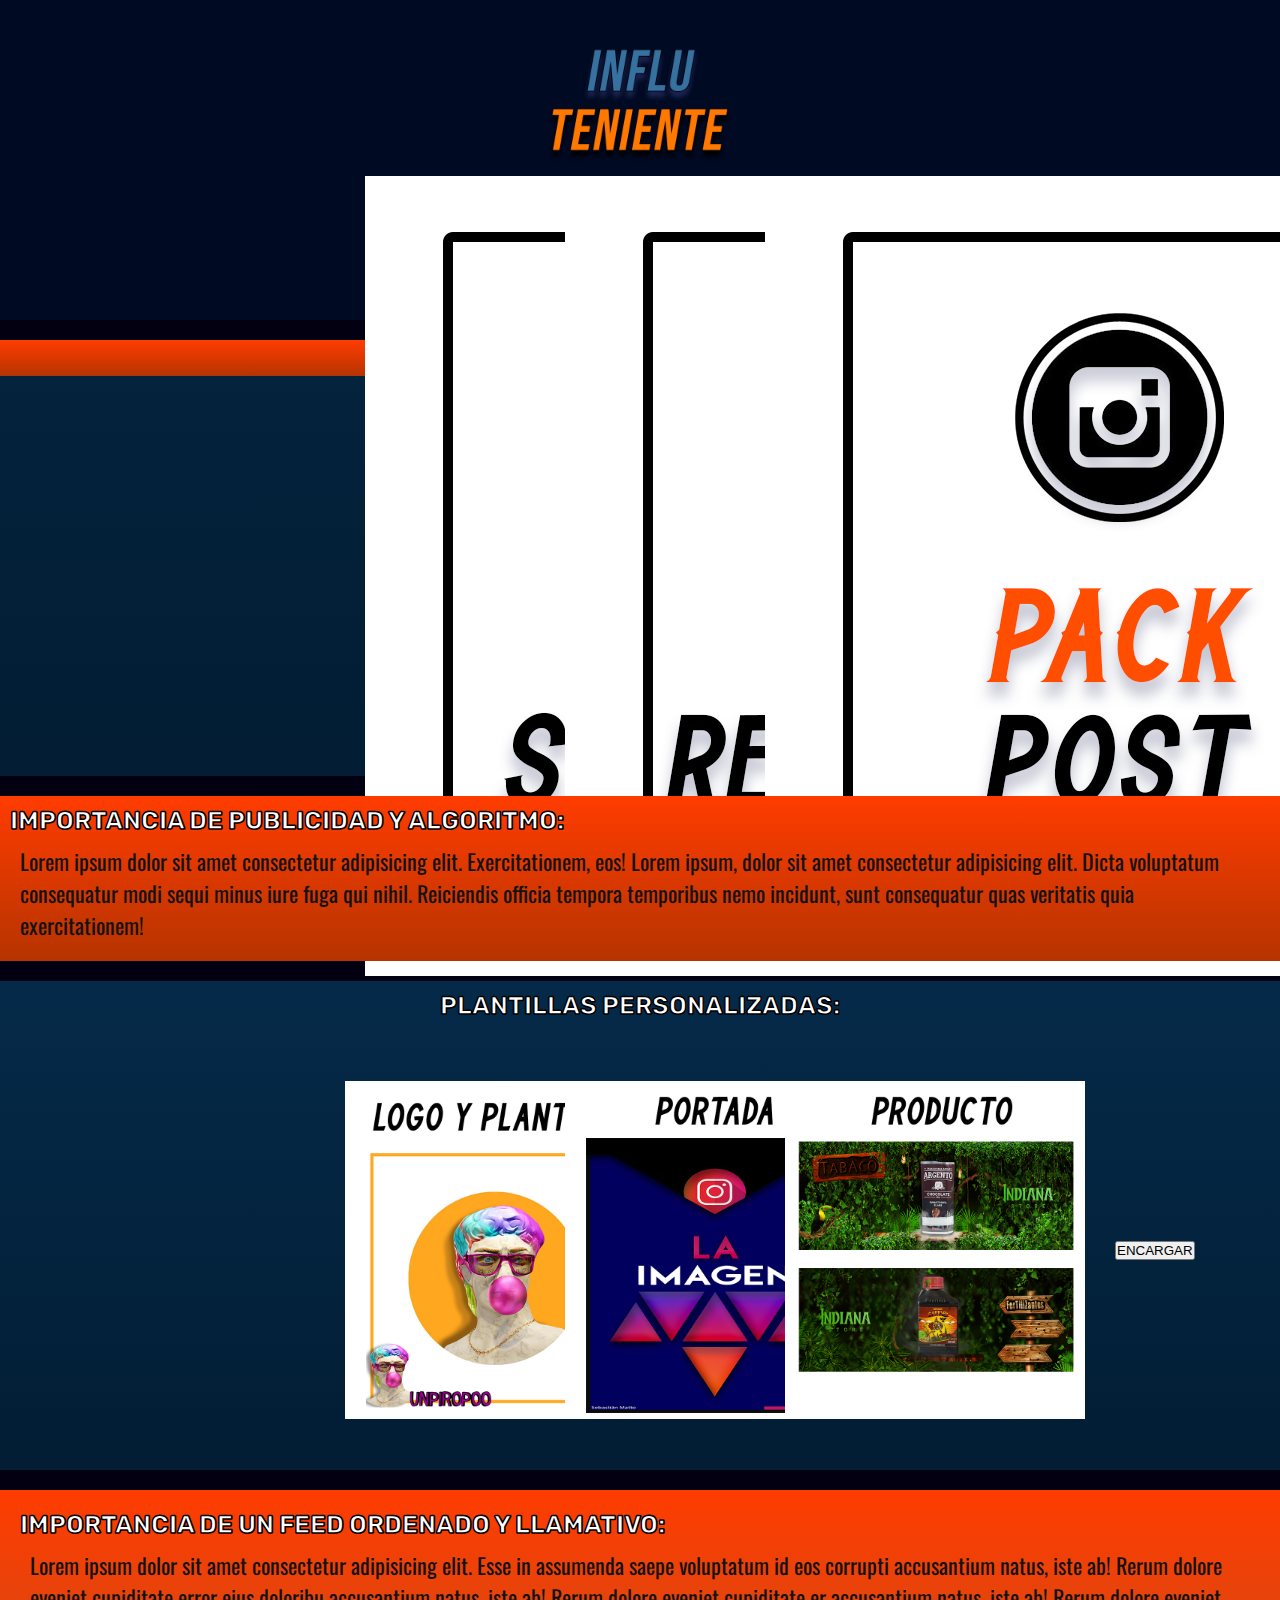
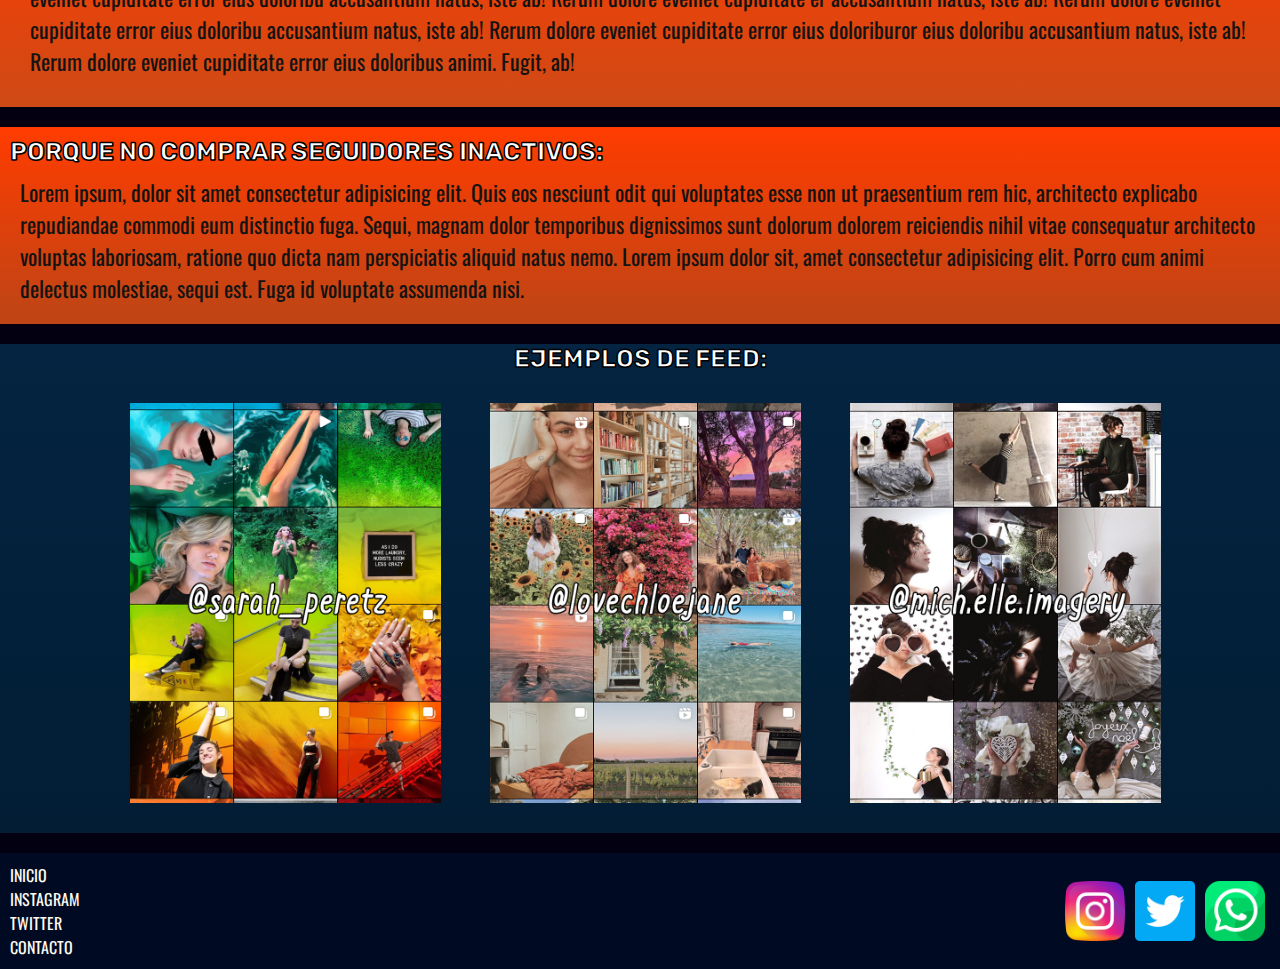
==== index.html @ 4d99fe79 "segundaPreEntrega" ====
<!DOCTYPE html>
<html lang="es">
<head>
    <meta charset="UTF-8">
    <meta http-equiv="X-UA-Compatible" content="IE=edge">
    <meta name="viewport" content="width=device-width, initial-scale=1.0">
    <title>influteniente</title>
    <link rel="stylesheet" href="css/styles.css">
    <!-- fuente rubik -->
    <link rel="preconnect" href="https://fonts.googleapis.com">
    <link rel="preconnect" href="https://fonts.gstatic.com" crossorigin>
    <link href="https://cdn.jsdelivr.net/npm/bootstrap@5.1.3/dist/css/bootstrap.min.css" rel="stylesheet" integrity="sha384-1BmE4kWBq78iYhFldvKuhfTAU6auU8tT94WrHftjDbrCEXSU1oBoqyl2QvZ6jIW3" crossorigin="anonymous">
    <link href="https://fonts.googleapis.com/css2?family=Oswald:wght@700&family=Rubik:ital,wght@1,900&display=swap" rel="stylesheet">
    <link href="https://fonts.googleapis.com/css2?family=Roboto:wght@300&display=swap" rel="stylesheet">


</head>

<body>
    <div class="bodydiv">

<!-------------------- Header -------------------->

        <header id="header" class="header">
        <img src="./multimedia/images/logo influteniente.png" alt="">
        <!----------------------- NAV ----------------------------->
        <section>
          <nav class="navbar navbar-expand-md ">
            <div class="container-fluid">
              <button class="navbar-toggler navbar-light " type="button" data-bs-toggle="collapse" data-bs-target="#navbarTogglerDemo02" aria-controls="navbarTogglerDemo02" aria-expanded="false" aria-label="Toggle navigation">
                <span class="navbar-toggler-icon"></span>
              </button>
              <div class="collapse navbar-collapse" id="navbarTogglerDemo02">
                <ul class="navbar-nav me-auto mb-2 mb-lg-0">
                  <li class="nav-item active">
                    <a class="nav-link" href="./index.html">inicio</a>
                  </li>
                  <li class="nav-item">
                    <a class="nav-link" href="./pages/instagram.html">instagram</a>
                  </li>
                  <li class="nav-item">
                    <a class="nav-link" href="./pages/twitter.html">twitter</a>
                  </li>
                  <li class="nav-item">
                    <a class="nav-link" href="./pages/nosotros.html">contacto</a>
                  </li>
                  <li class="nav-item">
                    <a class="nav-link" href="./pages/recomendado.html">recomendado</a>
                  </li>
                </ul>
              </div>
            </div>
          </nav>
        </section>
        </header>

<!-------------------- Section0 -------------------->
        
        <section class="section0">   
            <h1 class="tituloPrincipal">Mas comprado</h1>       
                <div>  

                    <div class="card">
                        <img src="./multimedia/images/masvendidoig.png" class="card-img-top" alt="...">
                        <div class="card-body">
                          <h5 class="card-title">5 historias en +1MM</h5>
                          <button type="button" class="btn btn-danger">COMPRAR</button>
                        </div>
                      </div>

                      <div class="card">
                        <img src="./multimedia/images/masvendidotw.png" class="card-img-top" alt="...">
                        <div class="card-body">
                          <h5 class="card-title">5 RTs en +1.5MM</h5>
                          <button type="button" class="btn btn-danger">COMPRAR</button>
                        </div>
                      </div>

                      <div class="card">
                        <img src="./multimedia/images/masvendidoig2.png" class="card-img-top" alt="...">
                        <div class="card-body">
                          <h5 class="card-title">5 posteos en +1MM</h5>
                          <button type="button" class="btn btn-danger">COMPRAR</button>
                        </div>
                      </div>
                </div>    
        </section>
        

<!-------------------- Section1 -------------------->

        <section class="section1">
            <h2 class="tituloSecundario">Importancia de publicidad y algoritmo:</h2>
            <div><p>Lorem ipsum dolor sit amet consectetur adipisicing elit. Exercitationem, eos! Lorem ipsum, dolor sit amet consectetur adipisicing elit. Dicta voluptatum consequatur modi sequi minus iure fuga qui nihil. Reiciendis officia tempora temporibus nemo incidunt, sunt consequatur quas veritatis quia exercitationem!</p></div>

<!-------------------- Section2 -------------------->


        </section>
        <section class="section2">
            <h2 class="tituloSecundario">Plantillas personalizadas:</h2>
            <div>  
              <div class="card">
                  <img src="./multimedia/images/diseño1.png" class="card-img-top" alt="...">
                  <div class="card-body">
                    <button type="button" class="btn btn-danger">ENCARGAR</button>
                  </div>
                </div>

                <div class="card">
                  <img src="./multimedia/images/diseño2.png" class="card-img-top" alt="...">
                  <div class="card-body">
                    <button type="button" class="btn btn-danger">ENCARGAR</button>
                  </div>
                </div>

                <div class="card">
                  <img src="./multimedia/images/diseño3.png" class="card-img-top" alt="...">
                  <div class="card-body">
                    <button type="button" class="btn btn-danger">ENCARGAR</button>
                  </div>
                </div>
          </div>    
        </section>
<!-------------------- Section3 -------------------->
        <section class="section3">
            <h2 class="tituloSecundario">importancia de un feed ordenado y llamativo:</h2>
            <p>Lorem ipsum dolor sit amet consectetur adipisicing elit. Esse in assumenda saepe voluptatum id eos corrupti accusantium natus, iste ab! Rerum dolore eveniet cupiditate error eius doloribu accusantium natus, iste ab! Rerum dolore eveniet cupiditate er accusantium natus, iste ab! Rerum dolore eveniet cupiditate error eius doloribu accusantium natus, iste ab! Rerum dolore eveniet cupiditate error eius doloriburor eius doloribu accusantium natus, iste ab! Rerum dolore eveniet cupiditate error eius doloribus animi. Fugit, ab!</p>
        </section>

<!-------------------- Section4 -------------------->

        <section class="section4">
            <h2 class="tituloSecundario">Porque no comprar seguidores inactivos:</h2>
            <p>Lorem ipsum, dolor sit amet consectetur adipisicing elit. Quis eos nesciunt odit qui voluptates esse non ut praesentium rem hic, architecto explicabo repudiandae commodi eum distinctio fuga. Sequi, magnam dolor temporibus dignissimos sunt dolorum dolorem reiciendis nihil vitae consequatur architecto voluptas laboriosam, ratione quo dicta nam perspiciatis aliquid natus nemo. Lorem ipsum dolor sit, amet consectetur adipisicing elit. Porro cum animi delectus molestiae, sequi est. Fuga id voluptate assumenda nisi.</p>
        </section>

<!-------------------- Section5 -------------------->

        <section class="section5">
            <h2 class="tituloSecundario">Ejemplos de feed:</h2>
        <div>
            <div><img src="./multimedia/images/feed1.png" alt=""></div>
            <div><img src="./multimedia/images/feed2.png" alt=""></div>
            <div><img src="./multimedia/images/feed3.png" alt=""></div>
        </div>
        </section>
<!-------------------- Footer -------------------->
        <footer class="footer">
         <!-- barra de vavegacion secundaria -->
        <ul>
            <li><a href="index.html">inicio</li></a>
            <li><a href="pages/instagram.html">Instagram</li></a>
            <li><a href="pages/twitter.html">Twitter</li></a> 
            <li><a href="pages/nosotros.html">contacto</li></a>
        </ul>
        <!-- iconos redes sociales -->
        <div>
            <a class="igicon" href="https://instagram.com"></a>
            <a class="twicon" href="https://twitter.com"></a>
            <a class="wpicon" href="https://web.whatsapp.com"></a>
        </div>
        </footer>
    </div>
   
    <script src="https://cdn.jsdelivr.net/npm/bootstrap@5.1.3/dist/js/bootstrap.bundle.min.js" integrity="sha384-ka7Sk0Gln4gmtz2MlQnikT1wXgYsOg+OMhuP+IlRH9sENBO0LRn5q+8nbTov4+1p" crossorigin="anonymous"></script>
</body>
</html>
---- css/styles.css ----
/* INDEX.HTML */
*{
    margin: 0%;
    padding: 0%;
    box-sizing: border-box;
}
/* FONTS */

    /* RUBIK:
    font-family: 'Oswald', sans-serif;
    font-family: 'Rubik', sans-serif; 
    font-family: 'Roboto', sans-serif; */


/*----------------------- TEXTOS-----------------------*/  
    
h1{
    font-size: 30px;
    font-family: 'Rubik', sans-serif;
    color: white;
    letter-spacing: 5px;
    text-transform: uppercase;
    -webkit-text-stroke-width: 1.5px;
    -webkit-text-stroke-color: black;
    background-image: linear-gradient( #ff3c00 , #b63400);
    width: 100%;
    align-self: center;
    display: flex;
    justify-content: center;
}
h2{
    font-size: 25px;
    font-family: 'Rubik', sans-serif;
    color: rgb(255, 255, 255);
    text-transform: uppercase;
    -webkit-text-stroke-width: 1.5px;
    -webkit-text-stroke-color: rgb(0, 0, 0);
}
p{
    font-size: 22px;
    color: rgb(20, 19, 19);
    font-family: 'Oswald', sans-serif;
    margin: 10px;
}

/*----------------------- GRID AREA-----------------------*/  
body{
    background-color: #030011;
    width: 100vw;
}
.bodydiv {
    display: grid;
    background-color: #030011;
    grid-template-columns: 1fr;
    gap: 20px 0px;
    grid-template-rows: 0.1fr 0.2fr auto 1fr auto auto 1fr 0.2fr;
    grid-template-areas: 
      "header"
      "section0"
      "section1"
      "section2"
      "section3"
      "section4"
      "section5"
      "footer";
    }


    

    /*----------------------- header -----------------------*/


.header{
    grid-area: header;
    background-color: #000a23;
    display: flex;
    flex-direction: column;
    align-items: center;
}
header img{
    max-width: 200px;
    max-height: 200px;
}
main{
    background-color: #101b38;
}
        /*----------------------- NAVBAR-----------------------*/
header section {
    width: 100%;
    height:;
    display: flex;
    justify-content: center;
}
.navbar div{
    display: flex;
    justify-content: center;
}
.navbar div ul li a{
    text-transform: uppercase;
    font-family: 'Rubik', sans-serif;
    font-size: 20px;
    margin-left: 10px;
    list-style: none;
    color: #ffffff;
    font-family: 'Rubik', sans-serif;
    -webkit-text-stroke-width: 1px;
    -webkit-text-stroke-color: rgb(34, 34, 34);
}
.navbar div ul li a:hover{
    transition: all 0.5s;
    color: #ff500a;
}



        /*----------------------- SECTION0-----------------------*/

.section0{
    background-image: linear-gradient(#04233d , #021d34 );
    width: 100vw;
    grid-area: section0;
    display: flex;
    align-items: center;
    flex-direction: column;
}
.section0 div{
    margin: 20px;
    display: flex;
    align-items: center;
}

.card-body{
    display: flex;
    flex-direction: column;
}

.card{
    height: 20rem;
    width: 10rem;
    margin: 10px;
    padding: 5px;
}
        /*----------------------- SECTION1-----------------------*/


.section1{
    grid-area: section1;
    width: 100vw;
    background-image: linear-gradient( #ff3c00 , #b63400);
    display: flex;
    flex-direction: column;
    padding: 10px;
}


        /*----------------------- SECTION2-----------------------*/


.section2{
    grid-area: section2;
    width: 100vw;
    background-image: linear-gradient(#052a49 , #021d34 );
    display: flex;
    align-items: center;
    flex-direction: column;
}
.section2 div{
    margin: 30px;
    display: flex;
    justify-content: space-around;
    align-items: center;

}
.section2 div div img{
    max-width: 300px;
}

.section2 h2{
    display: flex;
    align-items: center;
    margin: 10px;
}


        /*----------------------- SECTION3-----------------------*/

.section3{
    grid-area: section3;
    width: 100vw;
    display: flex;
    flex-direction: column;
    background-image: linear-gradient( #ff3c00 , #ce4a16);
    padding: 20px;

}


        /*----------------------- SECTION4-----------------------*/

.section4{
    grid-area: section4;
    width: 100vw;
    background-image: linear-gradient( #ff3c00 , #bd4516);
    display: flex;
    flex-direction: column;
    padding: 10px;
}

        /*----------------------- SECTION5-----------------------*/

.section5{
    grid-area: section5;
    display: flex;
    width: 100vw;
    background-image: linear-gradient(#042441 , #021d34 );
    align-items: center;
    justify-content: center;
    flex-direction: column;
}
.section5 div{
    display: flex;
    flex-direction: row;
}
.section5 div div{
    height: 400px;
    width: 300px;
    margin: 30px;
    background-color: cadetblue;
}
.section5 div div:hover{
    transition: all 1s;
    transform: scale(1.05);
}
.section5 h2{
    align-self: center;
}




/* --------------- ../PAGES --------------- */ /* --------------- GRIDS2.0 --------------- */


/* --------------- SECTION 1 TW E IG ----------------------------------------------------- */
.igtwsections {  
    display: grid;
    grid-template-columns: 1fr 1fr;
    grid-template-rows: 1fr 0.3fr auto auto;
    gap: 30px 10px;
    grid-auto-flow: row;
    grid-template-areas:
      "section1pages section1pages"
      "igtwsection2 igtwsection3"
      "igtwsection4 igtwsection4"
      "igtwsection5 igtwsection5";
  }
  

.igtwsection1{
    grid-area: section1pages;
    background-image: linear-gradient(#04233d , #021d34 );
    width: 100vw;
    display: flex;
    align-items: center;
    flex-direction: column;
}
.igtwsection1 div{
    margin: 20px;
    display: flex;
    align-items: center;
}
.igtwsection1 div div{
    height: 250px;
}

/* --------------- SECTION 2 ------------------------------------------------------ */

.igtwsection2 { 
    grid-area: igtwsection2;
    display: flex;
    padding: 10px;
    flex-direction: column;
    justify-content: center;
    align-items: center;
    background-color: #021d34;

}
.igtwsection2 ul{
    display: flex;
    flex-direction: column;
    justify-content: center;
    align-items: center;
}
.igtwsection2 ul li{
    list-style: none;
    font-family: 'Oswald', sans-serif;
    text-transform: uppercase;
    color: #ff3c00;
}

/* --------------- SECTION 3 ------------------------------------------------------ */

.igtwsection3 { 
    grid-area: igtwsection3;
    display: flex;
    justify-content: center;
    align-items: center;
    flex-direction: column;
    padding: 10px;
    background-color: #021d34;
}
.igtwsection3 ul li{
    list-style: none;
    font-family: 'Oswald', sans-serif;
    text-transform: uppercase;
    color: #ff3c00;
}

/* --------------- SECTION 4 ------------------------------------------------------ */

.igtwsection4 { 
    grid-area: igtwsection4;
    display: flex;
    width: 100vw;
    align-items: center;
    flex-direction: column;
    background-color: #ff3c00;

}

/* --------------- SECTION 5 ------------------------------------------------------ */

.igtwsection5 { 
    grid-area: igtwsection5;
    display: flex;
    width: 100vw;
    flex-direction: column;
    align-items: center;
    background-color: #ff3c00;
}

/*------------------------------------ RECOMENDADO.HTML ---------------------------*/
.recomendadomain{
    display: flex;
    flex-direction: column;
    align-items: center;
}

.recomendadosection1 div{
    display: flex;
    align-items: center;
    justify-content: space-around;
}
.recomendadosection2{
    display: flex;
    align-items: center;
    justify-content: space-around;
}
.recomendadosection3{
    display: flex;
    align-items: center;
    justify-content: space-around;
}
iframe{
    margin: 10px;
}

/*------------------------------------ CONTACTO.HTML ------------------------------*/
.contenedorForm{
    width: 100vw;
    min-height: 200px;
    display: flex;
    justify-content: center;
    background-color: #000a23;
}
form{
    display: flex;
    flex-direction: column;
}
form div{
    padding: 5px;
    background-color: #000a23;
    width: 300px;

}
form label{
    text-transform: uppercase;
    color: whitesmoke;
}
.nsection1{
    background-color: #05163f;
    display: flex;
    justify-content: center;
    align-items: center;
    width: 100vw;
    height: 350px;
}
.carousel{
    padding: 50px;
    width: 500px;
    height: 300px;
}
    /*----------------------- FOOTER -----------------------*/

.footer{
    grid-area: footer;
    width: 100vw;   
    background-color: #000a23;
    display: flex;
    justify-content: space-between;
    align-items: center;
    padding: 10px;
    
}
.footer ul{
    list-style: none;
}
.footer ul li a{
    color: floralwhite;
    text-decoration: wavy;
    font-family: 'Oswald', sans-serif;
    text-transform: uppercase;

}
.footer ul li a:hover{
    transition: all 0,2;
    color: rgb(235, 88, 88);

}
.footer div{
    display: flex;

}
.footer div a{
    margin: 5px;
    height: 60px;
    width: 60px;
    
}
.igicon{
    background-image: url(../multimedia/images/instagram.png);
    background-size: cover;

}
.twicon{
    background-image: url(../multimedia/images/twitter.png);
    background-size: cover;
}
.wpicon{
    background-image: url(../multimedia/images/whatsapp.png);
    background-size: cover;
}

    /*----------------------- MEDIA QUERIES -----------------------*/
  
    
    @media (max-width: 650px) {
        .igtwsections {  
            display: grid;
            grid-template-areas:
              "section1pages"
              "igtwsection2"
              "igtwsection3"
              "igtwsection4"
              "igtwsection5";
        }

        .section0 div{
           flex-direction: column;
        }
        .section2{
            flex-direction: column;
            align-items: center;
        }
    
        .section2 div{
            flex-direction: column;
        }
    }    

@media (max-width: 1100px) {

    .bodydiv {
        grid-template-rows: 0.1fr 0.2fr auto 0.5fr auto auto 1fr 0.2fr;
        }
    

    .section1{
        align-items: center;
        padding: 10px ;
        justify-content: center;
    }

    .section3{
        align-items: center;
        padding: 10px ;
        justify-content: center;
    }
    .section4{
        align-items: center;
        padding: 10px ;
        justify-content: center;
    }
    .section5 div{
        flex-direction: column;
    }

}

@media (max-width: 1200px) {

    .recomendadosection1 div{
        flex-direction: column;
    }
    .recomendadosection2{
        flex-direction: column;
    }
    .recomendadosection3{
        flex-direction: column;
    }

}


@media (max-width: 920px){
    .igtwsection1 div{
    flex-direction: column;
    }
}


@media (max-width: 500px){
    .header nav ul{

        flex-direction: column;
    }
}

@media (max-width: 400px){
    .footer{
        justify-content: center;
    }
    .footer div{
        flex-direction: column;
        margin-left: 20px;
}
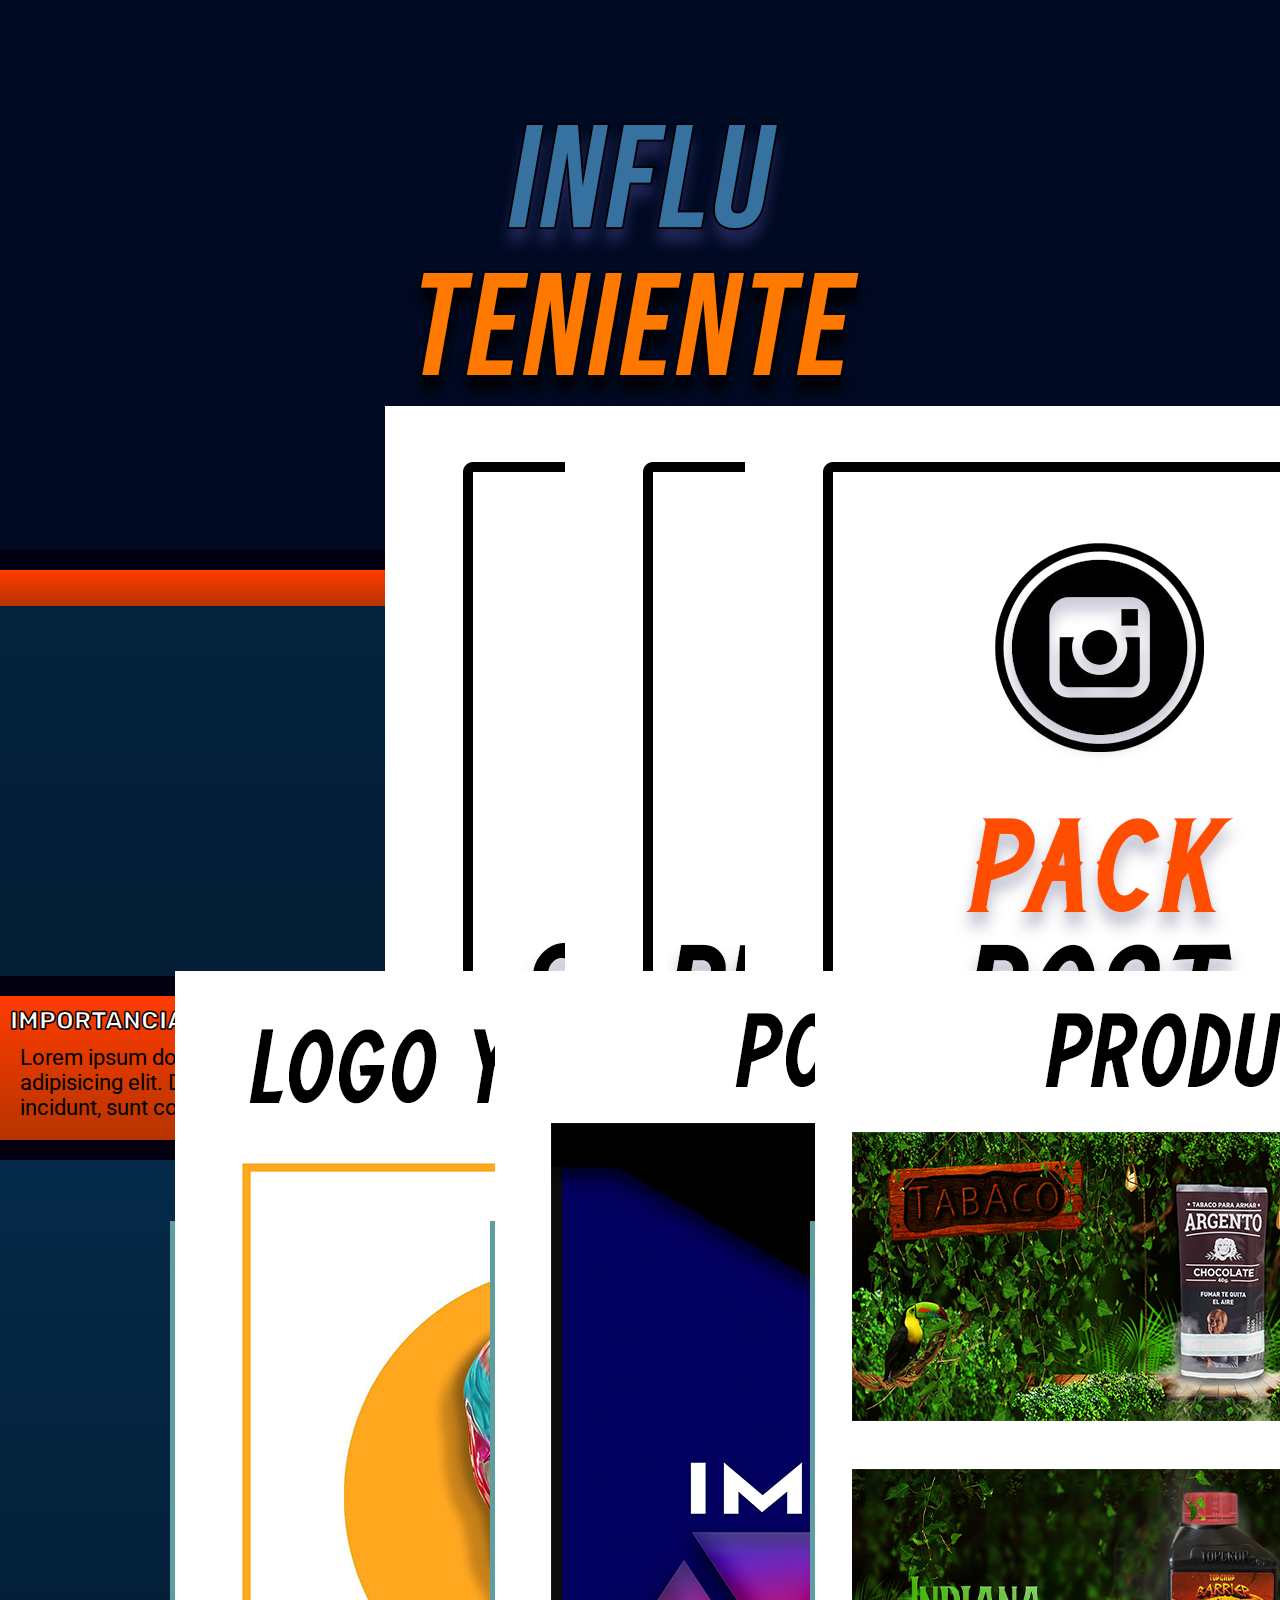
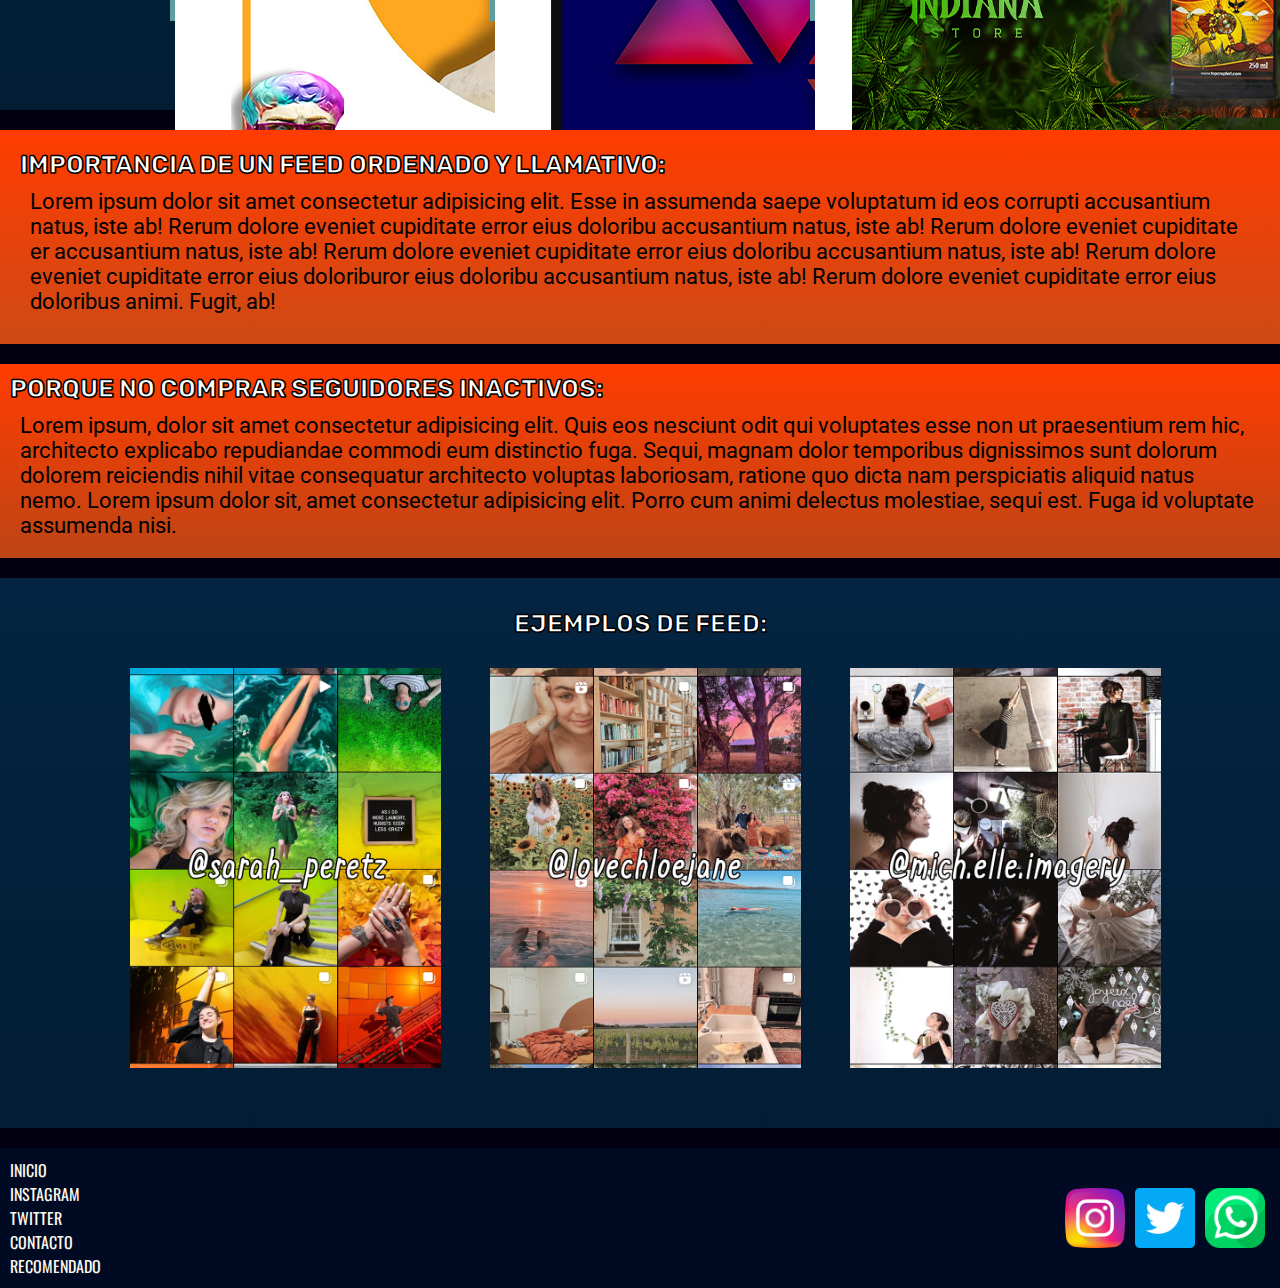
==== commit c2ce7e5b: "agregandoSCSS" ====
--- a/index.html
+++ b/index.html
@@ -153,6 +153,7 @@
             <li><a href="pages/instagram.html">Instagram</li></a>
             <li><a href="pages/twitter.html">Twitter</li></a> 
             <li><a href="pages/nosotros.html">contacto</li></a>
+            <li><a href="pages/recomendado.html">recomendado</li></a>
         </ul>
         <!-- iconos redes sociales -->
         <div>
--- a/css/styles.css
+++ b/css/styles.css
@@ -1,547 +1,485 @@
 /* INDEX.HTML */
-*{
-    margin: 0%;
-    padding: 0%;
-    box-sizing: border-box;
-}
+* {
+  margin: 0%;
+  padding: 0%;
+  box-sizing: border-box;
+}
+
 /* FONTS */
-
-    /* RUBIK:
-    font-family: 'Oswald', sans-serif;
-    font-family: 'Rubik', sans-serif; 
-    font-family: 'Roboto', sans-serif; */
-
-
-/*----------------------- TEXTOS-----------------------*/  
-    
-h1{
-    font-size: 30px;
-    font-family: 'Rubik', sans-serif;
-    color: white;
-    letter-spacing: 5px;
-    text-transform: uppercase;
-    -webkit-text-stroke-width: 1.5px;
-    -webkit-text-stroke-color: black;
-    background-image: linear-gradient( #ff3c00 , #b63400);
-    width: 100%;
-    align-self: center;
-    display: flex;
-    justify-content: center;
-}
-h2{
-    font-size: 25px;
-    font-family: 'Rubik', sans-serif;
-    color: rgb(255, 255, 255);
-    text-transform: uppercase;
-    -webkit-text-stroke-width: 1.5px;
-    -webkit-text-stroke-color: rgb(0, 0, 0);
-}
-p{
-    font-size: 22px;
-    color: rgb(20, 19, 19);
-    font-family: 'Oswald', sans-serif;
-    margin: 10px;
-}
-
-/*----------------------- GRID AREA-----------------------*/  
-body{
-    background-color: #030011;
-    width: 100vw;
-}
+/* RUBIK:
+font-family: 'Oswald', sans-serif;
+font-family: 'Rubik', sans-serif; 
+font-family: 'Roboto', sans-serif; */
+/*----------------------- TEXTOS-----------------------*/
+h1 {
+  font-size: 30px;
+  font-family: "Rubik", sans-serif;
+  color: white;
+  letter-spacing: 5px;
+  text-transform: uppercase;
+  -webkit-text-stroke-width: 1.5px;
+  -webkit-text-stroke-color: black;
+  background-image: linear-gradient(#ff3c00, #b63400);
+  width: 100%;
+  align-self: center;
+  display: flex;
+  justify-content: center;
+}
+
+h2 {
+  font-size: 25px;
+  font-family: "Rubik", sans-serif;
+  color: white;
+  text-transform: uppercase;
+  -webkit-text-stroke-width: 1.5px;
+  -webkit-text-stroke-color: black;
+}
+
+p {
+  font-size: 22px;
+  font-family: "Roboto", sans-serif;
+  margin: 10px;
+}
+
+/*----------------------- GRID AREA-----------------------*/
+body {
+  background-color: #030011;
+  width: 100vw;
+}
+
 .bodydiv {
+  display: grid;
+  background-color: #030011;
+  grid-template-columns: 1fr;
+  gap: 20px 0px;
+  grid-template-rows: 0.1fr 0.4fr auto 1fr auto auto 1fr 0.2fr;
+  grid-template-areas: "header" "section0" "section1" "section2" "section3" "section4" "section5" "footer";
+}
+
+/*----------------------- header -----------------------*/
+.header {
+  grid-area: header;
+  background-color: #000a23;
+  display: flex;
+  width: 100vw;
+  flex-direction: column;
+  align-items: center;
+}
+
+header div {
+  display: flex;
+  background-image: url(../multimedia/images/logo\ influteniente.png);
+  background-size: cover;
+  height: 200px;
+  width: 200px;
+}
+
+/*----------------------- NAVBAR-----------------------*/
+.navbar {
+  width: 100vw;
+  display: flex;
+  justify-content: center;
+  max-height: 50px;
+}
+
+.navbar-brand {
+  margin: 20px;
+}
+
+.navbar div {
+  display: flex;
+  justify-content: center;
+}
+
+.navbar ul li a {
+  text-transform: uppercase;
+  font-family: "Rubik", sans-serif;
+  color: #ffd5c8;
+  list-style: none;
+}
+
+.navbar a {
+  color: #ffffff;
+  font-family: "Rubik", sans-serif;
+  -webkit-text-stroke-width: 1px;
+  -webkit-text-stroke-color: #302f2e;
+}
+
+/*----------------------- SECTION0-----------------------*/
+.section0 {
+  background-image: linear-gradient(#04233d, #021d34);
+  width: 100vw;
+  grid-area: section0;
+  display: flex;
+  align-items: center;
+  flex-direction: column;
+}
+
+.section0 div {
+  margin-top: 20px;
+  display: flex;
+  align-items: center;
+}
+
+.card {
+  height: 20rem;
+  width: 10rem;
+  margin: 10px;
+  padding: 5px;
+}
+
+.section0 div div:hover {
+  transition: all 1s;
+  transform: scale(1.15);
+}
+
+/*----------------------- SECTION1-----------------------*/
+.section1 {
+  grid-area: section1;
+  width: 100vw;
+  background-image: linear-gradient(#ff3c00, #b63400);
+  display: flex;
+  flex-direction: column;
+  padding: 10px;
+}
+
+/*----------------------- SECTION2-----------------------*/
+.section2 {
+  grid-area: section2;
+  width: 100vw;
+  background-image: linear-gradient(#052a49, #021d34);
+  display: flex;
+  align-items: center;
+  flex-direction: column;
+}
+
+.section2 div {
+  margin: 2px;
+  display: flex;
+  justify-content: space-around;
+  align-items: center;
+}
+
+.section2 div div {
+  height: 400px;
+  width: 300px;
+  margin: 10px;
+  background-color: cadetblue;
+}
+
+.section2 div div:hover {
+  transition: all 1s;
+  transform: scale(1.15);
+}
+
+.section2 h2 {
+  display: flex;
+  align-items: center;
+  margin: 10px;
+}
+
+/*----------------------- SECTION3-----------------------*/
+.section3 {
+  grid-area: section3;
+  width: 100vw;
+  display: flex;
+  flex-direction: column;
+  background-image: linear-gradient(#ff3c00, #ce4a16);
+  padding: 20px;
+}
+
+/*----------------------- SECTION4-----------------------*/
+.section4 {
+  grid-area: section4;
+  width: 100vw;
+  background-image: linear-gradient(#ff3c00, #bd4516);
+  display: flex;
+  flex-direction: column;
+  padding: 10px;
+}
+
+/*----------------------- SECTION5-----------------------*/
+.section5 {
+  grid-area: section5;
+  display: flex;
+  width: 100vw;
+  background-image: linear-gradient(#042441, #021d34);
+  align-items: center;
+  justify-content: center;
+  flex-direction: column;
+}
+
+.section5 div {
+  display: flex;
+  flex-direction: row;
+}
+
+.section5 div div {
+  height: 400px;
+  width: 300px;
+  margin: 30px;
+  background-color: cadetblue;
+}
+
+.section5 div div:hover {
+  transition: all 1s;
+  transform: scale(1.15);
+}
+
+.section5 h2 {
+  align-self: center;
+}
+
+/* --------------- ../PAGES --------------- */
+/* --------------- GRIDS2.0 --------------- */
+/* --------------- SECTION 1 TW E IG ----------------------------------------------------- */
+.igtwsections {
+  display: grid;
+  grid-template-columns: 1fr 1fr;
+  grid-template-rows: 1fr 0.3fr auto auto;
+  gap: 5px 2px;
+  grid-auto-flow: row;
+  grid-template-areas: "section1pages section1pages" "igtwsection2 igtwsection3" "igtwsection4 igtwsection4" "igtwsection5 igtwsection5";
+}
+
+.igtwsection1 {
+  grid-area: section1pages;
+  width: 100vw;
+  background-color: #021d34;
+  display: flex;
+  align-items: center;
+  flex-direction: column;
+}
+
+.igtwsection1 div {
+  margin-top: 20px;
+  display: flex;
+  justify-content: center;
+  align-items: center;
+}
+
+.igtwsection1 div div {
+  height: 200px;
+  width: 200px;
+  margin: 20px;
+  background-color: cadetblue;
+}
+
+.igtwsection1 div div:hover {
+  transition: all 1s;
+  transform: scale(1.15);
+}
+
+/* --------------- SECTION 2 ------------------------------------------------------ */
+.igtwsection2 {
+  grid-area: igtwsection2;
+  display: flex;
+  flex-direction: column;
+  align-items: center;
+  padding: 10px;
+  justify-content: center;
+  background-color: #021d34;
+}
+
+.igtwsection2 ul li {
+  list-style: none;
+  font-family: "Oswald", sans-serif;
+  text-transform: uppercase;
+  color: #ff3c00;
+}
+
+/* --------------- SECTION 3 ------------------------------------------------------ */
+.igtwsection3 {
+  grid-area: igtwsection3;
+  display: flex;
+  justify-content: center;
+  align-items: center;
+  flex-direction: column;
+  padding: 10px;
+  background-color: #021d34;
+}
+
+.igtwsection3 ul li {
+  list-style: none;
+  font-family: "Oswald", sans-serif;
+  text-transform: uppercase;
+  color: #ff3c00;
+}
+
+/* --------------- SECTION 4 ------------------------------------------------------ */
+.igtwsection4 {
+  grid-area: igtwsection4;
+  display: flex;
+  width: 100vw;
+  align-items: center;
+  flex-direction: column;
+  background-color: #ff3c00;
+}
+
+/* --------------- SECTION 5 ------------------------------------------------------ */
+.igtwsection5 {
+  grid-area: igtwsection5;
+  display: flex;
+  width: 100vw;
+  flex-direction: column;
+  align-items: center;
+  background-color: #ff3c00;
+}
+
+/*-------------- CONTACTO.HTML ------------------*/
+.contenedorForm {
+  width: 100vw;
+  min-height: 200px;
+  display: flex;
+  justify-content: center;
+  background-color: #000a23;
+}
+
+form {
+  display: flex;
+  flex-direction: column;
+}
+
+form div {
+  padding: 5px;
+  background-color: #000a23;
+  width: 300px;
+}
+
+form label {
+  text-transform: uppercase;
+  color: whitesmoke;
+}
+
+.nsection1 {
+  background-color: #05163f;
+  display: flex;
+  justify-content: center;
+  align-items: center;
+  width: 100vw;
+  height: 350px;
+}
+
+.carousel {
+  padding: 50px;
+  width: 500px;
+  height: 300px;
+}
+
+/*----------------------- FOOTER -----------------------*/
+.footer {
+  grid-area: footer;
+  width: 100vw;
+  background-color: #000a23;
+  display: flex;
+  justify-content: space-between;
+  align-items: center;
+  padding: 10px;
+}
+
+.footer ul {
+  list-style: none;
+}
+
+.footer ul li a {
+  color: floralwhite;
+  text-decoration: wavy;
+  font-family: "Oswald", sans-serif;
+  text-transform: uppercase;
+}
+
+.footer ul li a:hover {
+  transition: all 0, 2;
+  color: #eb5858;
+}
+
+.footer div {
+  display: flex;
+}
+
+.footer div a {
+  margin: 5px;
+  height: 60px;
+  width: 60px;
+}
+
+.igicon {
+  background-image: url(../multimedia/images/instagram.png);
+  background-size: cover;
+}
+
+.twicon {
+  background-image: url(../multimedia/images/twitter.png);
+  background-size: cover;
+}
+
+.wpicon {
+  background-image: url(../multimedia/images/whatsapp.png);
+  background-size: cover;
+}
+
+/*----------------------- MEDIA QUERIES -----------------------*/
+@media (max-width: 650px) {
+  .igtwsections {
     display: grid;
-    background-color: #030011;
-    grid-template-columns: 1fr;
-    gap: 20px 0px;
-    grid-template-rows: 0.1fr 0.2fr auto 1fr auto auto 1fr 0.2fr;
-    grid-template-areas: 
-      "header"
-      "section0"
-      "section1"
-      "section2"
-      "section3"
-      "section4"
-      "section5"
-      "footer";
-    }
-
-
-    
-
-    /*----------------------- header -----------------------*/
-
-
-.header{
-    grid-area: header;
-    background-color: #000a23;
-    display: flex;
-    flex-direction: column;
-    align-items: center;
-}
-header img{
-    max-width: 200px;
-    max-height: 200px;
-}
-main{
-    background-color: #101b38;
-}
-        /*----------------------- NAVBAR-----------------------*/
-header section {
-    width: 100%;
-    height:;
-    display: flex;
-    justify-content: center;
-}
-.navbar div{
-    display: flex;
-    justify-content: center;
-}
-.navbar div ul li a{
-    text-transform: uppercase;
-    font-family: 'Rubik', sans-serif;
-    font-size: 20px;
-    margin-left: 10px;
-    list-style: none;
-    color: #ffffff;
-    font-family: 'Rubik', sans-serif;
-    -webkit-text-stroke-width: 1px;
-    -webkit-text-stroke-color: rgb(34, 34, 34);
-}
-.navbar div ul li a:hover{
-    transition: all 0.5s;
-    color: #ff500a;
-}
-
-
-
-        /*----------------------- SECTION0-----------------------*/
-
-.section0{
-    background-image: linear-gradient(#04233d , #021d34 );
-    width: 100vw;
-    grid-area: section0;
-    display: flex;
-    align-items: center;
-    flex-direction: column;
-}
-.section0 div{
-    margin: 20px;
-    display: flex;
-    align-items: center;
-}
-
-.card-body{
-    display: flex;
-    flex-direction: column;
-}
-
-.card{
-    height: 20rem;
-    width: 10rem;
-    margin: 10px;
-    padding: 5px;
-}
-        /*----------------------- SECTION1-----------------------*/
-
-
-.section1{
-    grid-area: section1;
-    width: 100vw;
-    background-image: linear-gradient( #ff3c00 , #b63400);
-    display: flex;
-    flex-direction: column;
-    padding: 10px;
-}
-
-
-        /*----------------------- SECTION2-----------------------*/
-
-
-.section2{
-    grid-area: section2;
-    width: 100vw;
-    background-image: linear-gradient(#052a49 , #021d34 );
-    display: flex;
-    align-items: center;
-    flex-direction: column;
-}
-.section2 div{
-    margin: 30px;
-    display: flex;
-    justify-content: space-around;
-    align-items: center;
-
-}
-.section2 div div img{
-    max-width: 300px;
-}
-
-.section2 h2{
-    display: flex;
-    align-items: center;
-    margin: 10px;
-}
-
-
-        /*----------------------- SECTION3-----------------------*/
-
-.section3{
-    grid-area: section3;
-    width: 100vw;
-    display: flex;
-    flex-direction: column;
-    background-image: linear-gradient( #ff3c00 , #ce4a16);
-    padding: 20px;
-
-}
-
-
-        /*----------------------- SECTION4-----------------------*/
-
-.section4{
-    grid-area: section4;
-    width: 100vw;
-    background-image: linear-gradient( #ff3c00 , #bd4516);
-    display: flex;
-    flex-direction: column;
-    padding: 10px;
-}
-
-        /*----------------------- SECTION5-----------------------*/
-
-.section5{
-    grid-area: section5;
-    display: flex;
-    width: 100vw;
-    background-image: linear-gradient(#042441 , #021d34 );
-    align-items: center;
-    justify-content: center;
-    flex-direction: column;
-}
-.section5 div{
-    display: flex;
-    flex-direction: row;
-}
-.section5 div div{
-    height: 400px;
-    width: 300px;
-    margin: 30px;
-    background-color: cadetblue;
-}
-.section5 div div:hover{
-    transition: all 1s;
-    transform: scale(1.05);
-}
-.section5 h2{
-    align-self: center;
-}
-
-
-
-
-/* --------------- ../PAGES --------------- */ /* --------------- GRIDS2.0 --------------- */
-
-
-/* --------------- SECTION 1 TW E IG ----------------------------------------------------- */
-.igtwsections {  
-    display: grid;
-    grid-template-columns: 1fr 1fr;
-    grid-template-rows: 1fr 0.3fr auto auto;
-    gap: 30px 10px;
-    grid-auto-flow: row;
-    grid-template-areas:
-      "section1pages section1pages"
-      "igtwsection2 igtwsection3"
-      "igtwsection4 igtwsection4"
-      "igtwsection5 igtwsection5";
-  }
-  
-
-.igtwsection1{
-    grid-area: section1pages;
-    background-image: linear-gradient(#04233d , #021d34 );
-    width: 100vw;
-    display: flex;
-    align-items: center;
-    flex-direction: column;
-}
-.igtwsection1 div{
-    margin: 20px;
-    display: flex;
-    align-items: center;
-}
-.igtwsection1 div div{
-    height: 250px;
-}
-
-/* --------------- SECTION 2 ------------------------------------------------------ */
-
-.igtwsection2 { 
-    grid-area: igtwsection2;
-    display: flex;
-    padding: 10px;
-    flex-direction: column;
-    justify-content: center;
-    align-items: center;
-    background-color: #021d34;
-
-}
-.igtwsection2 ul{
-    display: flex;
-    flex-direction: column;
-    justify-content: center;
-    align-items: center;
-}
-.igtwsection2 ul li{
-    list-style: none;
-    font-family: 'Oswald', sans-serif;
-    text-transform: uppercase;
-    color: #ff3c00;
-}
-
-/* --------------- SECTION 3 ------------------------------------------------------ */
-
-.igtwsection3 { 
-    grid-area: igtwsection3;
-    display: flex;
-    justify-content: center;
-    align-items: center;
-    flex-direction: column;
-    padding: 10px;
-    background-color: #021d34;
-}
-.igtwsection3 ul li{
-    list-style: none;
-    font-family: 'Oswald', sans-serif;
-    text-transform: uppercase;
-    color: #ff3c00;
-}
-
-/* --------------- SECTION 4 ------------------------------------------------------ */
-
-.igtwsection4 { 
-    grid-area: igtwsection4;
-    display: flex;
-    width: 100vw;
-    align-items: center;
-    flex-direction: column;
-    background-color: #ff3c00;
-
-}
-
-/* --------------- SECTION 5 ------------------------------------------------------ */
-
-.igtwsection5 { 
-    grid-area: igtwsection5;
-    display: flex;
-    width: 100vw;
-    flex-direction: column;
-    align-items: center;
-    background-color: #ff3c00;
-}
-
-/*------------------------------------ RECOMENDADO.HTML ---------------------------*/
-.recomendadomain{
-    display: flex;
-    flex-direction: column;
-    align-items: center;
-}
-
-.recomendadosection1 div{
-    display: flex;
-    align-items: center;
-    justify-content: space-around;
-}
-.recomendadosection2{
-    display: flex;
-    align-items: center;
-    justify-content: space-around;
-}
-.recomendadosection3{
-    display: flex;
-    align-items: center;
-    justify-content: space-around;
-}
-iframe{
-    margin: 10px;
-}
-
-/*------------------------------------ CONTACTO.HTML ------------------------------*/
-.contenedorForm{
-    width: 100vw;
-    min-height: 200px;
-    display: flex;
-    justify-content: center;
-    background-color: #000a23;
-}
-form{
-    display: flex;
-    flex-direction: column;
-}
-form div{
-    padding: 5px;
-    background-color: #000a23;
-    width: 300px;
-
-}
-form label{
-    text-transform: uppercase;
-    color: whitesmoke;
-}
-.nsection1{
-    background-color: #05163f;
-    display: flex;
-    justify-content: center;
-    align-items: center;
-    width: 100vw;
-    height: 350px;
-}
-.carousel{
-    padding: 50px;
-    width: 500px;
-    height: 300px;
-}
-    /*----------------------- FOOTER -----------------------*/
-
-.footer{
-    grid-area: footer;
-    width: 100vw;   
-    background-color: #000a23;
-    display: flex;
-    justify-content: space-between;
+    grid-template-areas: "section1pages" "igtwsection2" "igtwsection3" "igtwsection4" "igtwsection5";
+  }
+
+  .section0 div {
+    flex-direction: column;
+  }
+}
+@media (max-width: 1020px) {
+  .section1 {
     align-items: center;
     padding: 10px;
-    
-}
-.footer ul{
-    list-style: none;
-}
-.footer ul li a{
-    color: floralwhite;
-    text-decoration: wavy;
-    font-family: 'Oswald', sans-serif;
-    text-transform: uppercase;
-
-}
-.footer ul li a:hover{
-    transition: all 0,2;
-    color: rgb(235, 88, 88);
-
-}
-.footer div{
-    display: flex;
-
-}
-.footer div a{
-    margin: 5px;
-    height: 60px;
-    width: 60px;
-    
-}
-.igicon{
-    background-image: url(../multimedia/images/instagram.png);
-    background-size: cover;
-
-}
-.twicon{
-    background-image: url(../multimedia/images/twitter.png);
-    background-size: cover;
-}
-.wpicon{
-    background-image: url(../multimedia/images/whatsapp.png);
-    background-size: cover;
-}
-
-    /*----------------------- MEDIA QUERIES -----------------------*/
-  
-    
-    @media (max-width: 650px) {
-        .igtwsections {  
-            display: grid;
-            grid-template-areas:
-              "section1pages"
-              "igtwsection2"
-              "igtwsection3"
-              "igtwsection4"
-              "igtwsection5";
-        }
-
-        .section0 div{
-           flex-direction: column;
-        }
-        .section2{
-            flex-direction: column;
-            align-items: center;
-        }
-    
-        .section2 div{
-            flex-direction: column;
-        }
-    }    
-
-@media (max-width: 1100px) {
-
-    .bodydiv {
-        grid-template-rows: 0.1fr 0.2fr auto 0.5fr auto auto 1fr 0.2fr;
-        }
-    
-
-    .section1{
-        align-items: center;
-        padding: 10px ;
-        justify-content: center;
-    }
-
-    .section3{
-        align-items: center;
-        padding: 10px ;
-        justify-content: center;
-    }
-    .section4{
-        align-items: center;
-        padding: 10px ;
-        justify-content: center;
-    }
-    .section5 div{
-        flex-direction: column;
-    }
-
-}
-
-@media (max-width: 1200px) {
-
-    .recomendadosection1 div{
-        flex-direction: column;
-    }
-    .recomendadosection2{
-        flex-direction: column;
-    }
-    .recomendadosection3{
-        flex-direction: column;
-    }
-
-}
-
-
-@media (max-width: 920px){
-    .igtwsection1 div{
-    flex-direction: column;
-    }
-}
-
-
-@media (max-width: 500px){
-    .header nav ul{
-
-        flex-direction: column;
-    }
-}
-
-@media (max-width: 400px){
-    .footer{
-        justify-content: center;
-    }
-    .footer div{
-        flex-direction: column;
-        margin-left: 20px;
-}
+    justify-content: center;
+  }
+
+  .section2 {
+    flex-direction: column;
+    align-items: center;
+  }
+
+  .section2 div {
+    flex-direction: column;
+  }
+
+  .section3 {
+    align-items: center;
+    padding: 10px;
+    justify-content: center;
+  }
+
+  .section4 {
+    align-items: center;
+    padding: 10px;
+    justify-content: center;
+  }
+
+  .section5 div {
+    flex-direction: column;
+  }
+}
+@media (max-width: 920px) {
+  .igtwsection1 div {
+    flex-direction: column;
+  }
+}
+@media (max-width: 500px) {
+  .header nav ul {
+    flex-direction: column;
+  }
+}
+@media (max-width: 400px) {
+  .footer {
+    justify-content: center;
+  }
+
+  .footer div {
+    flex-direction: column;
+    margin-left: 20px;
+  }
+}
+
+/*# sourceMappingURL=styles.css.map */
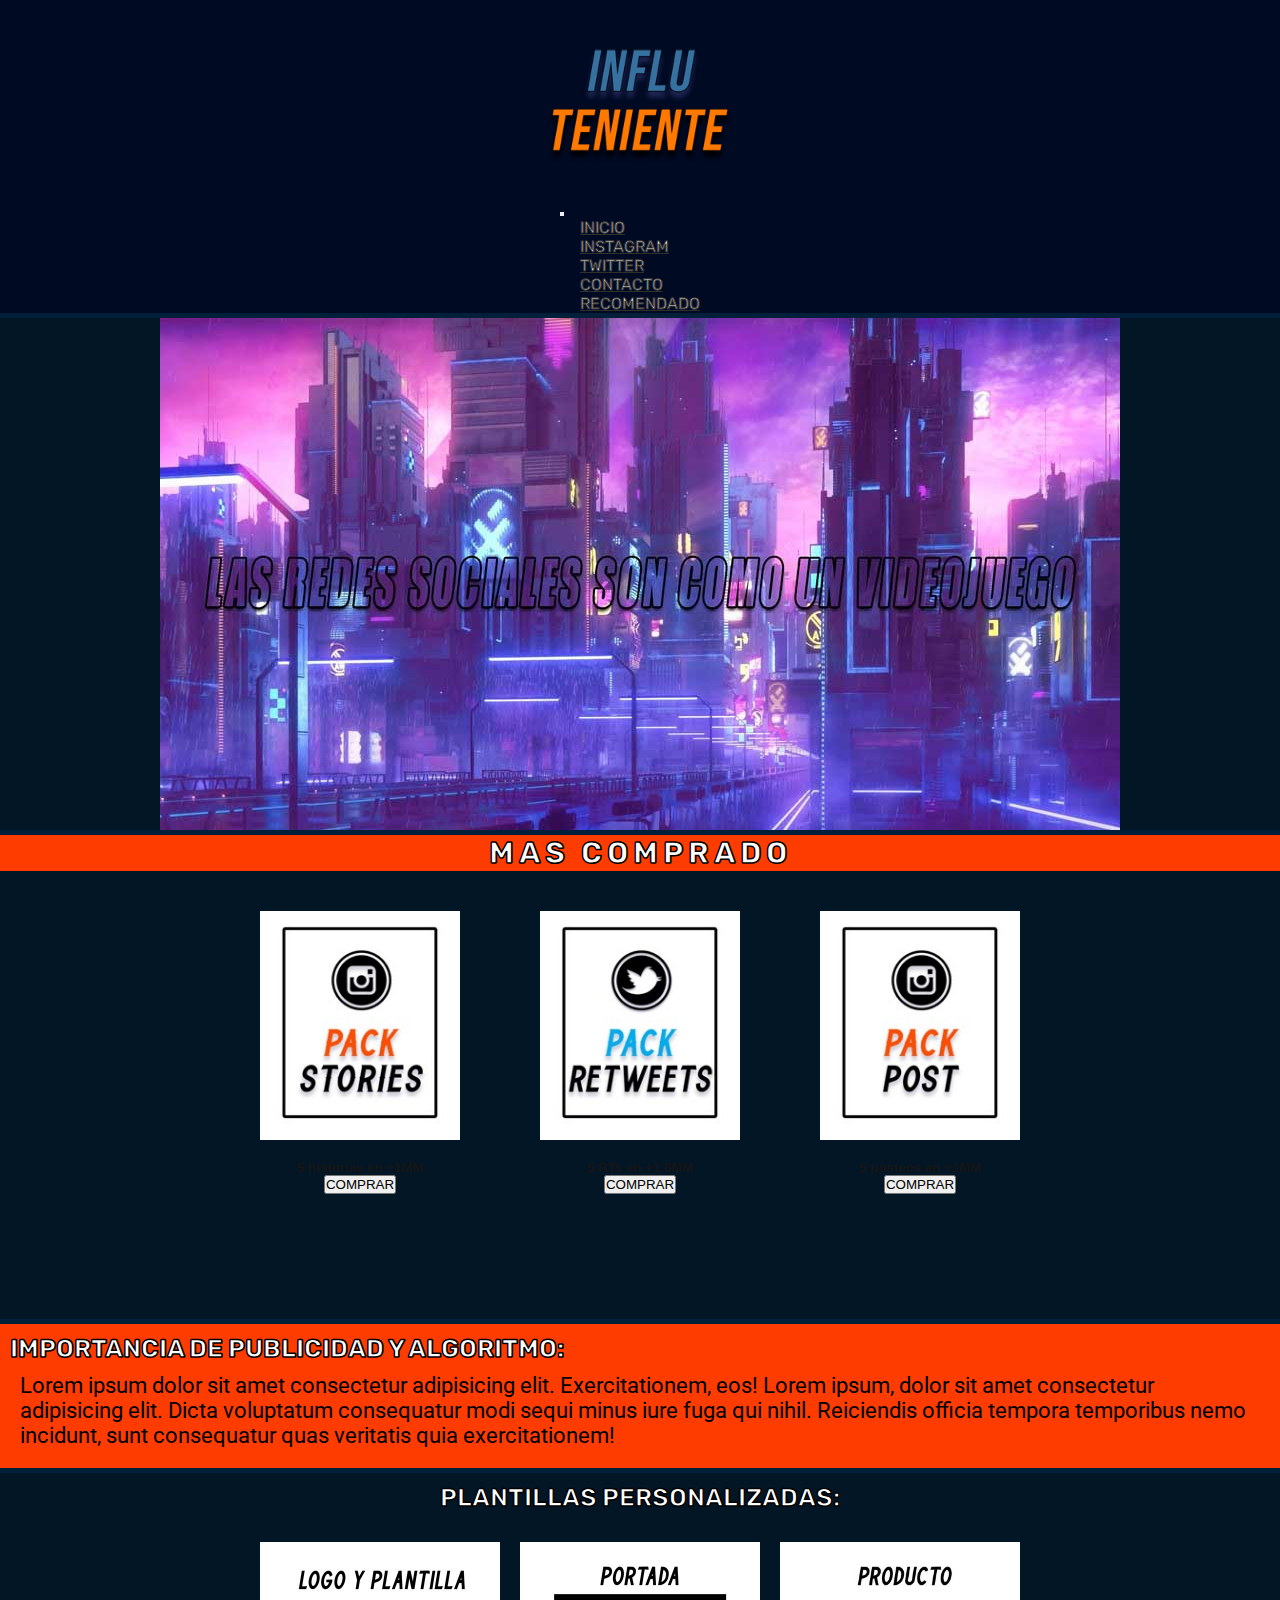
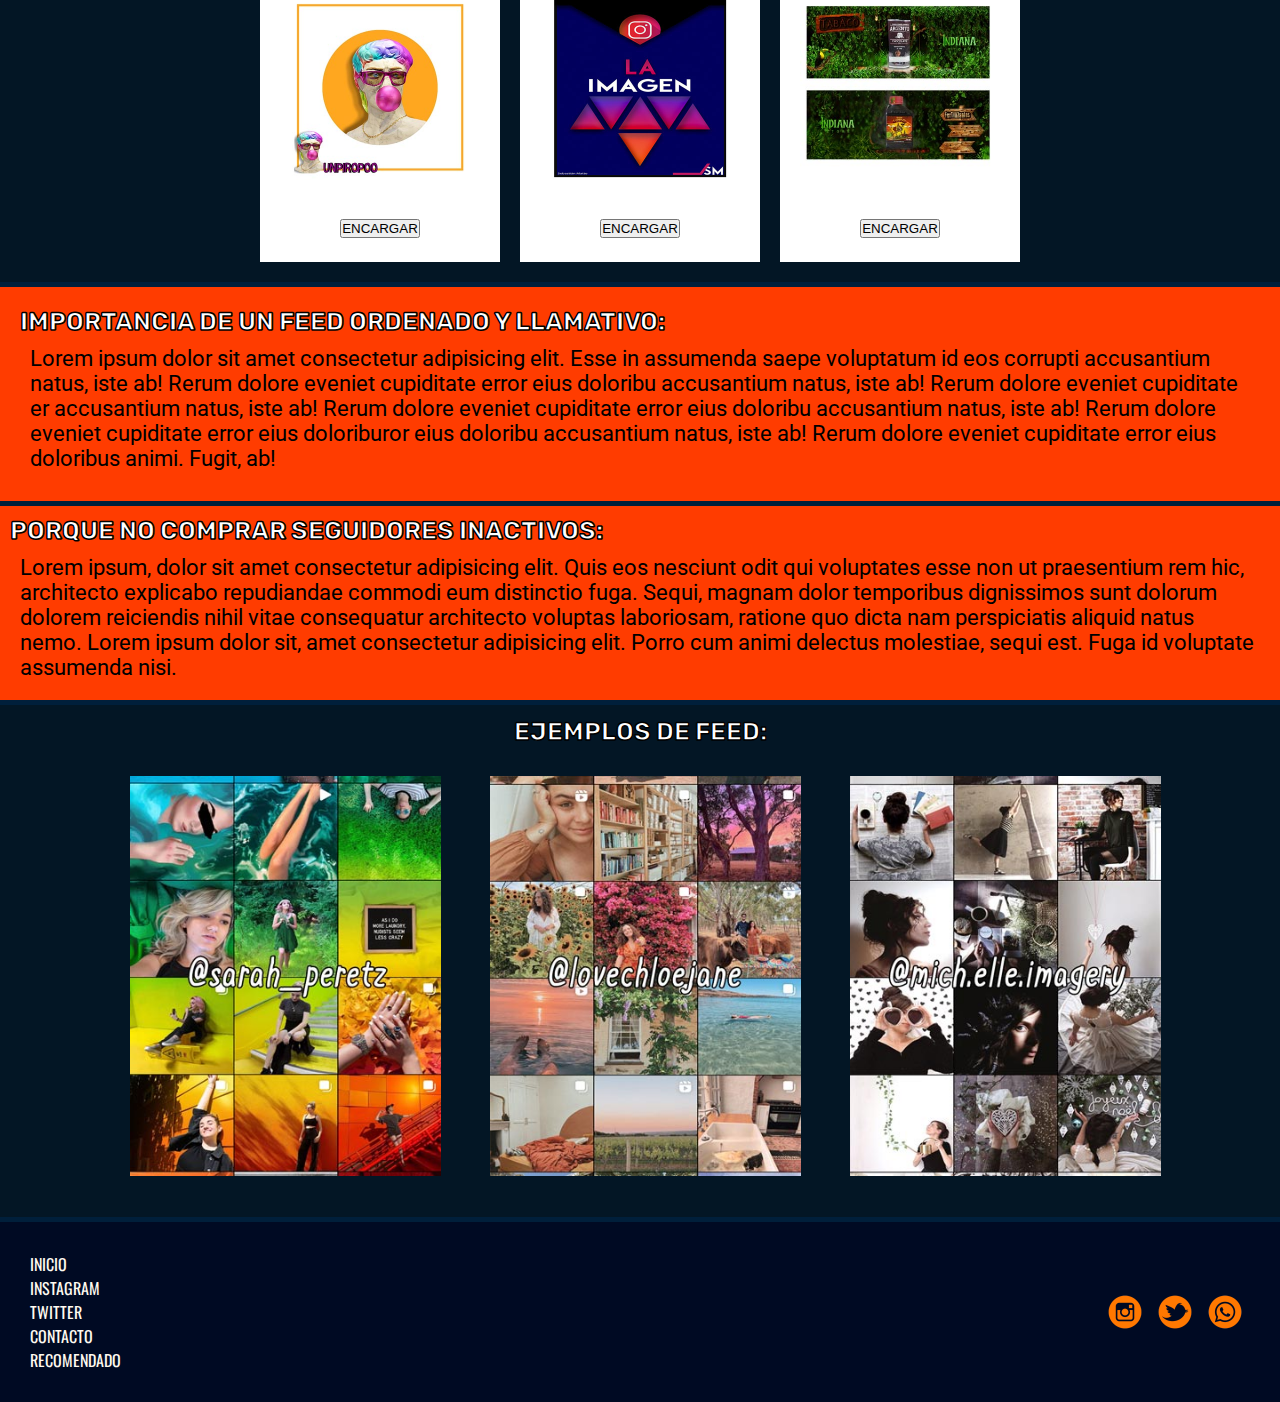
==== commit ac6916f9: "SEO" ====
--- a/index.html
+++ b/index.html
@@ -8,11 +8,13 @@
     <link rel="stylesheet" href="css/styles.css">
     <!-- fuente rubik -->
     <link rel="preconnect" href="https://fonts.googleapis.com">
-    <link rel="preconnect" href="https://fonts.gstatic.com" crossorigin>
+    <link rel="preconnect" href="https://fonts.gstatic.com" crossorigin> 
     <link href="https://cdn.jsdelivr.net/npm/bootstrap@5.1.3/dist/css/bootstrap.min.css" rel="stylesheet" integrity="sha384-1BmE4kWBq78iYhFldvKuhfTAU6auU8tT94WrHftjDbrCEXSU1oBoqyl2QvZ6jIW3" crossorigin="anonymous">
     <link href="https://fonts.googleapis.com/css2?family=Oswald:wght@700&family=Rubik:ital,wght@1,900&display=swap" rel="stylesheet">
     <link href="https://fonts.googleapis.com/css2?family=Roboto:wght@300&display=swap" rel="stylesheet">
-
+    <!-- kEYWORDS y description-->
+    <meta name="keywords" content="marketing digital , instagram , facebook , twitter , tiktok , algoritmo , ganar seguidores , interacciones , likes , visitas , engaña al algoritmo , redes sociales , como ganar mas seguidores , como ganar mas likes , tener crecimiento en las redes , hacerme viral , viralizarme , viralizar , a que hora postear , como postear">
+    <meta name="description" content="te enseñamos a jugar con el algoritmo de las redes sociales o aprender sobre el, si queres distingir con tu perfil debes usarlo diferente a los demas">
 
 </head>
 
@@ -22,12 +24,12 @@
 <!-------------------- Header -------------------->
 
         <header id="header" class="header">
-        <img src="./multimedia/images/logo influteniente.png" alt="">
+        <img src="./multimedia/images/logoinfluteniente.png" alt="Logo de Influ Teniente">
         <!----------------------- NAV ----------------------------->
-        <section>
+        <div>  
           <nav class="navbar navbar-expand-md ">
             <div class="container-fluid">
-              <button class="navbar-toggler navbar-light " type="button" data-bs-toggle="collapse" data-bs-target="#navbarTogglerDemo02" aria-controls="navbarTogglerDemo02" aria-expanded="false" aria-label="Toggle navigation">
+              <button class="navbar-toggler navbar-dark " type="button" data-bs-toggle="collapse" data-bs-target="#navbarTogglerDemo02" aria-controls="navbarTogglerDemo02" aria-expanded="false" aria-label="Toggle navigation">
                 <span class="navbar-toggler-icon"></span>
               </button>
               <div class="collapse navbar-collapse" id="navbarTogglerDemo02">
@@ -51,17 +53,20 @@
               </div>
             </div>
           </nav>
-        </section>
+        </div>
         </header>
 
+        <section class="hero">
+          <img src="./multimedia/images/hero.jpg" alt="Fondo Cyberpunk con frase: las redes sociales son un video juego">
+        </section>
 <!-------------------- Section0 -------------------->
         
         <section class="section0">   
-            <h1 class="tituloPrincipal">Mas comprado</h1>       
+            <h1 alt="primer titulo: mas comprado" class="tituloPrincipal">Mas comprado</h1>       
                 <div>  
 
                     <div class="card">
-                        <img src="./multimedia/images/masvendidoig.png" class="card-img-top" alt="...">
+                        <img src="./multimedia/images/masvendidoig.jpg" class="card-img-top" alt="pack historias de instagram">
                         <div class="card-body">
                           <h5 class="card-title">5 historias en +1MM</h5>
                           <button type="button" class="btn btn-danger">COMPRAR</button>
@@ -69,7 +74,7 @@
                       </div>
 
                       <div class="card">
-                        <img src="./multimedia/images/masvendidotw.png" class="card-img-top" alt="...">
+                        <img src="./multimedia/images/masvendidotw.jpg" class="card-img-top" alt="pack Rt de twitter">
                         <div class="card-body">
                           <h5 class="card-title">5 RTs en +1.5MM</h5>
                           <button type="button" class="btn btn-danger">COMPRAR</button>
@@ -77,7 +82,7 @@
                       </div>
 
                       <div class="card">
-                        <img src="./multimedia/images/masvendidoig2.png" class="card-img-top" alt="...">
+                        <img src="./multimedia/images/masvendidoig2.jpg" class="card-img-top" alt="pack posteos en instagram">
                         <div class="card-body">
                           <h5 class="card-title">5 posteos en +1MM</h5>
                           <button type="button" class="btn btn-danger">COMPRAR</button>
@@ -90,7 +95,7 @@
 <!-------------------- Section1 -------------------->
 
         <section class="section1">
-            <h2 class="tituloSecundario">Importancia de publicidad y algoritmo:</h2>
+            <h2  alt="Importancia de publicidad y algoritmo: segundo titutulo" class="tituloSecundario">Importancia de publicidad y algoritmo:</h2>
             <div><p>Lorem ipsum dolor sit amet consectetur adipisicing elit. Exercitationem, eos! Lorem ipsum, dolor sit amet consectetur adipisicing elit. Dicta voluptatum consequatur modi sequi minus iure fuga qui nihil. Reiciendis officia tempora temporibus nemo incidunt, sunt consequatur quas veritatis quia exercitationem!</p></div>
 
 <!-------------------- Section2 -------------------->
@@ -98,24 +103,24 @@
 
         </section>
         <section class="section2">
-            <h2 class="tituloSecundario">Plantillas personalizadas:</h2>
+            <h2 alt="Plantillas personalizadas: tercer titulo" class="tituloSecundario">Plantillas personalizadas:</h2>
             <div>  
-              <div class="card">
-                  <img src="./multimedia/images/diseño1.png" class="card-img-top" alt="...">
+              <div class="card2">
+                  <img src="./multimedia/images/diseño1.jpg" class="card-img-top" alt="pack logo + plantillas para posteos">
                   <div class="card-body">
                     <button type="button" class="btn btn-danger">ENCARGAR</button>
                   </div>
                 </div>
 
-                <div class="card">
-                  <img src="./multimedia/images/diseño2.png" class="card-img-top" alt="...">
+                <div class="card2">
+                  <img src="./multimedia/images/diseño2.jpg" class="card-img-top" alt="pack portadas variadas">
                   <div class="card-body">
                     <button type="button" class="btn btn-danger">ENCARGAR</button>
                   </div>
                 </div>
 
-                <div class="card">
-                  <img src="./multimedia/images/diseño3.png" class="card-img-top" alt="...">
+                <div class="card2">
+                  <img src="./multimedia/images/diseño3.jpg" class="card-img-top" alt="Pack diseños de productos">
                   <div class="card-body">
                     <button type="button" class="btn btn-danger">ENCARGAR</button>
                   </div>
@@ -140,9 +145,9 @@
         <section class="section5">
             <h2 class="tituloSecundario">Ejemplos de feed:</h2>
         <div>
-            <div><img src="./multimedia/images/feed1.png" alt=""></div>
-            <div><img src="./multimedia/images/feed2.png" alt=""></div>
-            <div><img src="./multimedia/images/feed3.png" alt=""></div>
+            <div><img src="./multimedia/images/feed1.jpg" alt="Ejemplo de feed de instagram"></div>
+            <div><img src="./multimedia/images/feed2.jpg" alt="Ejemplo de feed de instagram"></div>
+            <div><img src="./multimedia/images/feed3.jpg" alt="Ejemplo de feed de instagram"></div>
         </div>
         </section>
 <!-------------------- Footer -------------------->
--- a/css/styles.css
+++ b/css/styles.css
@@ -6,12 +6,19 @@
 }
 
 /* FONTS */
-/* RUBIK:
-font-family: 'Oswald', sans-serif;
-font-family: 'Rubik', sans-serif; 
-font-family: 'Roboto', sans-serif; */
+/* Parrafos */
+/* Titulos y navLinks  */
+/* listas de cuentas  */
+/* COLORS */
+/* fondo general */
+/* Fondo de sections azules */
+/* Fondo de sections/1erTitulo naranjas */
 /*----------------------- TEXTOS-----------------------*/
 h1 {
+  display: flex;
+  justify-content: center;
+  width: 100%;
+  background-color: #ff3c00;
   font-size: 30px;
   font-family: "Rubik", sans-serif;
   color: white;
@@ -19,11 +26,6 @@
   text-transform: uppercase;
   -webkit-text-stroke-width: 1.5px;
   -webkit-text-stroke-color: black;
-  background-image: linear-gradient(#ff3c00, #b63400);
-  width: 100%;
-  align-self: center;
-  display: flex;
-  justify-content: center;
 }
 
 h2 {
@@ -41,103 +43,125 @@
   margin: 10px;
 }
 
+h5 {
+  font-family: Impact, "Arial Narrow Bold", sans-serif;
+  color: #161515;
+}
+
 /*----------------------- GRID AREA-----------------------*/
-body {
-  background-color: #030011;
-  width: 100vw;
-}
-
 .bodydiv {
   display: grid;
-  background-color: #030011;
+  background-color: #001f3b;
   grid-template-columns: 1fr;
-  gap: 20px 0px;
-  grid-template-rows: 0.1fr 0.4fr auto 1fr auto auto 1fr 0.2fr;
-  grid-template-areas: "header" "section0" "section1" "section2" "section3" "section4" "section5" "footer";
+  gap: 5px 0px;
+  grid-template-rows: auto 0.6fr 0.4fr auto 0.2fr auto auto 1fr 0.2fr;
+  grid-template-areas: "header" "hero" "section0" "section1" "section2" "section3" "section4" "section5" "footer";
+}
+
+body {
+  background-color: #001f3b;
+  width: 100vw;
+}
+
+main {
+  background-color: #001f3b;
+}
+
+.bodydiv {
+  width: 100vw;
 }
 
 /*----------------------- header -----------------------*/
 .header {
   grid-area: header;
+  display: flex;
   background-color: #000a23;
-  display: flex;
-  width: 100vw;
-  flex-direction: column;
-  align-items: center;
-}
-
-header div {
-  display: flex;
+  flex-direction: column;
+  align-items: center;
+}
+
+header img {
   background-image: url(../multimedia/images/logo\ influteniente.png);
   background-size: cover;
-  height: 200px;
-  width: 200px;
+  max-height: 200px;
+  max-width: 200px;
 }
 
 /*----------------------- NAVBAR-----------------------*/
-.navbar {
-  width: 100vw;
-  display: flex;
-  justify-content: center;
-  max-height: 50px;
-}
-
 .navbar-brand {
   margin: 20px;
 }
 
-.navbar div {
-  display: flex;
-  justify-content: center;
+.navbar ul {
+  list-style: none;
 }
 
 .navbar ul li a {
   text-transform: uppercase;
   font-family: "Rubik", sans-serif;
-  color: #ffd5c8;
-  list-style: none;
-}
-
-.navbar a {
   color: #ffffff;
-  font-family: "Rubik", sans-serif;
   -webkit-text-stroke-width: 1px;
   -webkit-text-stroke-color: #302f2e;
+  margin: 20px;
+}
+
+.navbar ul li a:hover {
+  transition: all 0.5s;
+  color: #ffffff;
+  transform: scale(1.15);
+}
+
+/*------------------------ HERO -------------------------*/
+.hero {
+  grid-area: hero;
+  display: flex;
+  justify-content: center;
+  align-items: center;
+  background-color: #031625;
+}
+
+.hero img {
+  max-width: 100%;
 }
 
 /*----------------------- SECTION0-----------------------*/
 .section0 {
-  background-image: linear-gradient(#04233d, #021d34);
-  width: 100vw;
   grid-area: section0;
   display: flex;
+  background-color: #031625;
+  width: 100vw;
   align-items: center;
   flex-direction: column;
 }
 
 .section0 div {
-  margin-top: 20px;
+  margin: 20px;
   display: flex;
   align-items: center;
 }
 
 .card {
-  height: 20rem;
-  width: 10rem;
-  margin: 10px;
-  padding: 5px;
-}
-
-.section0 div div:hover {
-  transition: all 1s;
-  transform: scale(1.15);
+  display: flex;
+  flex-direction: column;
+  height: 23rem;
+  width: 15rem;
+  margin: 10px;
+}
+
+.card div {
+  display: flex;
+  flex-direction: column;
+}
+
+.card img {
+  max-width: 200px;
 }
 
 /*----------------------- SECTION1-----------------------*/
 .section1 {
   grid-area: section1;
   width: 100vw;
-  background-image: linear-gradient(#ff3c00, #b63400);
+  background-color: #ff3c00;
   display: flex;
   flex-direction: column;
   padding: 10px;
@@ -147,29 +171,30 @@
 .section2 {
   grid-area: section2;
   width: 100vw;
-  background-image: linear-gradient(#052a49, #021d34);
+  background-color: #031625;
   display: flex;
   align-items: center;
   flex-direction: column;
 }
 
 .section2 div {
-  margin: 2px;
+  margin: 10px;
   display: flex;
   justify-content: space-around;
   align-items: center;
 }
 
-.section2 div div {
-  height: 400px;
-  width: 300px;
-  margin: 10px;
-  background-color: cadetblue;
-}
-
-.section2 div div:hover {
-  transition: all 1s;
-  transform: scale(1.15);
+.card2 {
+  display: flex;
+  flex-direction: column;
+  height: 20rem;
+  width: 15rem;
+  margin: 10px;
+  background-color: #ffffff;
+}
+
+.card2 img {
+  max-width: 200px;
 }
 
 .section2 h2 {
@@ -184,7 +209,7 @@
   width: 100vw;
   display: flex;
   flex-direction: column;
-  background-image: linear-gradient(#ff3c00, #ce4a16);
+  background-color: #ff3c00;
   padding: 20px;
 }
 
@@ -192,7 +217,7 @@
 .section4 {
   grid-area: section4;
   width: 100vw;
-  background-image: linear-gradient(#ff3c00, #bd4516);
+  background-color: #ff3c00;
   display: flex;
   flex-direction: column;
   padding: 10px;
@@ -203,7 +228,7 @@
   grid-area: section5;
   display: flex;
   width: 100vw;
-  background-image: linear-gradient(#042441, #021d34);
+  background-color: #031625;
   align-items: center;
   justify-content: center;
   flex-direction: column;
@@ -218,12 +243,11 @@
   height: 400px;
   width: 300px;
   margin: 30px;
-  background-color: cadetblue;
 }
 
 .section5 div div:hover {
   transition: all 1s;
-  transform: scale(1.15);
+  transform: scale(1.11);
 }
 
 .section5 h2 {
@@ -236,18 +260,18 @@
 .igtwsections {
   display: grid;
   grid-template-columns: 1fr 1fr;
-  grid-template-rows: 1fr 0.3fr auto auto;
-  gap: 5px 2px;
+  grid-template-rows: 0.2fr 0.4fr 0.3fr auto auto 0.3fr;
+  gap: 2px 2px;
   grid-auto-flow: row;
-  grid-template-areas: "section1pages section1pages" "igtwsection2 igtwsection3" "igtwsection4 igtwsection4" "igtwsection5 igtwsection5";
+  grid-template-areas: "header header" "section1pages section1pages" "igtwsection2 igtwsection3" "igtwsection4 igtwsection4" "igtwsection5 igtwsection5" "footer footer";
 }
 
 .igtwsection1 {
   grid-area: section1pages;
-  width: 100vw;
-  background-color: #021d34;
-  display: flex;
-  align-items: center;
+  display: flex;
+  width: 100vw;
+  background-color: #031625;
+  justify-content: center;
   flex-direction: column;
 }
 
@@ -258,16 +282,22 @@
   align-items: center;
 }
 
-.igtwsection1 div div {
-  height: 200px;
-  width: 200px;
-  margin: 20px;
-  background-color: cadetblue;
-}
-
-.igtwsection1 div div:hover {
-  transition: all 1s;
-  transform: scale(1.15);
+.cardIgTw {
+  display: flex;
+  flex-direction: column;
+  height: 23rem;
+  width: 15rem;
+  margin: 10px;
+}
+
+.cardIgTw div {
+  display: flex;
+  flex-direction: column;
+  max-height: 20px;
+}
+
+.cardIgTw img {
+  max-width: 200px;
 }
 
 /* --------------- SECTION 2 ------------------------------------------------------ */
@@ -278,32 +308,32 @@
   align-items: center;
   padding: 10px;
   justify-content: center;
-  background-color: #021d34;
+  background-color: #031625;
 }
 
 .igtwsection2 ul li {
   list-style: none;
   font-family: "Oswald", sans-serif;
   text-transform: uppercase;
-  color: #ff3c00;
+  color: white;
 }
 
 /* --------------- SECTION 3 ------------------------------------------------------ */
 .igtwsection3 {
   grid-area: igtwsection3;
   display: flex;
-  justify-content: center;
-  align-items: center;
-  flex-direction: column;
+  flex-direction: column;
+  align-items: center;
   padding: 10px;
-  background-color: #021d34;
+  justify-content: center;
+  background-color: #031625;
 }
 
 .igtwsection3 ul li {
   list-style: none;
   font-family: "Oswald", sans-serif;
   text-transform: uppercase;
-  color: #ff3c00;
+  color: white;
 }
 
 /* --------------- SECTION 4 ------------------------------------------------------ */
@@ -326,13 +356,14 @@
   background-color: #ff3c00;
 }
 
-/*-------------- CONTACTO.HTML ------------------*/
+/*---------------------------------- CONTACTO.HTML ----------------------------------*/
+/*-------------- FORM ------------------*/
 .contenedorForm {
-  width: 100vw;
-  min-height: 200px;
-  display: flex;
-  justify-content: center;
-  background-color: #000a23;
+  display: flex;
+  width: 100vw;
+  padding: 10px;
+  margin-top: 10px;
+  background-color: #031625;
 }
 
 form {
@@ -341,40 +372,65 @@
 }
 
 form div {
-  padding: 5px;
-  background-color: #000a23;
-  width: 300px;
-}
-
-form label {
-  text-transform: uppercase;
+  display: flex;
+}
+
+form div label {
+  text-transform: uppercase;
+  width: 500px;
   color: whitesmoke;
 }
 
+form div input {
+  display: flex;
+  justify-content: left;
+}
+
+form button {
+  max-height: 100px;
+}
+
+/*-------------- SECTION1 contacto ------------------*/
 .nsection1 {
-  background-color: #05163f;
-  display: flex;
-  justify-content: center;
-  align-items: center;
-  width: 100vw;
-  height: 350px;
+  background-color: #031625;
+  display: flex;
+  justify-content: center;
+  width: 100vw;
+  min-height: 500px;
 }
 
 .carousel {
   padding: 50px;
-  width: 500px;
+  width: 600px;
   height: 300px;
+}
+
+/*----------------------- RECOMENDADO.HTML -----------------------*/
+.recomendadomain {
+  background-color: #031625;
+  display: flex;
+  flex-direction: column;
+  align-items: center;
+}
+
+.recomendadomain section {
+  display: flex;
+  flex-direction: row;
+}
+
+.recomendadomain section div {
+  margin: 10px;
 }
 
 /*----------------------- FOOTER -----------------------*/
 .footer {
   grid-area: footer;
-  width: 100vw;
   background-color: #000a23;
   display: flex;
   justify-content: space-between;
   align-items: center;
-  padding: 10px;
+  padding: 30px;
+  width: 100vw;
 }
 
 .footer ul {
@@ -399,52 +455,47 @@
 
 .footer div a {
   margin: 5px;
-  height: 60px;
-  width: 60px;
+  height: 40px;
+  width: 40px;
 }
 
 .igicon {
-  background-image: url(../multimedia/images/instagram.png);
+  background-image: url(../multimedia/images/logoig.png);
   background-size: cover;
 }
 
 .twicon {
-  background-image: url(../multimedia/images/twitter.png);
+  background-image: url(../multimedia/images/logotw.png);
   background-size: cover;
 }
 
 .wpicon {
-  background-image: url(../multimedia/images/whatsapp.png);
+  background-image: url(../multimedia/images/logowp.png);
   background-size: cover;
 }
 
-/*----------------------- MEDIA QUERIES -----------------------*/
-@media (max-width: 650px) {
-  .igtwsections {
-    display: grid;
-    grid-template-areas: "section1pages" "igtwsection2" "igtwsection3" "igtwsection4" "igtwsection5";
-  }
-
-  .section0 div {
+/*---------------------------------- MEDIA QUERIES -----------------------------------*/
+@media (max-width: 1180px) {
+  .recomendadomain section {
+    flex-direction: column;
+  }
+}
+@media (max-width: 1080px) {
+  .section5 div {
     flex-direction: column;
   }
 }
 @media (max-width: 1020px) {
+  .igtwsection1 div {
+    flex-direction: column;
+  }
+
   .section1 {
     align-items: center;
     padding: 10px;
     justify-content: center;
   }
 
-  .section2 {
-    flex-direction: column;
-    align-items: center;
-  }
-
-  .section2 div {
-    flex-direction: column;
-  }
-
   .section3 {
     align-items: center;
     padding: 10px;
@@ -456,18 +507,33 @@
     padding: 10px;
     justify-content: center;
   }
-
-  .section5 div {
-    flex-direction: column;
-  }
 }
 @media (max-width: 920px) {
-  .igtwsection1 div {
-    flex-direction: column;
-  }
-}
-@media (max-width: 500px) {
-  .header nav ul {
+  .section0 div {
+    flex-direction: column;
+  }
+
+  .section2 {
+    flex-direction: column;
+    align-items: center;
+  }
+
+  .section2 div {
+    flex-direction: column;
+  }
+}
+@media (max-width: 650px) {
+  .igtwsections {
+    display: grid;
+    grid-template-areas: "header" "section1pages" "igtwsection2" "igtwsection3" "igtwsection4" "igtwsection5" "footer";
+  }
+
+  .recomendadomain section div iframe {
+    max-width: 300px;
+  }
+}
+@media (max-width: 720px) {
+  .header div nav {
     flex-direction: column;
   }
 }
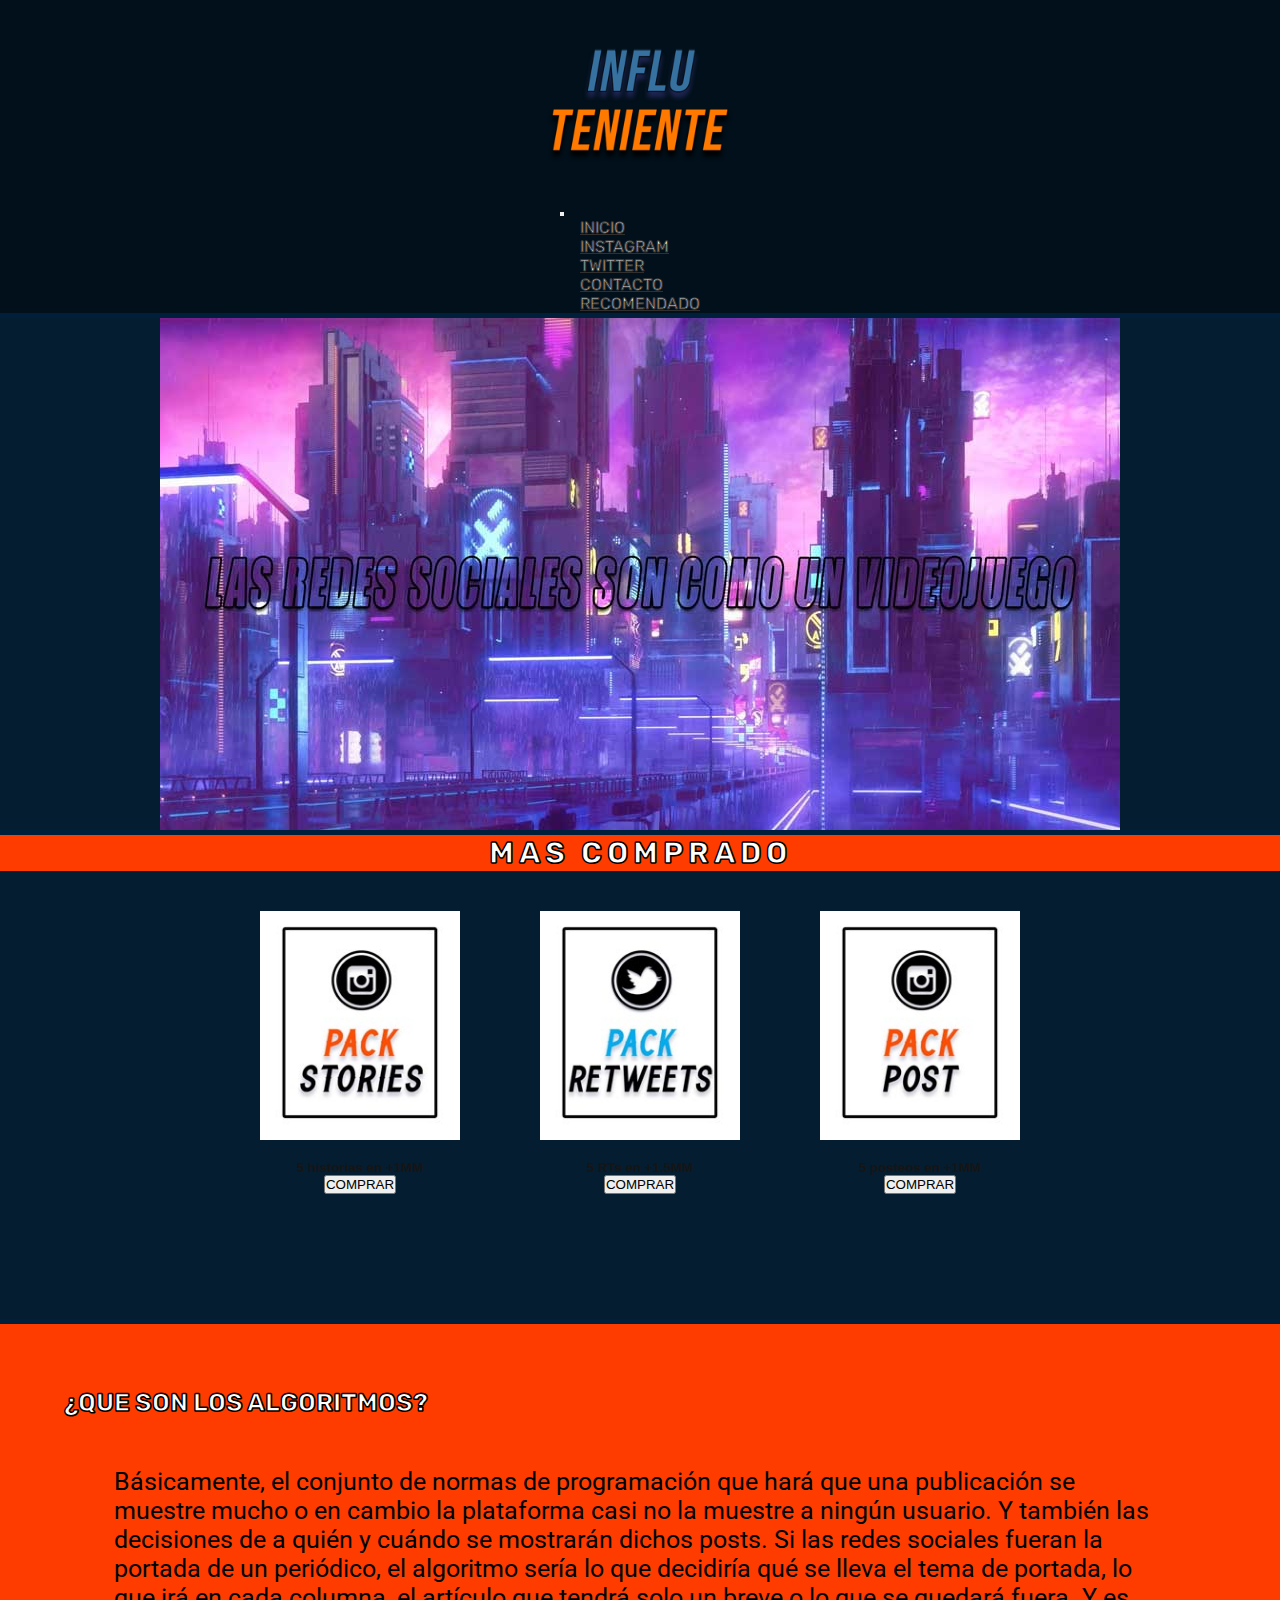
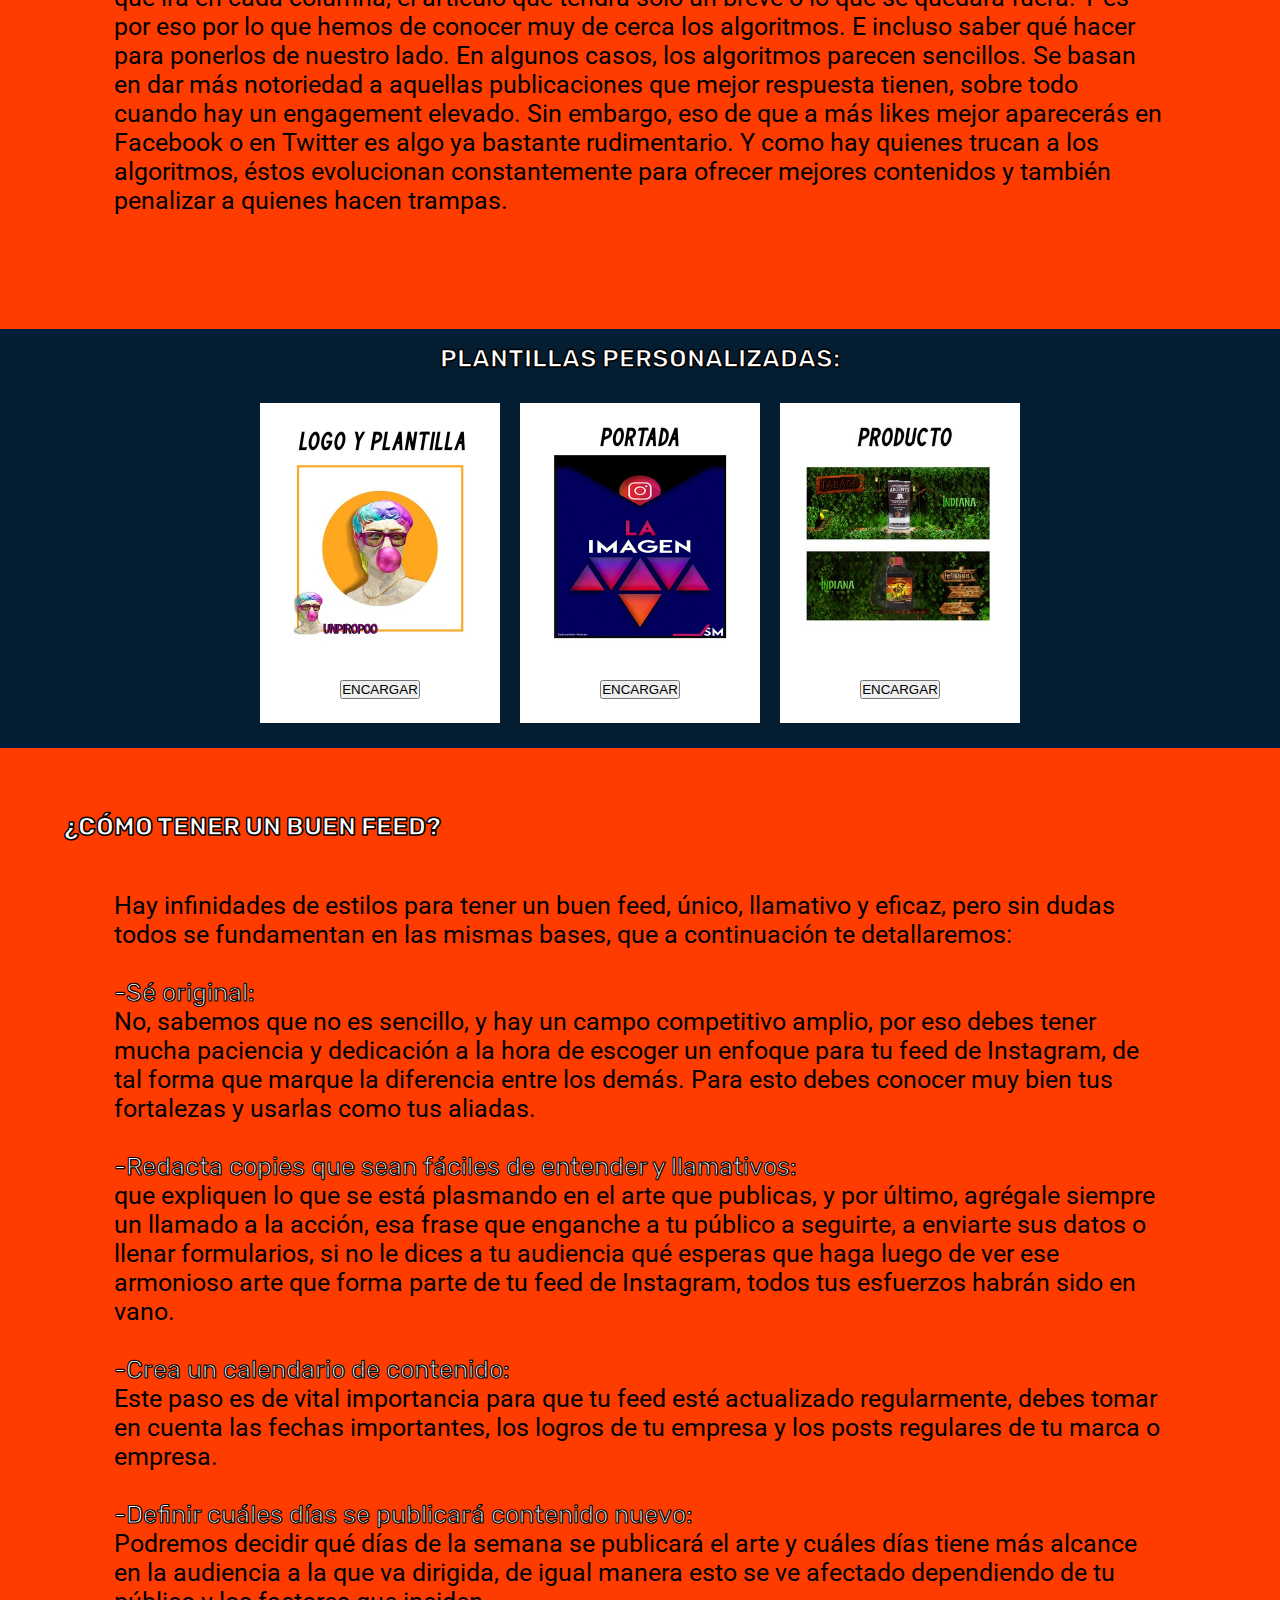
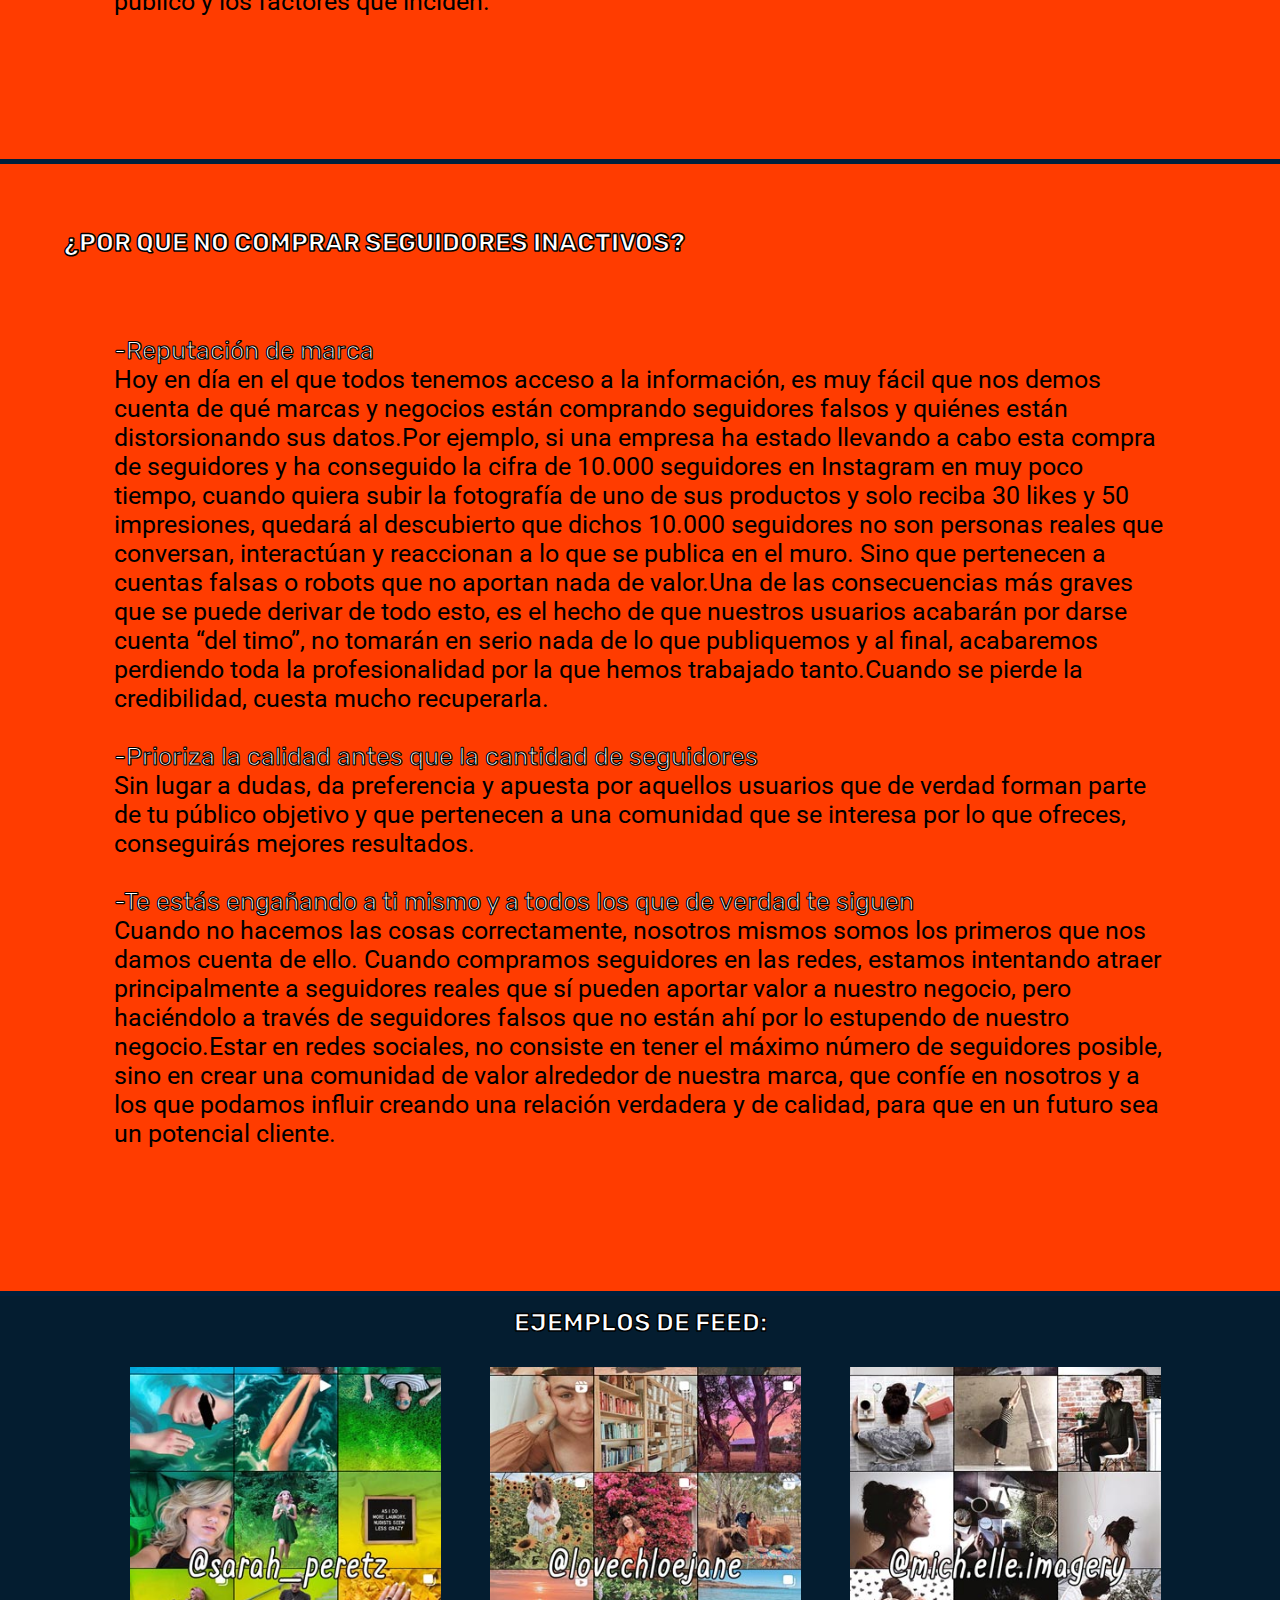
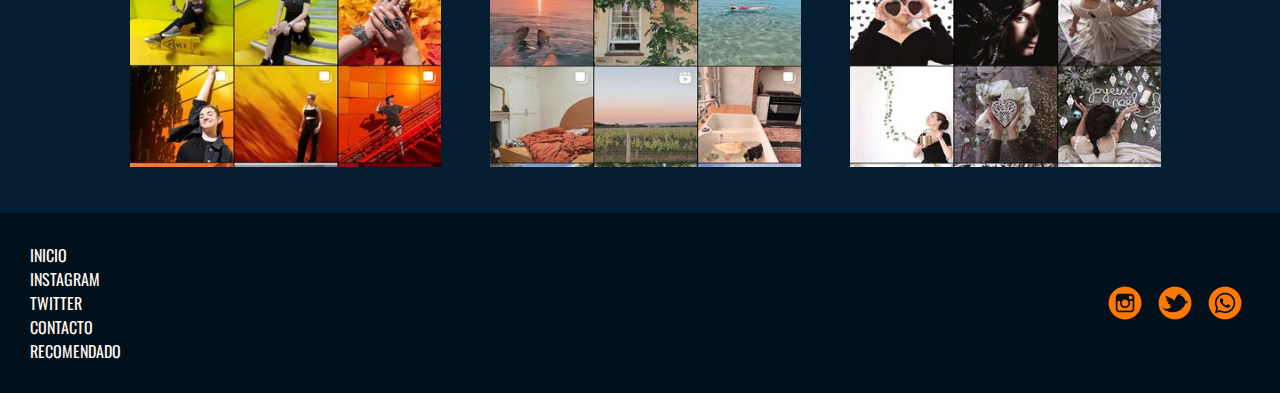
==== commit 8c12b4b7: "seo2" ====
--- a/index.html
+++ b/index.html
@@ -95,8 +95,10 @@
 <!-------------------- Section1 -------------------->
 
         <section class="section1">
-            <h2  alt="Importancia de publicidad y algoritmo: segundo titutulo" class="tituloSecundario">Importancia de publicidad y algoritmo:</h2>
-            <div><p>Lorem ipsum dolor sit amet consectetur adipisicing elit. Exercitationem, eos! Lorem ipsum, dolor sit amet consectetur adipisicing elit. Dicta voluptatum consequatur modi sequi minus iure fuga qui nihil. Reiciendis officia tempora temporibus nemo incidunt, sunt consequatur quas veritatis quia exercitationem!</p></div>
+            <h2  alt="Importancia de publicidad y algoritmo: segundo titutulo" class="tituloSecundario">¿Que son los algoritmos?</h2>
+            <div>
+              <p>Básicamente, el conjunto de normas de programación que hará que una publicación se muestre mucho o en cambio la plataforma casi no la muestre a ningún usuario. Y también las decisiones de a quién y cuándo se mostrarán dichos posts. Si las redes sociales fueran la portada de un periódico, el algoritmo sería lo que decidiría qué se lleva el tema de portada, lo que irá en cada columna, el artículo que tendrá solo un breve o lo que se quedará fuera. Y es por eso por lo que hemos de conocer muy de cerca los algoritmos. E incluso saber qué hacer para ponerlos de nuestro lado. En algunos casos, los algoritmos parecen sencillos. Se basan en dar más notoriedad a aquellas publicaciones que mejor respuesta tienen, sobre todo cuando hay un engagement elevado. Sin embargo, eso de que a más likes mejor aparecerás en Facebook o en Twitter es algo ya bastante rudimentario. Y como hay quienes trucan a los algoritmos, éstos evolucionan constantemente para ofrecer mejores contenidos y también penalizar a quienes hacen trampas.</p>
+            </div>
 
 <!-------------------- Section2 -------------------->
 
@@ -129,15 +131,40 @@
         </section>
 <!-------------------- Section3 -------------------->
         <section class="section3">
-            <h2 class="tituloSecundario">importancia de un feed ordenado y llamativo:</h2>
-            <p>Lorem ipsum dolor sit amet consectetur adipisicing elit. Esse in assumenda saepe voluptatum id eos corrupti accusantium natus, iste ab! Rerum dolore eveniet cupiditate error eius doloribu accusantium natus, iste ab! Rerum dolore eveniet cupiditate er accusantium natus, iste ab! Rerum dolore eveniet cupiditate error eius doloribu accusantium natus, iste ab! Rerum dolore eveniet cupiditate error eius doloriburor eius doloribu accusantium natus, iste ab! Rerum dolore eveniet cupiditate error eius doloribus animi. Fugit, ab!</p>
+            <h2 class="tituloSecundario">¿Cómo tener un buen feed?</h2>
+            <p>
+              Hay infinidades de estilos para tener un buen feed, único, llamativo y eficaz, pero sin dudas todos se fundamentan en las mismas bases, que a continuación te detallaremos: <br><br>
+              
+              <span>-Sé original:</span> <br>
+              No, sabemos que no es sencillo, y hay un campo competitivo amplio, por eso debes tener mucha paciencia y dedicación a la hora de escoger un enfoque para tu feed de Instagram, de tal forma que marque la diferencia entre los demás. Para esto debes conocer muy bien tus fortalezas y usarlas como tus aliadas. <br><br>
+              
+              <span>-Redacta copies que sean fáciles de entender y llamativos:</span><br>
+              que expliquen lo que se está plasmando en el arte que publicas, y por último, agrégale siempre un llamado a la acción, esa frase que enganche a tu público a seguirte, a enviarte sus datos o llenar formularios, si no le dices a tu audiencia qué esperas que haga luego de ver ese armonioso arte que forma parte de tu feed de Instagram, todos tus esfuerzos habrán sido en vano. <br><br>
+              
+              <span>-Crea un calendario de contenido:</span><br>
+              Este paso es de vital importancia para que tu feed esté actualizado regularmente, debes tomar en cuenta las fechas importantes, los logros de tu empresa y los posts regulares de tu marca o empresa. <br><br>
+              
+             <span>-Definir cuáles días se publicará contenido nuevo:</span><br>
+              Podremos decidir qué días de la semana se publicará el arte y cuáles días tiene más alcance en la audiencia a la que va dirigida, de igual manera esto se ve afectado dependiendo de tu público y los factores que inciden. <br><br>
+              
+              </p>
         </section>
 
 <!-------------------- Section4 -------------------->
 
         <section class="section4">
-            <h2 class="tituloSecundario">Porque no comprar seguidores inactivos:</h2>
-            <p>Lorem ipsum, dolor sit amet consectetur adipisicing elit. Quis eos nesciunt odit qui voluptates esse non ut praesentium rem hic, architecto explicabo repudiandae commodi eum distinctio fuga. Sequi, magnam dolor temporibus dignissimos sunt dolorum dolorem reiciendis nihil vitae consequatur architecto voluptas laboriosam, ratione quo dicta nam perspiciatis aliquid natus nemo. Lorem ipsum dolor sit, amet consectetur adipisicing elit. Porro cum animi delectus molestiae, sequi est. Fuga id voluptate assumenda nisi.</p>
+            <h2 class="tituloSecundario">¿por que no comprar seguidores inactivos?</h2>
+            <p>
+              <br><span>-Reputación de marca</span><br>
+              Hoy en día en el que todos tenemos acceso a la información, es muy fácil que nos demos cuenta de qué marcas y negocios están comprando seguidores falsos y quiénes están distorsionando sus datos.Por ejemplo, si una empresa ha estado llevando a cabo esta compra de seguidores y ha conseguido la cifra de 10.000 seguidores en Instagram en muy poco tiempo, cuando quiera subir la fotografía de uno de sus productos y solo reciba 30 likes y 50 impresiones, quedará al descubierto que dichos 10.000 seguidores no son personas reales que conversan, interactúan y reaccionan a lo que se publica en el muro. Sino que pertenecen a cuentas falsas o robots que no aportan nada de valor.Una de las consecuencias más graves que se puede derivar de todo esto, es el hecho de que nuestros usuarios acabarán por darse cuenta “del timo”, no tomarán en serio nada de lo que publiquemos y al final, acabaremos perdiendo toda la profesionalidad por la que hemos trabajado tanto.Cuando se pierde la credibilidad, cuesta mucho recuperarla.<br><br>
+              
+              <span>-Prioriza la calidad antes que la cantidad de seguidores</span><br>
+              Sin lugar a dudas, da preferencia y apuesta por aquellos usuarios que de verdad forman parte de tu público objetivo y que pertenecen a una comunidad que se interesa por lo que ofreces, conseguirás mejores resultados. <br><br>
+              
+             <span>-Te estás engañando a ti mismo y a todos los que de verdad te siguen
+            </span><br>
+            Cuando no hacemos las cosas correctamente, nosotros mismos somos los primeros que nos damos cuenta de ello. Cuando compramos seguidores en las redes, estamos intentando atraer principalmente a seguidores reales que sí pueden aportar valor a nuestro negocio, pero haciéndolo a través de seguidores falsos que no están ahí por lo estupendo de nuestro negocio.Estar en redes sociales, no consiste en tener el máximo número de seguidores posible, sino en crear una comunidad de valor alrededor de nuestra marca, que confíe en nosotros y a los que podamos influir creando una relación verdadera y de calidad, para que en un futuro sea un potencial cliente.<br><br>
+            </p>
         </section>
 
 <!-------------------- Section5 -------------------->
--- a/css/styles.css
+++ b/css/styles.css
@@ -13,6 +13,7 @@
 /* fondo general */
 /* Fondo de sections azules */
 /* Fondo de sections/1erTitulo naranjas */
+/* fondo header y footer */
 /*----------------------- TEXTOS-----------------------*/
 h1 {
   display: flex;
@@ -38,9 +39,18 @@
 }
 
 p {
-  font-size: 22px;
+  font-size: 25px;
   font-family: "Roboto", sans-serif;
-  margin: 10px;
+  margin: 50px;
+  color: black;
+}
+
+p span {
+  font-size: 25px;
+  color: white;
+  font-family: "Rubik", sans-serif;
+  -webkit-text-stroke-width: 1.2px;
+  -webkit-text-stroke-color: black;
 }
 
 h5 {
@@ -75,7 +85,7 @@
 .header {
   grid-area: header;
   display: flex;
-  background-color: #000a23;
+  background-color: #02101b;
   flex-direction: column;
   align-items: center;
 }
@@ -117,7 +127,7 @@
   display: flex;
   justify-content: center;
   align-items: center;
-  background-color: #031625;
+  background-color: #041d30;
 }
 
 .hero img {
@@ -128,7 +138,7 @@
 .section0 {
   grid-area: section0;
   display: flex;
-  background-color: #031625;
+  background-color: #041d30;
   width: 100vw;
   align-items: center;
   flex-direction: column;
@@ -164,14 +174,14 @@
   background-color: #ff3c00;
   display: flex;
   flex-direction: column;
-  padding: 10px;
+  padding: 5%;
 }
 
 /*----------------------- SECTION2-----------------------*/
 .section2 {
   grid-area: section2;
   width: 100vw;
-  background-color: #031625;
+  background-color: #041d30;
   display: flex;
   align-items: center;
   flex-direction: column;
@@ -210,7 +220,7 @@
   display: flex;
   flex-direction: column;
   background-color: #ff3c00;
-  padding: 20px;
+  padding: 5%;
 }
 
 /*----------------------- SECTION4-----------------------*/
@@ -220,7 +230,7 @@
   background-color: #ff3c00;
   display: flex;
   flex-direction: column;
-  padding: 10px;
+  padding: 5%;
 }
 
 /*----------------------- SECTION5-----------------------*/
@@ -228,7 +238,7 @@
   grid-area: section5;
   display: flex;
   width: 100vw;
-  background-color: #031625;
+  background-color: #041d30;
   align-items: center;
   justify-content: center;
   flex-direction: column;
@@ -260,17 +270,17 @@
 .igtwsections {
   display: grid;
   grid-template-columns: 1fr 1fr;
-  grid-template-rows: 0.2fr 0.4fr 0.3fr auto auto 0.3fr;
-  gap: 2px 2px;
+  grid-template-rows: 0.4fr 0.3fr auto auto;
+  gap: 0px 0px;
   grid-auto-flow: row;
-  grid-template-areas: "header header" "section1pages section1pages" "igtwsection2 igtwsection3" "igtwsection4 igtwsection4" "igtwsection5 igtwsection5" "footer footer";
+  grid-template-areas: "section1pages section1pages" "igtwsection2 igtwsection3" "igtwsection4 igtwsection4" "igtwsection5 igtwsection5";
 }
 
 .igtwsection1 {
   grid-area: section1pages;
   display: flex;
   width: 100vw;
-  background-color: #031625;
+  background-color: #041d30;
   justify-content: center;
   flex-direction: column;
 }
@@ -308,14 +318,11 @@
   align-items: center;
   padding: 10px;
   justify-content: center;
-  background-color: #031625;
-}
-
-.igtwsection2 ul li {
-  list-style: none;
-  font-family: "Oswald", sans-serif;
-  text-transform: uppercase;
-  color: white;
+  background-color: #041d30;
+}
+
+.igtwsection2 div {
+  width: 90%;
 }
 
 /* --------------- SECTION 3 ------------------------------------------------------ */
@@ -326,34 +333,84 @@
   align-items: center;
   padding: 10px;
   justify-content: center;
-  background-color: #031625;
-}
-
-.igtwsection3 ul li {
-  list-style: none;
-  font-family: "Oswald", sans-serif;
-  text-transform: uppercase;
-  color: white;
+  background-color: #041d30;
+}
+
+.igtwsection3 div {
+  width: 90%;
 }
 
 /* --------------- SECTION 4 ------------------------------------------------------ */
+.igtwsection4 ::-webkit-scrollbar {
+  display: none;
+}
+
 .igtwsection4 {
   grid-area: igtwsection4;
   display: flex;
   width: 100vw;
-  align-items: center;
-  flex-direction: column;
+}
+
+.igtwsection4titulo {
+  display: flex;
+  align-items: center;
+  justify-content: center;
+  width: 50%;
+  padding: 5%;
+  background-image: url(../multimedia/images/fondosection1.png);
+  background-size: cover;
+}
+
+.igtwsection4parrafo {
+  padding: 2%;
+  width: 50%;
   background-color: #ff3c00;
 }
 
+.igtwsection4parrafo nav {
+  display: flex;
+  justify-content: center;
+}
+
+.igtwsection4parrafo div {
+  position: relative;
+  overflow-y: scroll;
+  max-height: 400px;
+}
+
 /* --------------- SECTION 5 ------------------------------------------------------ */
+.igtwsection5 ::-webkit-scrollbar {
+  display: none;
+}
+
 .igtwsection5 {
   grid-area: igtwsection5;
   display: flex;
-  width: 100vw;
-  flex-direction: column;
-  align-items: center;
+  flex-direction: row-reverse;
+  width: 100vw;
   background-color: #ff3c00;
+}
+
+.igtwsection5titulo {
+  display: flex;
+  align-items: center;
+  justify-content: center;
+  width: 50%;
+  padding: 5%;
+  background-image: url(../multimedia/images/fondosection2.png);
+  background-size: cover;
+}
+
+.igtwsection5parrafo {
+  width: 50%;
+  background-color: #ff3c00;
+  padding: 2%;
+}
+
+.igtwsection5parrafo div {
+  position: relative;
+  overflow-y: scroll;
+  max-height: 400px;
 }
 
 /*---------------------------------- CONTACTO.HTML ----------------------------------*/
@@ -363,7 +420,7 @@
   width: 100vw;
   padding: 10px;
   margin-top: 10px;
-  background-color: #031625;
+  background-color: #041d30;
 }
 
 form {
@@ -392,7 +449,7 @@
 
 /*-------------- SECTION1 contacto ------------------*/
 .nsection1 {
-  background-color: #031625;
+  background-color: #041d30;
   display: flex;
   justify-content: center;
   width: 100vw;
@@ -407,7 +464,7 @@
 
 /*----------------------- RECOMENDADO.HTML -----------------------*/
 .recomendadomain {
-  background-color: #031625;
+  background-color: #041d30;
   display: flex;
   flex-direction: column;
   align-items: center;
@@ -425,7 +482,7 @@
 /*----------------------- FOOTER -----------------------*/
 .footer {
   grid-area: footer;
-  background-color: #000a23;
+  background-color: #02101b;
   display: flex;
   justify-content: space-between;
   align-items: center;
@@ -525,7 +582,7 @@
 @media (max-width: 650px) {
   .igtwsections {
     display: grid;
-    grid-template-areas: "header" "section1pages" "igtwsection2" "igtwsection3" "igtwsection4" "igtwsection5" "footer";
+    grid-template-areas: "section1pages" "igtwsection2" "igtwsection3" "igtwsection4" "igtwsection5";
   }
 
   .recomendadomain section div iframe {
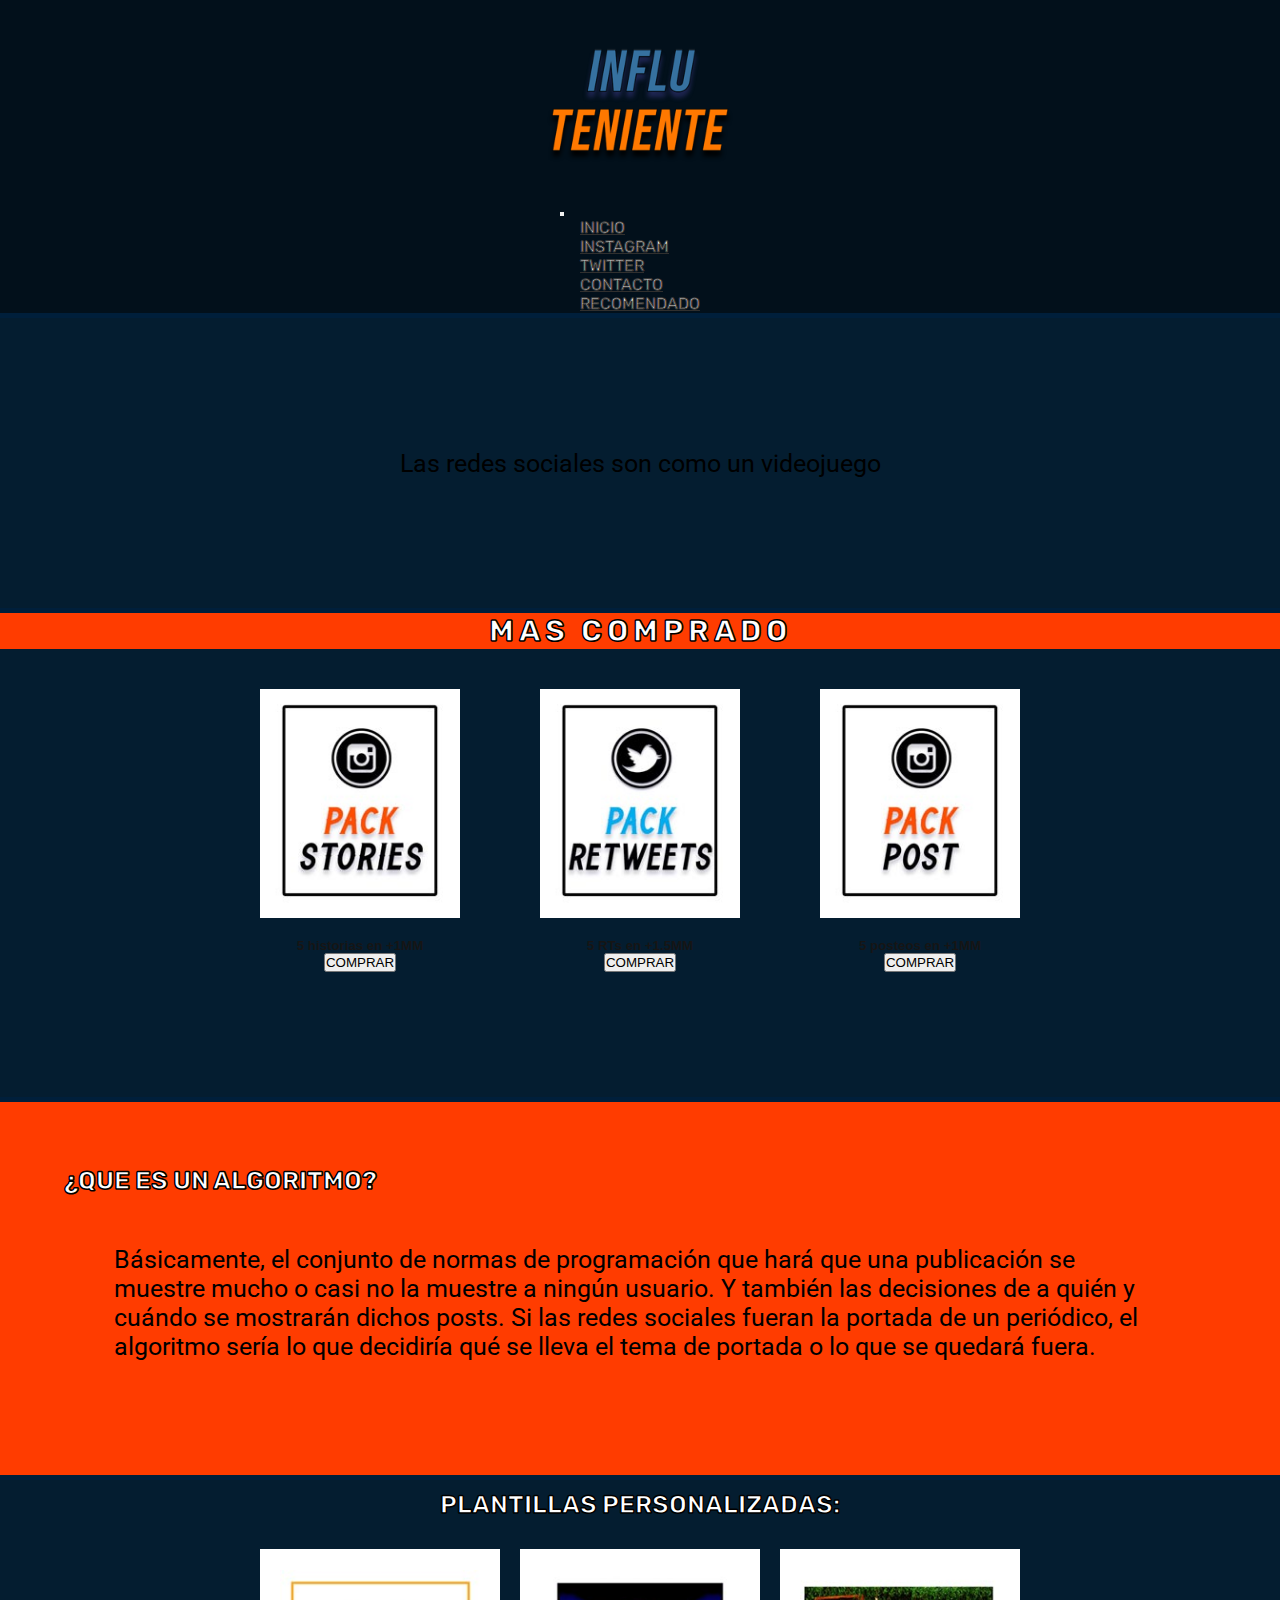
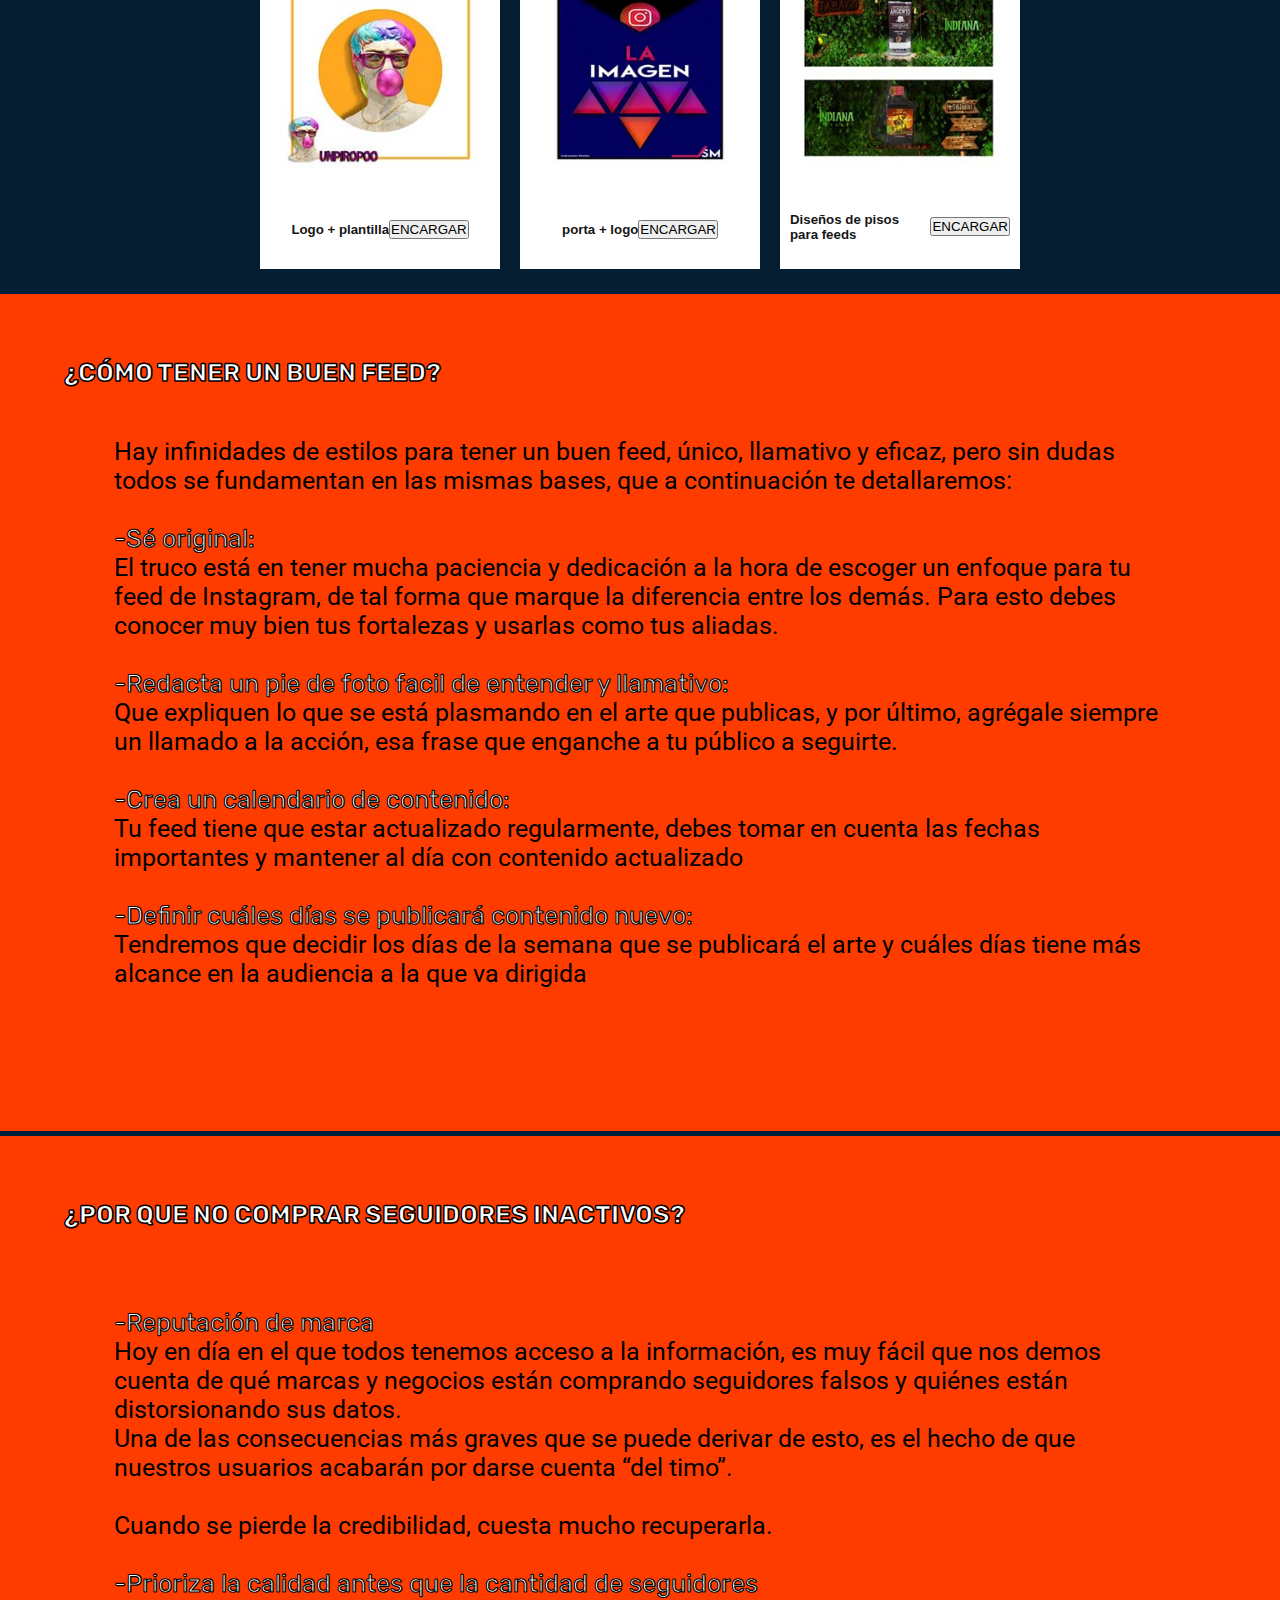
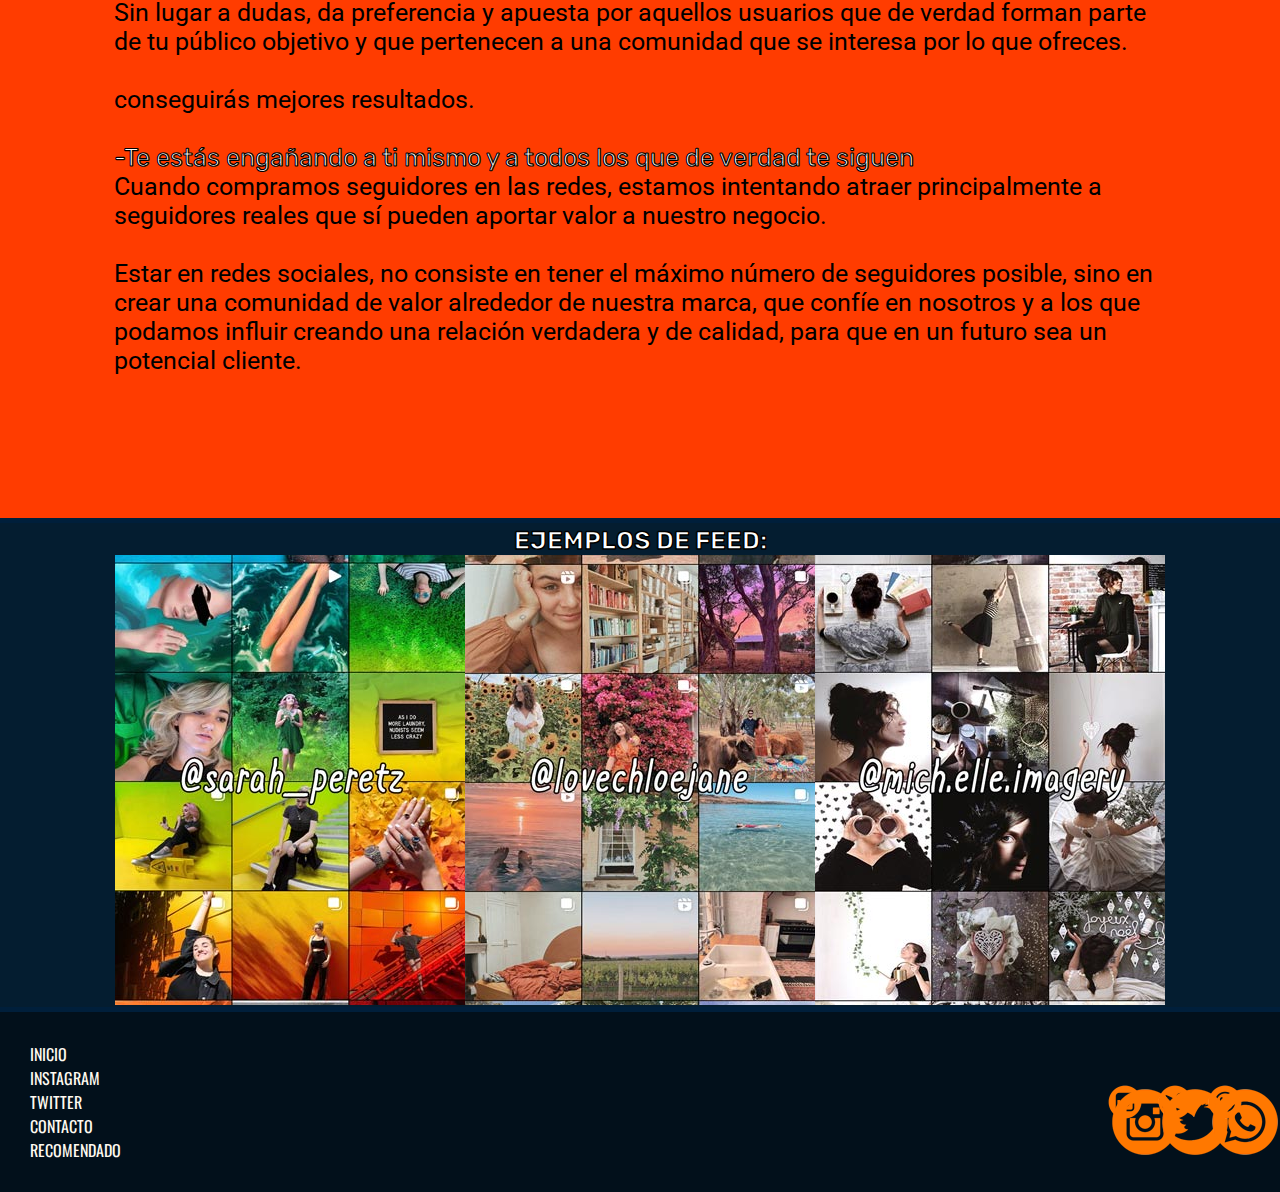
==== commit f69f21ff: "AnidandoYorganizandoSCSS" ====
--- a/index.html
+++ b/index.html
@@ -5,21 +5,25 @@
     <meta http-equiv="X-UA-Compatible" content="IE=edge">
     <meta name="viewport" content="width=device-width, initial-scale=1.0">
     <title>influteniente</title>
+    <!-- CSS -->
     <link rel="stylesheet" href="css/styles.css">
-    <!-- fuente rubik -->
+    <!-- FUENTE-->
     <link rel="preconnect" href="https://fonts.googleapis.com">
-    <link rel="preconnect" href="https://fonts.gstatic.com" crossorigin> 
-    <link href="https://cdn.jsdelivr.net/npm/bootstrap@5.1.3/dist/css/bootstrap.min.css" rel="stylesheet" integrity="sha384-1BmE4kWBq78iYhFldvKuhfTAU6auU8tT94WrHftjDbrCEXSU1oBoqyl2QvZ6jIW3" crossorigin="anonymous">
+    <link rel="preconnect" href="https://fonts.gstatic.com" crossorigin>
+    <link href="https://fonts.googleapis.com/css2?family=Alfa+Slab+One&display=swap" rel="stylesheet">
     <link href="https://fonts.googleapis.com/css2?family=Oswald:wght@700&family=Rubik:ital,wght@1,900&display=swap" rel="stylesheet">
     <link href="https://fonts.googleapis.com/css2?family=Roboto:wght@300&display=swap" rel="stylesheet">
+    <!-- BOOSTRAP -->
+    <link href="https://cdn.jsdelivr.net/npm/bootstrap@5.1.3/dist/css/bootstrap.min.css" rel="stylesheet" integrity="sha384-1BmE4kWBq78iYhFldvKuhfTAU6auU8tT94WrHftjDbrCEXSU1oBoqyl2QvZ6jIW3" crossorigin="anonymous">
     <!-- kEYWORDS y description-->
     <meta name="keywords" content="marketing digital , instagram , facebook , twitter , tiktok , algoritmo , ganar seguidores , interacciones , likes , visitas , engaña al algoritmo , redes sociales , como ganar mas seguidores , como ganar mas likes , tener crecimiento en las redes , hacerme viral , viralizarme , viralizar , a que hora postear , como postear">
     <meta name="description" content="te enseñamos a jugar con el algoritmo de las redes sociales o aprender sobre el, si queres distingir con tu perfil debes usarlo diferente a los demas">
+    <!-- open graph -->
+
 
 </head>
 
-<body>
-    <div class="bodydiv">
+<body class="bodydiv">
 
 <!-------------------- Header -------------------->
 
@@ -55,128 +59,133 @@
           </nav>
         </div>
         </header>
-
-        <section class="hero">
-          <img src="./multimedia/images/hero.jpg" alt="Fondo Cyberpunk con frase: las redes sociales son un video juego">
-        </section>
-<!-------------------- Section0 -------------------->
-        
-        <section class="section0">   
-            <h1 alt="primer titulo: mas comprado" class="tituloPrincipal">Mas comprado</h1>       
-                <div>  
-
-                    <div class="card">
-                        <img src="./multimedia/images/masvendidoig.jpg" class="card-img-top" alt="pack historias de instagram">
-                        <div class="card-body">
-                          <h5 class="card-title">5 historias en +1MM</h5>
-                          <button type="button" class="btn btn-danger">COMPRAR</button>
+          <section class="hero">
+            <div>
+              <p class="textohero">Las redes sociales son como un videojuego</p>
+            </div>
+          </section>
+  <!-------------------- Section0 -------------------->
+          
+          <section class="section0">   
+              <h1 alt="primer titulo: mas comprado" class="tituloPrincipal">Mas comprado</h1>       
+                  <div>  
+
+                      <div class="card">
+                          <img src="./multimedia/images/masvendidoig.jpg" class="card-img-top" alt="pack historias de instagram">
+                          <div class="card-body">
+                            <h5 class="card-title">5 historias en +1MM</h5>
+                            <button type="button" class="btn btn-danger">COMPRAR</button>
+                          </div>
                         </div>
-                      </div>
-
-                      <div class="card">
-                        <img src="./multimedia/images/masvendidotw.jpg" class="card-img-top" alt="pack Rt de twitter">
-                        <div class="card-body">
-                          <h5 class="card-title">5 RTs en +1.5MM</h5>
-                          <button type="button" class="btn btn-danger">COMPRAR</button>
+
+                        <div class="card">
+                          <img src="./multimedia/images/masvendidotw.jpg" class="card-img-top" alt="pack Rt de twitter">
+                          <div class="card-body">
+                            <h5 class="card-title">5 RTs en +1.5MM</h5>
+                            <button type="button" class="btn btn-danger">COMPRAR</button>
+                          </div>
                         </div>
-                      </div>
-
-                      <div class="card">
-                        <img src="./multimedia/images/masvendidoig2.jpg" class="card-img-top" alt="pack posteos en instagram">
-                        <div class="card-body">
-                          <h5 class="card-title">5 posteos en +1MM</h5>
-                          <button type="button" class="btn btn-danger">COMPRAR</button>
+
+                        <div class="card">
+                          <img src="./multimedia/images/masvendidoig2.jpg" class="card-img-top" alt="pack posteos en instagram">
+                          <div class="card-body">
+                            <h5 class="card-title">5 posteos en +1MM</h5>
+                            <button type="button" class="btn btn-danger">COMPRAR</button>
+                          </div>
                         </div>
-                      </div>
-                </div>    
-        </section>
-        
-
-<!-------------------- Section1 -------------------->
-
-        <section class="section1">
-            <h2  alt="Importancia de publicidad y algoritmo: segundo titutulo" class="tituloSecundario">¿Que son los algoritmos?</h2>
-            <div>
-              <p>Básicamente, el conjunto de normas de programación que hará que una publicación se muestre mucho o en cambio la plataforma casi no la muestre a ningún usuario. Y también las decisiones de a quién y cuándo se mostrarán dichos posts. Si las redes sociales fueran la portada de un periódico, el algoritmo sería lo que decidiría qué se lleva el tema de portada, lo que irá en cada columna, el artículo que tendrá solo un breve o lo que se quedará fuera. Y es por eso por lo que hemos de conocer muy de cerca los algoritmos. E incluso saber qué hacer para ponerlos de nuestro lado. En algunos casos, los algoritmos parecen sencillos. Se basan en dar más notoriedad a aquellas publicaciones que mejor respuesta tienen, sobre todo cuando hay un engagement elevado. Sin embargo, eso de que a más likes mejor aparecerás en Facebook o en Twitter es algo ya bastante rudimentario. Y como hay quienes trucan a los algoritmos, éstos evolucionan constantemente para ofrecer mejores contenidos y también penalizar a quienes hacen trampas.</p>
-            </div>
-
-<!-------------------- Section2 -------------------->
-
-
-        </section>
-        <section class="section2">
-            <h2 alt="Plantillas personalizadas: tercer titulo" class="tituloSecundario">Plantillas personalizadas:</h2>
-            <div>  
-              <div class="card2">
-                  <img src="./multimedia/images/diseño1.jpg" class="card-img-top" alt="pack logo + plantillas para posteos">
+                  </div>    
+          </section>
+          
+
+  <!-------------------- Section1 -------------------->
+
+          <section class="section1">
+              <h2  alt="Importancia de publicidad y algoritmo: segundo titutulo" class="tituloSecundario">¿Que es un algoritmo?</h2>
+              <div>
+                <p>Básicamente, el conjunto de normas de programación que hará que una publicación se muestre mucho o casi no la muestre a ningún usuario. Y también las decisiones de a quién y cuándo se mostrarán dichos posts. Si las redes sociales fueran la portada de un periódico, el algoritmo sería lo que decidiría qué se lleva el tema de portada o lo que se quedará fuera.</p>
+              </div>
+
+  <!-------------------- Section2 -------------------->
+
+
+          </section>
+          <section class="section2">
+              <h2 alt="Plantillas personalizadas: tercer titulo" class="tituloSecundario">Plantillas personalizadas:</h2>
+              <div>  
+
+                <div class="card2">
+                  <img src="./multimedia/images/diseño1.jpg" class="card-img-top" alt="Pack diseños de productos">
                   <div class="card-body">
+                    <h5 class="card-title">Logo + plantilla</h5>
                     <button type="button" class="btn btn-danger">ENCARGAR</button>
                   </div>
                 </div>
 
                 <div class="card2">
-                  <img src="./multimedia/images/diseño2.jpg" class="card-img-top" alt="pack portadas variadas">
-                  <div class="card-body">
-                    <button type="button" class="btn btn-danger">ENCARGAR</button>
-                  </div>
+                    <img src="./multimedia/images/diseño2.jpg" class="card-img-top" alt="pack portadas variadas">
+                    <div class="card-body">
+                      <h5 class="card-title">porta + logo</h5>
+                      <button type="button" class="btn btn-danger">ENCARGAR</button>
+                    </div>
                 </div>
 
                 <div class="card2">
-                  <img src="./multimedia/images/diseño3.jpg" class="card-img-top" alt="Pack diseños de productos">
-                  <div class="card-body">
-                    <button type="button" class="btn btn-danger">ENCARGAR</button>
-                  </div>
+                    <img src="./multimedia/images/diseño3.jpg" class="card-img-top" alt="Pack diseños de productos">
+                    <div class="card-body">
+                      <h5 class="card-title">Diseños de pisos para feeds</h5>
+                      <button type="button" class="btn btn-danger">ENCARGAR</button>
+                    </div>
                 </div>
-          </div>    
-        </section>
-<!-------------------- Section3 -------------------->
-        <section class="section3">
-            <h2 class="tituloSecundario">¿Cómo tener un buen feed?</h2>
-            <p>
-              Hay infinidades de estilos para tener un buen feed, único, llamativo y eficaz, pero sin dudas todos se fundamentan en las mismas bases, que a continuación te detallaremos: <br><br>
-              
-              <span>-Sé original:</span> <br>
-              No, sabemos que no es sencillo, y hay un campo competitivo amplio, por eso debes tener mucha paciencia y dedicación a la hora de escoger un enfoque para tu feed de Instagram, de tal forma que marque la diferencia entre los demás. Para esto debes conocer muy bien tus fortalezas y usarlas como tus aliadas. <br><br>
-              
-              <span>-Redacta copies que sean fáciles de entender y llamativos:</span><br>
-              que expliquen lo que se está plasmando en el arte que publicas, y por último, agrégale siempre un llamado a la acción, esa frase que enganche a tu público a seguirte, a enviarte sus datos o llenar formularios, si no le dices a tu audiencia qué esperas que haga luego de ver ese armonioso arte que forma parte de tu feed de Instagram, todos tus esfuerzos habrán sido en vano. <br><br>
-              
-              <span>-Crea un calendario de contenido:</span><br>
-              Este paso es de vital importancia para que tu feed esté actualizado regularmente, debes tomar en cuenta las fechas importantes, los logros de tu empresa y los posts regulares de tu marca o empresa. <br><br>
-              
-             <span>-Definir cuáles días se publicará contenido nuevo:</span><br>
-              Podremos decidir qué días de la semana se publicará el arte y cuáles días tiene más alcance en la audiencia a la que va dirigida, de igual manera esto se ve afectado dependiendo de tu público y los factores que inciden. <br><br>
-              
+            </div>    
+          </section>
+  <!-------------------- Section3 -------------------->
+          <section class="section3">
+              <h2 class="tituloSecundario">¿Cómo tener un buen feed?</h2>
+              <p>
+                Hay infinidades de estilos para tener un buen feed, único, llamativo y eficaz, pero sin dudas todos se fundamentan en las mismas bases, que a continuación te detallaremos: <br><br>
+                
+                <span>-Sé original:</span> <br>
+                El truco está en tener mucha paciencia y dedicación a la hora de escoger un enfoque para tu feed de Instagram, de tal forma que marque la diferencia entre los demás. Para esto debes conocer muy bien tus fortalezas y usarlas como tus aliadas. <br><br>
+                
+                <span>-Redacta un pie de foto facil de entender y llamativo:</span><br>
+                Que expliquen lo que se está plasmando en el arte que publicas, y por último, agrégale siempre un llamado a la acción, esa frase que enganche a tu público a seguirte.<br><br>
+                
+                <span>-Crea un calendario de contenido:</span><br>
+                Tu feed tiene que estar actualizado regularmente, debes tomar en cuenta las fechas importantes y mantener al día con contenido actualizado<br><br>
+                
+                <span>-Definir cuáles días se publicará contenido nuevo:</span><br>
+                Tendremos que decidir los días de la semana que se publicará el arte y cuáles días tiene más alcance en la audiencia a la que va dirigida<br><br>
+                
               </p>
-        </section>
-
-<!-------------------- Section4 -------------------->
-
-        <section class="section4">
-            <h2 class="tituloSecundario">¿por que no comprar seguidores inactivos?</h2>
-            <p>
-              <br><span>-Reputación de marca</span><br>
-              Hoy en día en el que todos tenemos acceso a la información, es muy fácil que nos demos cuenta de qué marcas y negocios están comprando seguidores falsos y quiénes están distorsionando sus datos.Por ejemplo, si una empresa ha estado llevando a cabo esta compra de seguidores y ha conseguido la cifra de 10.000 seguidores en Instagram en muy poco tiempo, cuando quiera subir la fotografía de uno de sus productos y solo reciba 30 likes y 50 impresiones, quedará al descubierto que dichos 10.000 seguidores no son personas reales que conversan, interactúan y reaccionan a lo que se publica en el muro. Sino que pertenecen a cuentas falsas o robots que no aportan nada de valor.Una de las consecuencias más graves que se puede derivar de todo esto, es el hecho de que nuestros usuarios acabarán por darse cuenta “del timo”, no tomarán en serio nada de lo que publiquemos y al final, acabaremos perdiendo toda la profesionalidad por la que hemos trabajado tanto.Cuando se pierde la credibilidad, cuesta mucho recuperarla.<br><br>
-              
-              <span>-Prioriza la calidad antes que la cantidad de seguidores</span><br>
-              Sin lugar a dudas, da preferencia y apuesta por aquellos usuarios que de verdad forman parte de tu público objetivo y que pertenecen a una comunidad que se interesa por lo que ofreces, conseguirás mejores resultados. <br><br>
-              
-             <span>-Te estás engañando a ti mismo y a todos los que de verdad te siguen
-            </span><br>
-            Cuando no hacemos las cosas correctamente, nosotros mismos somos los primeros que nos damos cuenta de ello. Cuando compramos seguidores en las redes, estamos intentando atraer principalmente a seguidores reales que sí pueden aportar valor a nuestro negocio, pero haciéndolo a través de seguidores falsos que no están ahí por lo estupendo de nuestro negocio.Estar en redes sociales, no consiste en tener el máximo número de seguidores posible, sino en crear una comunidad de valor alrededor de nuestra marca, que confíe en nosotros y a los que podamos influir creando una relación verdadera y de calidad, para que en un futuro sea un potencial cliente.<br><br>
-            </p>
-        </section>
-
-<!-------------------- Section5 -------------------->
-
-        <section class="section5">
-            <h2 class="tituloSecundario">Ejemplos de feed:</h2>
-        <div>
-            <div><img src="./multimedia/images/feed1.jpg" alt="Ejemplo de feed de instagram"></div>
-            <div><img src="./multimedia/images/feed2.jpg" alt="Ejemplo de feed de instagram"></div>
-            <div><img src="./multimedia/images/feed3.jpg" alt="Ejemplo de feed de instagram"></div>
-        </div>
-        </section>
+          </section>
+
+  <!-------------------- Section4 -------------------->
+
+          <section class="section4">
+              <h2 class="tituloSecundario">¿por que no comprar seguidores inactivos?</h2>
+              <p>
+                <br><span>-Reputación de marca</span><br>
+                Hoy en día en el que todos tenemos acceso a la información, es muy fácil que nos demos cuenta de qué marcas y negocios están comprando seguidores falsos y quiénes están distorsionando sus datos. <br> Una de las consecuencias más graves que se puede derivar de esto, es el hecho de que nuestros usuarios acabarán por darse cuenta “del timo”. <br><br> Cuando se pierde la credibilidad, cuesta mucho recuperarla.<br><br>
+                  
+                <span>-Prioriza la calidad antes que la cantidad de seguidores</span><br>
+                Sin lugar a dudas, da preferencia y apuesta por aquellos usuarios que de verdad forman parte de tu público objetivo y que pertenecen a una comunidad que se interesa por lo que ofreces.  <br><br> conseguirás mejores resultados. <br><br>
+                  
+                <span>-Te estás engañando a ti mismo y a todos los que de verdad te siguen
+                </span><br>Cuando compramos seguidores en las redes, estamos intentando atraer principalmente a seguidores reales que sí pueden aportar valor a nuestro negocio. <br><br> Estar en redes sociales, no consiste en tener el máximo número de seguidores posible, sino en crear una comunidad de valor alrededor de nuestra marca, que confíe en nosotros y a los que podamos influir creando una relación verdadera y de calidad, para que en un futuro sea un potencial cliente.<br><br>
+              </p>
+          </section>
+        
+
+  <!-------------------- Section5 -------------------->
+
+          <section class="section5">
+              <h2 class="tituloSecundario">Ejemplos de feed:</h2>
+              <div>
+                  <img src="./multimedia/images/feed1.jpg" alt="Ejemplo de feed de instagram">
+                  <img src="./multimedia/images/feed2.jpg" alt="Ejemplo de feed de instagram">
+                  <img src="./multimedia/images/feed3.jpg" alt="Ejemplo de feed de instagram">
+              </div>
+          </section>
 <!-------------------- Footer -------------------->
         <footer class="footer">
          <!-- barra de vavegacion secundaria -->
@@ -189,12 +198,11 @@
         </ul>
         <!-- iconos redes sociales -->
         <div>
-            <a class="igicon" href="https://instagram.com"></a>
-            <a class="twicon" href="https://twitter.com"></a>
-            <a class="wpicon" href="https://web.whatsapp.com"></a>
+            <a class="igicon" href="https://instagram.com"><img src="./multimedia/images/logoig.png" alt=""></a>
+            <a class="twicon" href="https://twitter.com"><img src="./multimedia/images/logotw.png" alt=""></a>
+            <a class="wpicon" href="https://web.whatsapp.com"><img src="./multimedia/images/logowp.png" alt=""></a>
         </div>
         </footer>
-    </div>
    
     <script src="https://cdn.jsdelivr.net/npm/bootstrap@5.1.3/dist/js/bootstrap.bundle.min.js" integrity="sha384-ka7Sk0Gln4gmtz2MlQnikT1wXgYsOg+OMhuP+IlRH9sENBO0LRn5q+8nbTov4+1p" crossorigin="anonymous"></script>
 </body>
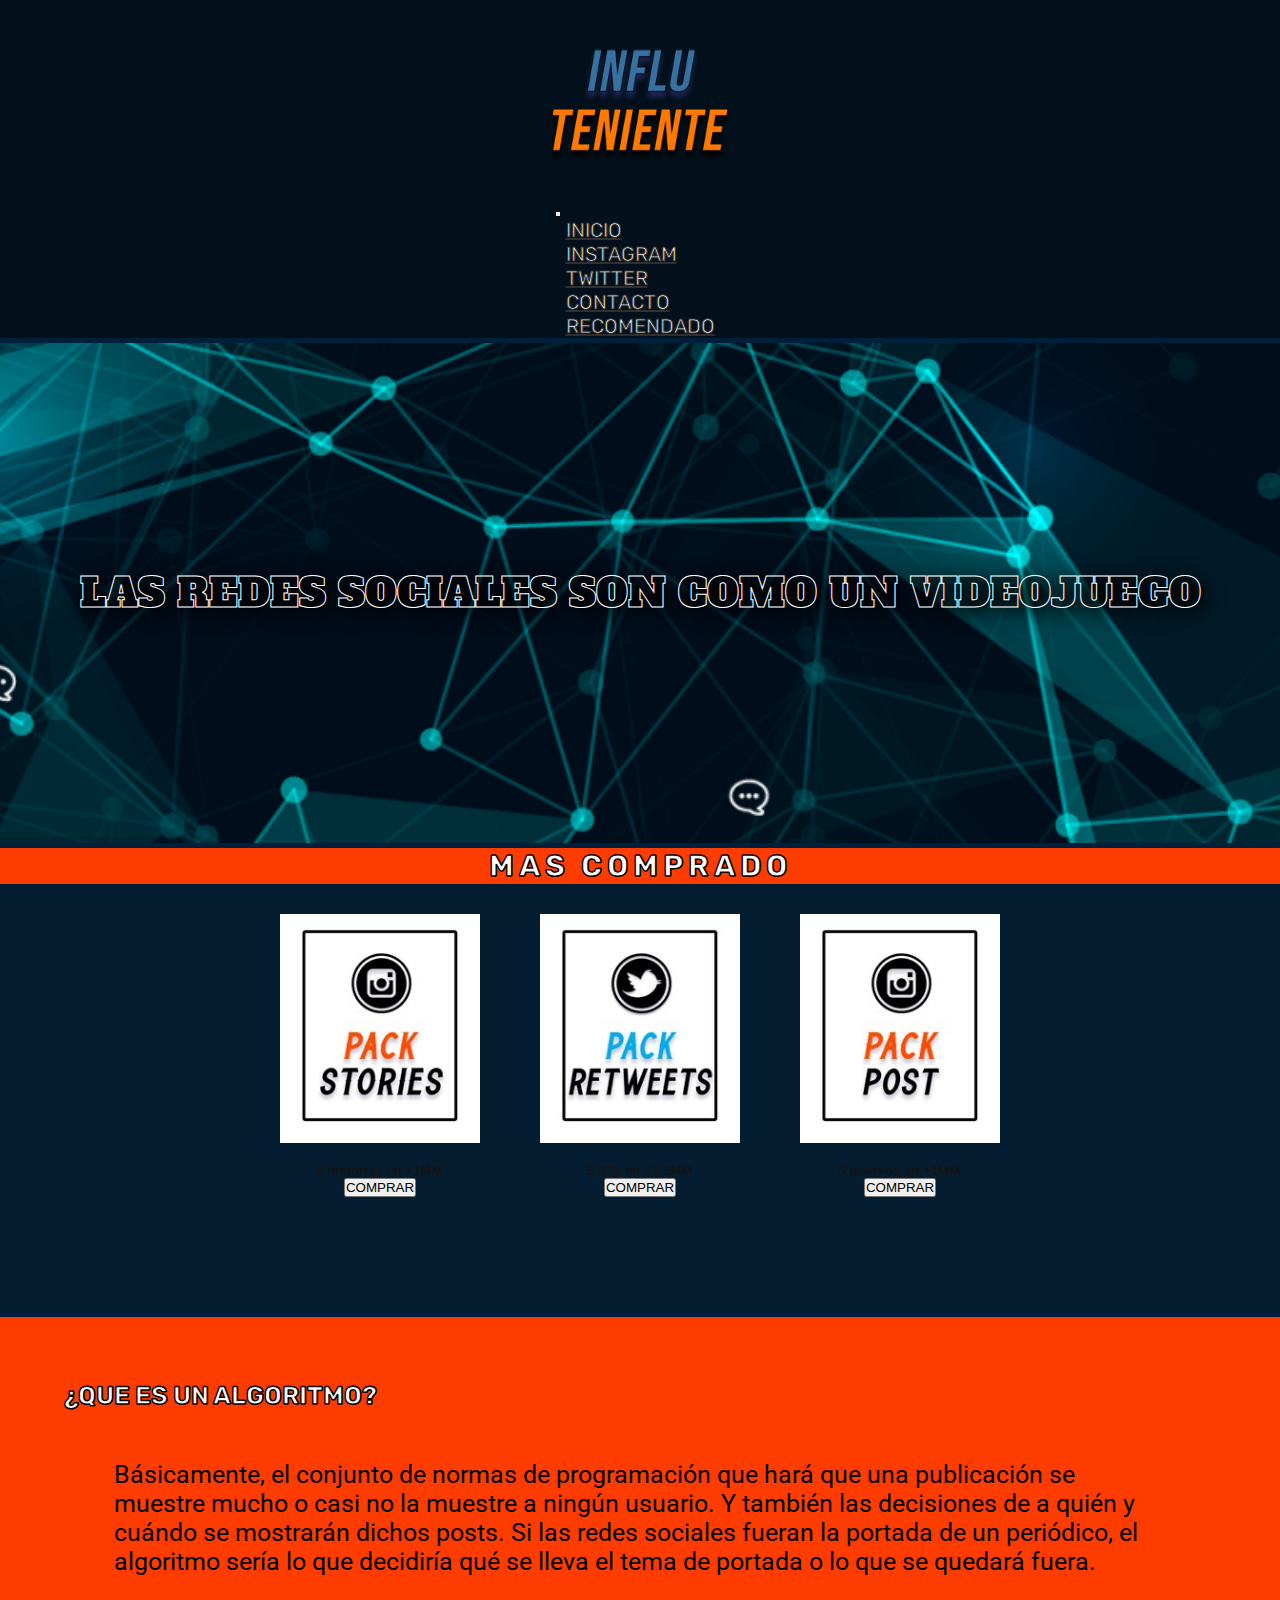
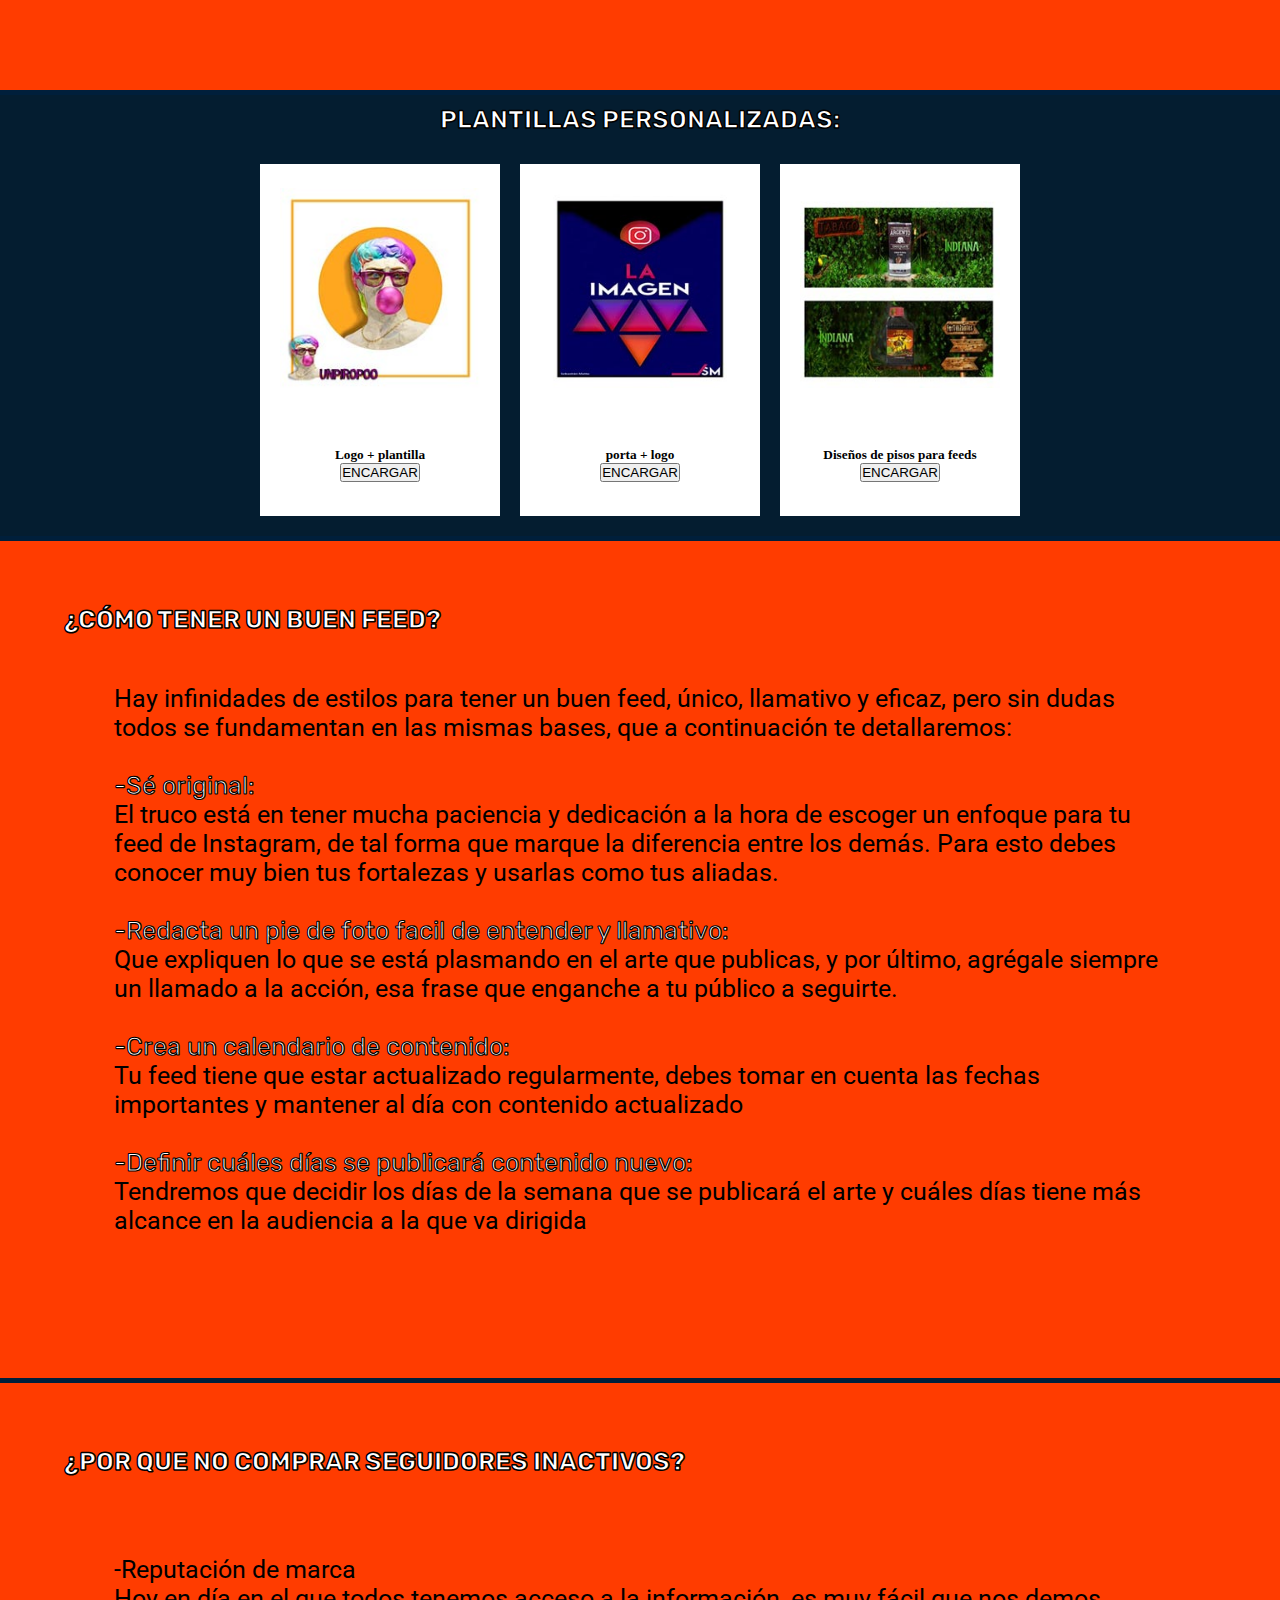
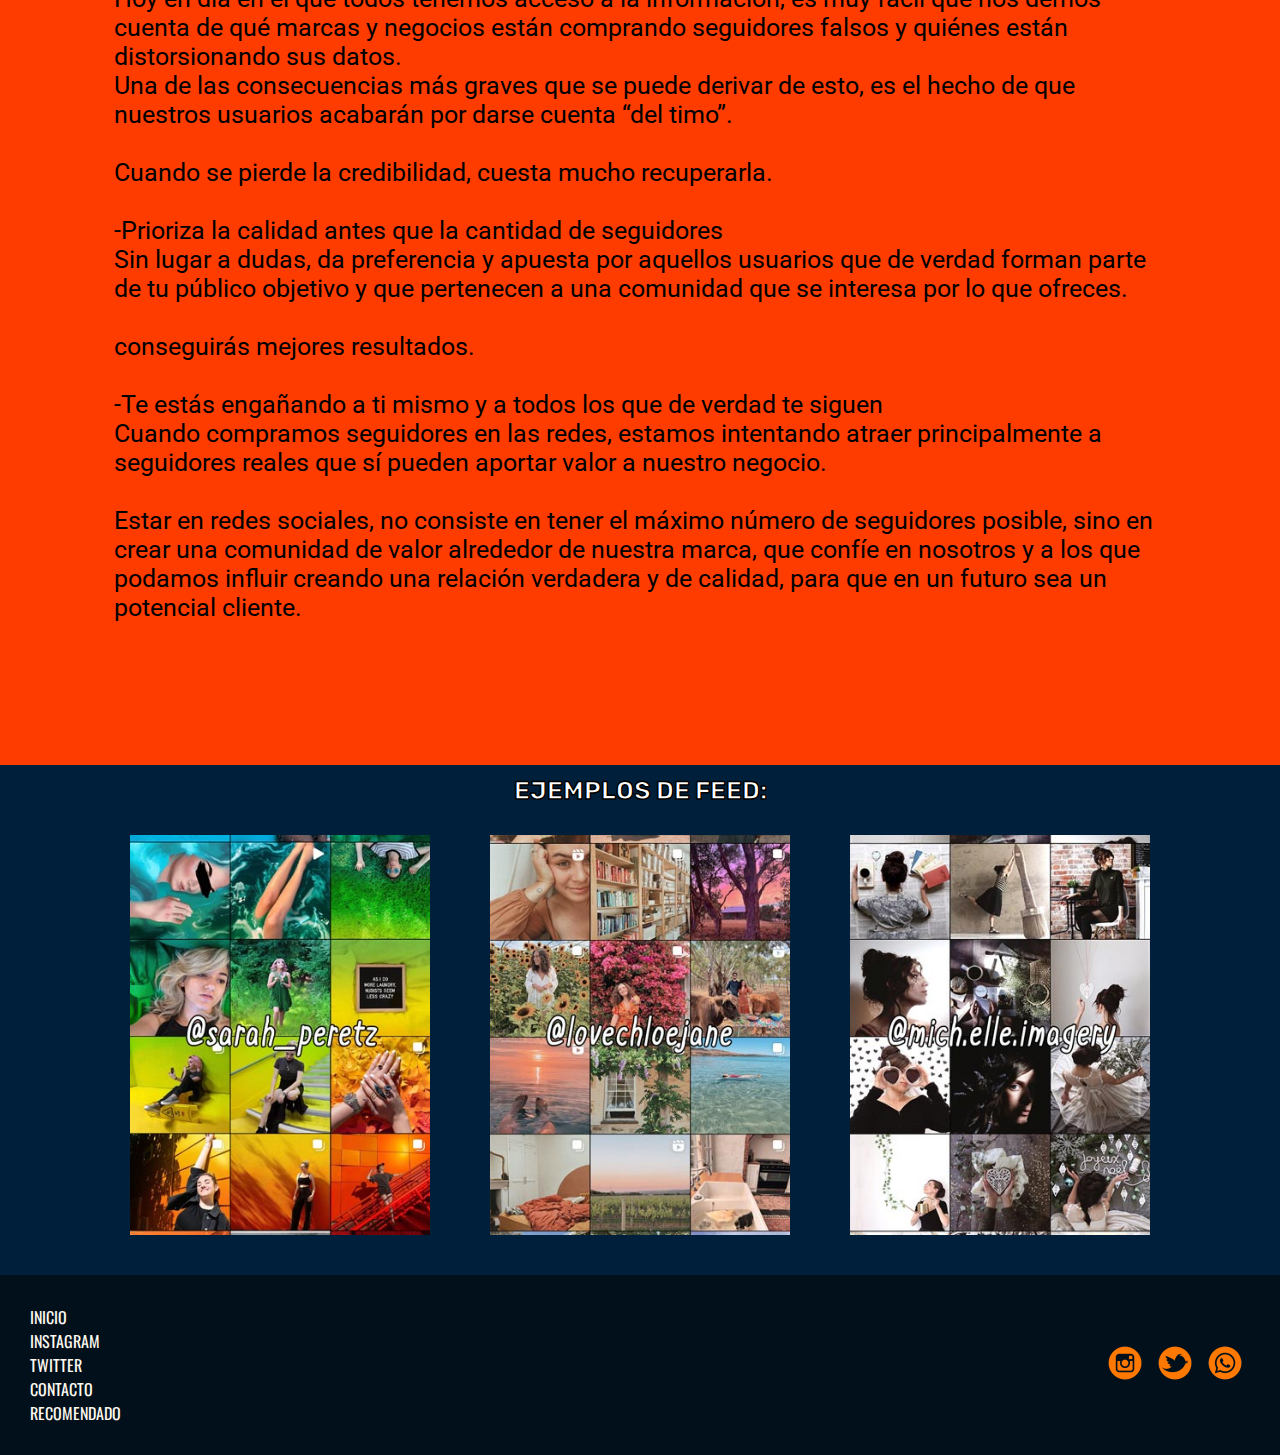
==== commit b3ad50a7: "anidacionterminada" ====
--- a/index.html
+++ b/index.html
@@ -18,7 +18,6 @@
     <!-- kEYWORDS y description-->
     <meta name="keywords" content="marketing digital , instagram , facebook , twitter , tiktok , algoritmo , ganar seguidores , interacciones , likes , visitas , engaña al algoritmo , redes sociales , como ganar mas seguidores , como ganar mas likes , tener crecimiento en las redes , hacerme viral , viralizarme , viralizar , a que hora postear , como postear">
     <meta name="description" content="te enseñamos a jugar con el algoritmo de las redes sociales o aprender sobre el, si queres distingir con tu perfil debes usarlo diferente a los demas">
-    <!-- open graph -->
 
 
 </head>
--- a/css/styles.css
+++ b/css/styles.css
@@ -1,4 +1,3 @@
-/* INDEX.HTML */
 * {
   margin: 0%;
   padding: 0%;
@@ -9,166 +8,127 @@
 /* Parrafos */
 /* Titulos y navLinks  */
 /* listas de cuentas  */
+/* Fuente del hero */
 /* COLORS */
 /* fondo general */
 /* Fondo de sections azules */
 /* Fondo de sections/1erTitulo naranjas */
 /* fondo header y footer */
-/*----------------------- TEXTOS-----------------------*/
-h1 {
-  display: flex;
-  justify-content: center;
-  width: 100%;
-  background-color: #ff3c00;
-  font-size: 30px;
-  font-family: "Rubik", sans-serif;
-  color: white;
-  letter-spacing: 5px;
-  text-transform: uppercase;
-  -webkit-text-stroke-width: 1.5px;
-  -webkit-text-stroke-color: black;
-}
-
-h2 {
-  font-size: 25px;
-  font-family: "Rubik", sans-serif;
-  color: white;
-  text-transform: uppercase;
-  -webkit-text-stroke-width: 1.5px;
-  -webkit-text-stroke-color: black;
-}
-
-p {
-  font-size: 25px;
-  font-family: "Roboto", sans-serif;
-  margin: 50px;
-  color: black;
-}
-
-p span {
-  font-size: 25px;
-  color: white;
-  font-family: "Rubik", sans-serif;
-  -webkit-text-stroke-width: 1.2px;
-  -webkit-text-stroke-color: black;
-}
-
-h5 {
-  font-family: Impact, "Arial Narrow Bold", sans-serif;
-  color: #161515;
-}
-
-/*----------------------- GRID AREA-----------------------*/
+.header {
+  grid-area: header;
+  display: flex;
+  background-color: #02101b;
+  flex-direction: column;
+  align-items: center;
+}
+.header img {
+  background-image: url(../multimedia/images/logo\ influteniente.png);
+  background-size: cover;
+  max-height: 200px;
+  max-width: 200px;
+}
+.header .navbar ul {
+  list-style: none;
+}
+.header .navbar ul li a {
+  text-transform: uppercase;
+  font-family: "Rubik", sans-serif;
+  font-size: 20px;
+  color: #ffffff;
+  -webkit-text-stroke-width: 1px;
+  -webkit-text-stroke-color: #302f2e;
+  margin: 10px;
+}
+.header .navbar ul li a:hover {
+  transition: all 0.5s;
+  color: #ffffff;
+  transform: scale(1.15);
+}
+
 .bodydiv {
   display: grid;
+  width: 100vw;
   background-color: #001f3b;
   grid-template-columns: 1fr;
   gap: 5px 0px;
   grid-template-rows: auto 0.6fr 0.4fr auto 0.2fr auto auto 1fr 0.2fr;
   grid-template-areas: "header" "hero" "section0" "section1" "section2" "section3" "section4" "section5" "footer";
 }
-
-body {
-  background-color: #001f3b;
-  width: 100vw;
-}
-
-main {
-  background-color: #001f3b;
-}
-
-.bodydiv {
-  width: 100vw;
-}
-
-/*----------------------- header -----------------------*/
-.header {
-  grid-area: header;
-  display: flex;
-  background-color: #02101b;
-  flex-direction: column;
-  align-items: center;
-}
-
-header img {
-  background-image: url(../multimedia/images/logo\ influteniente.png);
+.bodydiv .hero {
+  grid-area: hero;
+  display: flex;
+  align-items: center;
+  justify-content: center;
+  background-position: center;
+  background-repeat: no-repeat;
   background-size: cover;
-  max-height: 200px;
-  max-width: 200px;
-}
-
-/*----------------------- NAVBAR-----------------------*/
-.navbar-brand {
+  background-attachment: fixed;
+  min-height: 500px;
+  background-image: url(../multimedia/images/hero.png);
+}
+.bodydiv .hero div {
+  display: flex;
+  padding: 10px;
+  flex-direction: column;
+  justify-content: center;
+  align-items: center;
+}
+.bodydiv .hero div .textohero {
+  font-size: 40px;
+  font-family: "Alfa Slab One", cursive;
+  text-transform: uppercase;
+  text-align: center;
+  color: rgba(0, 0, 0, 0.2);
+  text-shadow: black 0.1em 0.1em 0.5em;
+  -webkit-text-stroke-width: 1px;
+  margin: 5px;
+  -webkit-text-stroke-color: white;
+}
+.bodydiv .section0 {
+  grid-area: section0;
+  display: flex;
+  background-color: #041d30;
+  width: 100vw;
+  align-items: center;
+  flex-direction: column;
+}
+.bodydiv .section0 h1 {
+  display: flex;
+  justify-content: center;
+  width: 100%;
+  background-color: #ff3c00;
+  font-size: 30px;
+  font-family: "Rubik", sans-serif;
+  color: white;
+  letter-spacing: 5px;
+  text-transform: uppercase;
+  -webkit-text-stroke-width: 1.5px;
+  -webkit-text-stroke-color: black;
+}
+.bodydiv .section0 div {
   margin: 20px;
-}
-
-.navbar ul {
-  list-style: none;
-}
-
-.navbar ul li a {
-  text-transform: uppercase;
-  font-family: "Rubik", sans-serif;
-  color: #ffffff;
-  -webkit-text-stroke-width: 1px;
-  -webkit-text-stroke-color: #302f2e;
-  margin: 20px;
-}
-
-.navbar ul li a:hover {
-  transition: all 0.5s;
-  color: #ffffff;
-  transform: scale(1.15);
-}
-
-/*------------------------ HERO -------------------------*/
-.hero {
-  grid-area: hero;
-  display: flex;
-  justify-content: center;
-  align-items: center;
-  background-color: #041d30;
-}
-
-.hero img {
-  max-width: 100%;
-}
-
-/*----------------------- SECTION0-----------------------*/
-.section0 {
-  grid-area: section0;
-  display: flex;
-  background-color: #041d30;
-  width: 100vw;
-  align-items: center;
-  flex-direction: column;
-}
-
-.section0 div {
-  margin: 20px;
-  display: flex;
-  align-items: center;
-}
-
-.card {
+  display: flex;
+  align-items: center;
+}
+.bodydiv .section0 div .card {
   display: flex;
   flex-direction: column;
   height: 23rem;
   width: 15rem;
   margin: 10px;
 }
-
-.card div {
-  display: flex;
-  flex-direction: column;
-}
-
-.card img {
+.bodydiv .section0 div .card div {
+  display: flex;
+  flex-direction: column;
+}
+.bodydiv .section0 div .card div h5 {
+  font-family: Impact, "Arial Narrow Bold", sans-serif;
+  color: #161515;
+}
+.bodydiv .section0 div .card img {
   max-width: 200px;
 }
-
-/*----------------------- SECTION1-----------------------*/
-.section1 {
+.bodydiv .section1 {
   grid-area: section1;
   width: 100vw;
   background-color: #ff3c00;
@@ -176,9 +136,21 @@
   flex-direction: column;
   padding: 5%;
 }
-
-/*----------------------- SECTION2-----------------------*/
-.section2 {
+.bodydiv .section1 h2 {
+  font-size: 25px;
+  font-family: "Rubik", sans-serif;
+  color: white;
+  text-transform: uppercase;
+  -webkit-text-stroke-width: 1.5px;
+  -webkit-text-stroke-color: black;
+}
+.bodydiv .section1 div p {
+  font-size: 25px;
+  font-family: "Roboto", sans-serif;
+  margin: 50px;
+  color: black;
+}
+.bodydiv .section2 {
   grid-area: section2;
   width: 100vw;
   background-color: #041d30;
@@ -186,35 +158,39 @@
   align-items: center;
   flex-direction: column;
 }
-
-.section2 div {
+.bodydiv .section2 h2 {
+  display: flex;
+  align-items: center;
   margin: 10px;
+  font-size: 25px;
+  font-family: "Rubik", sans-serif;
+  color: white;
+  text-transform: uppercase;
+  -webkit-text-stroke-width: 1.5px;
+  -webkit-text-stroke-color: black;
+}
+.bodydiv .section2 div {
+  margin: 10px;
   display: flex;
   justify-content: space-around;
   align-items: center;
 }
-
-.card2 {
-  display: flex;
-  flex-direction: column;
-  height: 20rem;
+.bodydiv .section2 div .card2 {
+  display: flex;
+  flex-direction: column;
+  height: 22rem;
   width: 15rem;
   margin: 10px;
-  background-color: #ffffff;
-}
-
-.card2 img {
+  background-color: white;
+}
+.bodydiv .section2 div .card2 div {
+  display: flex;
+  flex-direction: column;
+}
+.bodydiv .section2 div .card2 img {
   max-width: 200px;
 }
-
-.section2 h2 {
-  display: flex;
-  align-items: center;
-  margin: 10px;
-}
-
-/*----------------------- SECTION3-----------------------*/
-.section3 {
+.bodydiv .section3 {
   grid-area: section3;
   width: 100vw;
   display: flex;
@@ -222,9 +198,28 @@
   background-color: #ff3c00;
   padding: 5%;
 }
-
-/*----------------------- SECTION4-----------------------*/
-.section4 {
+.bodydiv .section3 h2 {
+  font-size: 25px;
+  font-family: "Rubik", sans-serif;
+  color: white;
+  text-transform: uppercase;
+  -webkit-text-stroke-width: 1.5px;
+  -webkit-text-stroke-color: black;
+}
+.bodydiv .section3 p {
+  font-size: 25px;
+  font-family: "Roboto", sans-serif;
+  margin: 50px;
+  color: black;
+}
+.bodydiv .section3 p span {
+  font-size: 25px;
+  color: white;
+  font-family: "Rubik", sans-serif;
+  -webkit-text-stroke-width: 1.2px;
+  -webkit-text-stroke-color: black;
+}
+.bodydiv .section4 {
   grid-area: section4;
   width: 100vw;
   background-color: #ff3c00;
@@ -232,51 +227,60 @@
   flex-direction: column;
   padding: 5%;
 }
-
-/*----------------------- SECTION5-----------------------*/
-.section5 {
+.bodydiv .section4 h2 {
+  font-size: 25px;
+  font-family: "Rubik", sans-serif;
+  color: white;
+  text-transform: uppercase;
+  -webkit-text-stroke-width: 1.5px;
+  -webkit-text-stroke-color: black;
+}
+.bodydiv .section4 p {
+  font-size: 25px;
+  font-family: "Roboto", sans-serif;
+  margin: 50px;
+  color: black;
+}
+.bodydiv .section5 {
   grid-area: section5;
   display: flex;
   width: 100vw;
-  background-color: #041d30;
-  align-items: center;
-  justify-content: center;
-  flex-direction: column;
-}
-
-.section5 div {
-  display: flex;
-  flex-direction: row;
-}
-
-.section5 div div {
+  align-items: center;
+  justify-content: center;
+  flex-direction: column;
+}
+.bodydiv .section5 h2 {
+  align-self: center;
+  font-size: 25px;
+  font-family: "Rubik", sans-serif;
+  color: white;
+  text-transform: uppercase;
+  -webkit-text-stroke-width: 1.5px;
+  -webkit-text-stroke-color: black;
+}
+.bodydiv .section5 div {
+  display: flex;
+}
+.bodydiv .section5 div img {
   height: 400px;
   width: 300px;
   margin: 30px;
 }
-
-.section5 div div:hover {
+.bodydiv .section5 div img:hover {
   transition: all 1s;
   transform: scale(1.11);
 }
 
-.section5 h2 {
-  align-self: center;
-}
-
-/* --------------- ../PAGES --------------- */
-/* --------------- GRIDS2.0 --------------- */
-/* --------------- SECTION 1 TW E IG ----------------------------------------------------- */
 .igtwsections {
   display: grid;
   grid-template-columns: 1fr 1fr;
+  background-color: #02101b;
   grid-template-rows: 0.4fr 0.3fr auto auto;
-  gap: 0px 0px;
+  gap: 0px 5px;
   grid-auto-flow: row;
   grid-template-areas: "section1pages section1pages" "igtwsection2 igtwsection3" "igtwsection4 igtwsection4" "igtwsection5 igtwsection5";
 }
-
-.igtwsection1 {
+.igtwsections .igtwsection1 {
   grid-area: section1pages;
   display: flex;
   width: 100vw;
@@ -284,74 +288,101 @@
   justify-content: center;
   flex-direction: column;
 }
-
-.igtwsection1 div {
+.igtwsections .igtwsection1 h1 {
+  display: flex;
+  justify-content: center;
+  width: 100%;
+  background-color: #ff3c00;
+  font-size: 30px;
+  font-family: "Rubik", sans-serif;
+  color: white;
+  letter-spacing: 5px;
+  text-transform: uppercase;
+  -webkit-text-stroke-width: 1.5px;
+  -webkit-text-stroke-color: black;
+}
+.igtwsections .igtwsection1 div {
   margin-top: 20px;
   display: flex;
   justify-content: center;
   align-items: center;
 }
-
-.cardIgTw {
+.igtwsections .igtwsection1 div .cardIgTw {
   display: flex;
   flex-direction: column;
   height: 23rem;
   width: 15rem;
   margin: 10px;
 }
-
-.cardIgTw div {
+.igtwsections .igtwsection1 div .cardIgTw div {
   display: flex;
   flex-direction: column;
   max-height: 20px;
 }
-
-.cardIgTw img {
+.igtwsections .igtwsection1 div .cardIgTw div img {
   max-width: 200px;
 }
-
-/* --------------- SECTION 2 ------------------------------------------------------ */
-.igtwsection2 {
+.igtwsections .igtwsection2 {
   grid-area: igtwsection2;
   display: flex;
   flex-direction: column;
   align-items: center;
   padding: 10px;
-  justify-content: center;
-  background-color: #041d30;
-}
-
-.igtwsection2 div {
+  background-color: #041d30;
+}
+.igtwsections .igtwsection2 h2 {
+  font-size: 25px;
+  font-family: "Rubik", sans-serif;
+  color: white;
+  text-transform: uppercase;
+  -webkit-text-stroke-width: 1.5px;
+  -webkit-text-stroke-color: black;
+}
+.igtwsections .igtwsection2 div {
   width: 90%;
 }
-
-/* --------------- SECTION 3 ------------------------------------------------------ */
-.igtwsection3 {
+.igtwsections .igtwsection2 .twsection2parrafo {
+  color: wheat;
+}
+.igtwsections .igtwsection3 {
   grid-area: igtwsection3;
   display: flex;
   flex-direction: column;
   align-items: center;
   padding: 10px;
-  justify-content: center;
-  background-color: #041d30;
-}
-
-.igtwsection3 div {
+  background-color: #041d30;
+}
+.igtwsections .igtwsection3 .twsection3titulo {
+  font-size: 25px;
+  font-family: "Rubik", sans-serif;
+  color: white;
+  text-transform: uppercase;
+  -webkit-text-stroke-width: 1.5px;
+  -webkit-text-stroke-color: black;
+}
+.igtwsections .igtwsection3 .twsection3parrafo {
+  font-size: 25px;
+  font-family: "Roboto", sans-serif;
+  margin: 50px;
+  color: black;
+}
+.igtwsections .igtwsection3 .igtwsection3titulo h2 {
+  font-size: 25px;
+  font-family: "Rubik", sans-serif;
+  color: white;
+  text-transform: uppercase;
+  -webkit-text-stroke-width: 1.5px;
+  -webkit-text-stroke-color: black;
+}
+.igtwsections .igtwsection3 div {
   width: 90%;
 }
-
-/* --------------- SECTION 4 ------------------------------------------------------ */
-.igtwsection4 ::-webkit-scrollbar {
-  display: none;
-}
-
-.igtwsection4 {
+.igtwsections .igtwsection4 {
   grid-area: igtwsection4;
   display: flex;
   width: 100vw;
 }
-
-.igtwsection4titulo {
+.igtwsections .igtwsection4 .igtwsection4titulo {
   display: flex;
   align-items: center;
   justify-content: center;
@@ -360,126 +391,265 @@
   background-image: url(../multimedia/images/fondosection1.png);
   background-size: cover;
 }
-
-.igtwsection4parrafo {
+.igtwsections .igtwsection4 .igtwsection4titulo h2 {
+  font-size: 25px;
+  font-family: "Rubik", sans-serif;
+  color: white;
+  text-transform: uppercase;
+  -webkit-text-stroke-width: 1.5px;
+  -webkit-text-stroke-color: black;
+}
+.igtwsections .igtwsection4 .twsection4parrafo {
+  display: flex;
+  align-items: center;
+  justify-content: center;
   padding: 2%;
   width: 50%;
   background-color: #ff3c00;
 }
-
-.igtwsection4parrafo nav {
-  display: flex;
-  justify-content: center;
-}
-
-.igtwsection4parrafo div {
-  position: relative;
-  overflow-y: scroll;
-  max-height: 400px;
-}
-
-/* --------------- SECTION 5 ------------------------------------------------------ */
-.igtwsection5 ::-webkit-scrollbar {
-  display: none;
-}
-
-.igtwsection5 {
+.igtwsections .igtwsection4 .twsection4parrafo p {
+  font-size: 25px;
+  font-family: "Roboto", sans-serif;
+  margin: 20px;
+  color: black;
+}
+.igtwsections .igtwsection4 .igtwsection4parrafo {
+  display: flex;
+  align-items: center;
+  justify-content: center;
+  padding: 2%;
+  width: 50%;
+  background-color: #ff3c00;
+}
+.igtwsections .igtwsection4 .igtwsection4parrafo nav {
+  display: flex;
+  justify-content: center;
+}
+.igtwsections .igtwsection5 {
   grid-area: igtwsection5;
   display: flex;
   flex-direction: row-reverse;
   width: 100vw;
-  background-color: #ff3c00;
-}
-
-.igtwsection5titulo {
-  display: flex;
-  align-items: center;
-  justify-content: center;
-  width: 50%;
+  background-color: #02101b;
+}
+.igtwsections .igtwsection5 .igtwsection5titulo {
+  display: flex;
+  align-items: center;
+  justify-content: center;
   padding: 5%;
+  width: 50vw;
   background-image: url(../multimedia/images/fondosection2.png);
   background-size: cover;
 }
-
-.igtwsection5parrafo {
-  width: 50%;
+.igtwsections .igtwsection5 .igtwsection5titulo h2 {
+  font-size: 25px;
+  font-family: "Rubik", sans-serif;
+  color: white;
+  text-transform: uppercase;
+  -webkit-text-stroke-width: 1.5px;
+  -webkit-text-stroke-color: black;
+}
+.igtwsections .igtwsection5 .igtwsection5parrafo {
+  display: flex;
+  align-items: center;
+  width: 50vw;
+  flex-direction: row-reverse;
+  justify-content: center;
   background-color: #ff3c00;
   padding: 2%;
 }
-
-.igtwsection5parrafo div {
-  position: relative;
-  overflow-y: scroll;
-  max-height: 400px;
-}
-
-/*---------------------------------- CONTACTO.HTML ----------------------------------*/
-/*-------------- FORM ------------------*/
-.contenedorForm {
-  display: flex;
+.igtwsections .igtwsection5 .igtwsection5parrafo p {
+  font-size: 25px;
+  font-family: "Roboto", sans-serif;
+  margin: 50px;
+  color: black;
+}
+.igtwsections .igtwsection5 .twsection5parrafo {
+  display: flex;
+  align-items: center;
+  width: 50vw;
+  flex-direction: row-reverse;
+  justify-content: center;
+  background-color: #ff3c00;
+  padding: 2%;
+}
+.igtwsections .igtwsection5 .twsection5parrafo p {
+  font-size: 25px;
+  font-family: "Roboto", sans-serif;
+  margin: 20px;
+  color: black;
+}
+
+.nmain {
+  background-color: #001f3b;
+}
+.nmain .nsection1 {
+  background-color: #041d30;
+  display: flex;
+  justify-content: center;
+  width: 100vw;
+  height: auto;
+}
+.nmain .nsection1 .carousel {
+  padding: 50px;
+  width: 100%;
+}
+.nmain .nsection2 {
+  display: flex;
+  justify-content: center;
   width: 100vw;
   padding: 10px;
   margin-top: 10px;
   background-color: #041d30;
 }
-
-form {
-  display: flex;
-  flex-direction: column;
-}
-
-form div {
-  display: flex;
-}
-
-form div label {
-  text-transform: uppercase;
-  width: 500px;
+.nmain .nsection2 form {
+  display: flex;
+  width: 60%;
+  flex-direction: column;
+}
+.nmain .nsection2 form div {
+  display: flex;
+}
+.nmain .nsection2 form div label {
+  text-transform: uppercase;
   color: whitesmoke;
 }
-
-form div input {
+.nmain .nsection2 form div input {
   display: flex;
   justify-content: left;
 }
-
-form button {
+.nmain .nsection2 form button {
   max-height: 100px;
 }
 
-/*-------------- SECTION1 contacto ------------------*/
-.nsection1 {
-  background-color: #041d30;
-  display: flex;
-  justify-content: center;
-  width: 100vw;
-  min-height: 500px;
-}
-
-.carousel {
-  padding: 50px;
-  width: 600px;
-  height: 300px;
-}
-
-/*----------------------- RECOMENDADO.HTML -----------------------*/
 .recomendadomain {
   background-color: #041d30;
   display: flex;
   flex-direction: column;
   align-items: center;
 }
-
+.recomendadomain h2 {
+  font-size: 25px;
+  font-family: "Rubik", sans-serif;
+  color: white;
+  text-transform: uppercase;
+  -webkit-text-stroke-width: 1.5px;
+  -webkit-text-stroke-color: black;
+}
 .recomendadomain section {
   display: flex;
   flex-direction: row;
 }
-
 .recomendadomain section div {
   margin: 10px;
 }
 
-/*----------------------- FOOTER -----------------------*/
+/* MEDIA QUERIES - Ordenados de de mayor a menor (px)  */
+@media (max-width: 1180px) {
+  .recomendadomain section {
+    flex-direction: column;
+  }
+}
+@media (max-width: 1080px) {
+  .section5 div {
+    flex-direction: column;
+  }
+}
+@media (max-width: 1020px) {
+  .igtwsection1 div {
+    flex-direction: column;
+  }
+
+  .section1 {
+    align-items: center;
+    padding: 10px;
+    justify-content: center;
+  }
+
+  .section3 {
+    align-items: center;
+    padding: 10px;
+    justify-content: center;
+  }
+
+  .section4 {
+    align-items: center;
+    padding: 10px;
+    justify-content: center;
+  }
+}
+@media (max-width: 920px) {
+  .section0 div {
+    flex-direction: column;
+  }
+
+  .section2 {
+    flex-direction: column;
+    align-items: center;
+  }
+
+  .section2 div {
+    flex-direction: column;
+  }
+}
+@media (max-width: 720px) {
+  .header div nav {
+    flex-direction: column;
+  }
+
+  .igtwsection4 {
+    flex-direction: column;
+    align-items: center;
+  }
+
+  .igtwsection4titulo {
+    width: 100% !important;
+  }
+
+  .igtwsection4parrafo {
+    width: 100% !important;
+  }
+
+  .twsection4parrafo {
+    width: 100% !important;
+  }
+
+  .igtwsection5 {
+    flex-direction: column !important;
+  }
+
+  .igtwsection5titulo {
+    width: 100% !important;
+  }
+
+  .igtwsection5parrafo {
+    width: 100% !important;
+  }
+
+  .twsection5parrafo {
+    width: 100% !important;
+  }
+}
+@media (max-width: 650px) {
+  .igtwsections {
+    display: grid;
+    grid-template-areas: "section1pages" "igtwsection2" "igtwsection3" "igtwsection4" "igtwsection5";
+  }
+
+  .recomendadomain section div iframe {
+    max-width: 300px;
+  }
+}
+@media (max-width: 400px) {
+  .footer {
+    justify-content: center;
+  }
+
+  .footer div {
+    flex-direction: column;
+    margin-left: 20px;
+  }
+}
 .footer {
   grid-area: footer;
   background-color: #02101b;
@@ -489,120 +659,26 @@
   padding: 30px;
   width: 100vw;
 }
-
 .footer ul {
   list-style: none;
 }
-
 .footer ul li a {
   color: floralwhite;
   text-decoration: wavy;
   font-family: "Oswald", sans-serif;
   text-transform: uppercase;
 }
-
 .footer ul li a:hover {
   transition: all 0, 2;
   color: #eb5858;
 }
-
 .footer div {
   display: flex;
 }
-
-.footer div a {
+.footer div a img {
   margin: 5px;
   height: 40px;
   width: 40px;
 }
 
-.igicon {
-  background-image: url(../multimedia/images/logoig.png);
-  background-size: cover;
-}
-
-.twicon {
-  background-image: url(../multimedia/images/logotw.png);
-  background-size: cover;
-}
-
-.wpicon {
-  background-image: url(../multimedia/images/logowp.png);
-  background-size: cover;
-}
-
-/*---------------------------------- MEDIA QUERIES -----------------------------------*/
-@media (max-width: 1180px) {
-  .recomendadomain section {
-    flex-direction: column;
-  }
-}
-@media (max-width: 1080px) {
-  .section5 div {
-    flex-direction: column;
-  }
-}
-@media (max-width: 1020px) {
-  .igtwsection1 div {
-    flex-direction: column;
-  }
-
-  .section1 {
-    align-items: center;
-    padding: 10px;
-    justify-content: center;
-  }
-
-  .section3 {
-    align-items: center;
-    padding: 10px;
-    justify-content: center;
-  }
-
-  .section4 {
-    align-items: center;
-    padding: 10px;
-    justify-content: center;
-  }
-}
-@media (max-width: 920px) {
-  .section0 div {
-    flex-direction: column;
-  }
-
-  .section2 {
-    flex-direction: column;
-    align-items: center;
-  }
-
-  .section2 div {
-    flex-direction: column;
-  }
-}
-@media (max-width: 650px) {
-  .igtwsections {
-    display: grid;
-    grid-template-areas: "section1pages" "igtwsection2" "igtwsection3" "igtwsection4" "igtwsection5";
-  }
-
-  .recomendadomain section div iframe {
-    max-width: 300px;
-  }
-}
-@media (max-width: 720px) {
-  .header div nav {
-    flex-direction: column;
-  }
-}
-@media (max-width: 400px) {
-  .footer {
-    justify-content: center;
-  }
-
-  .footer div {
-    flex-direction: column;
-    margin-left: 20px;
-  }
-}
-
 /*# sourceMappingURL=styles.css.map */
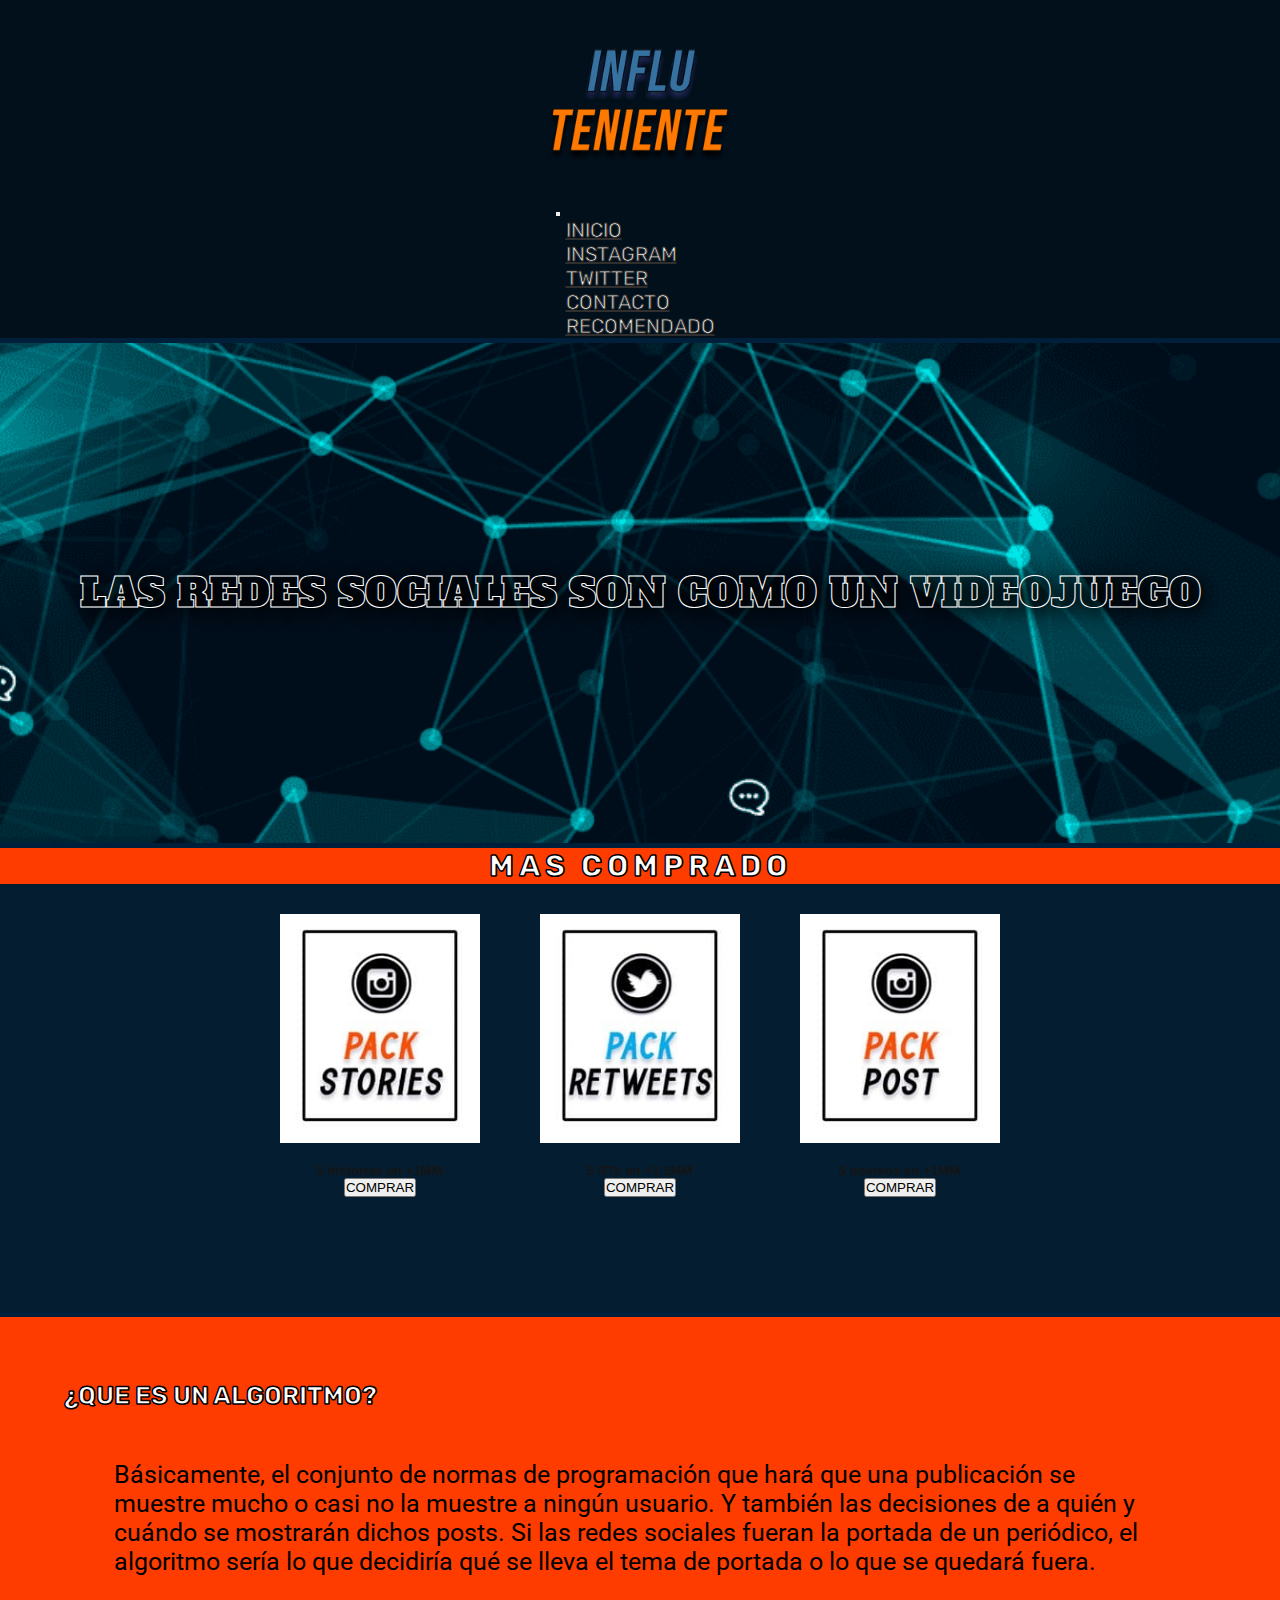
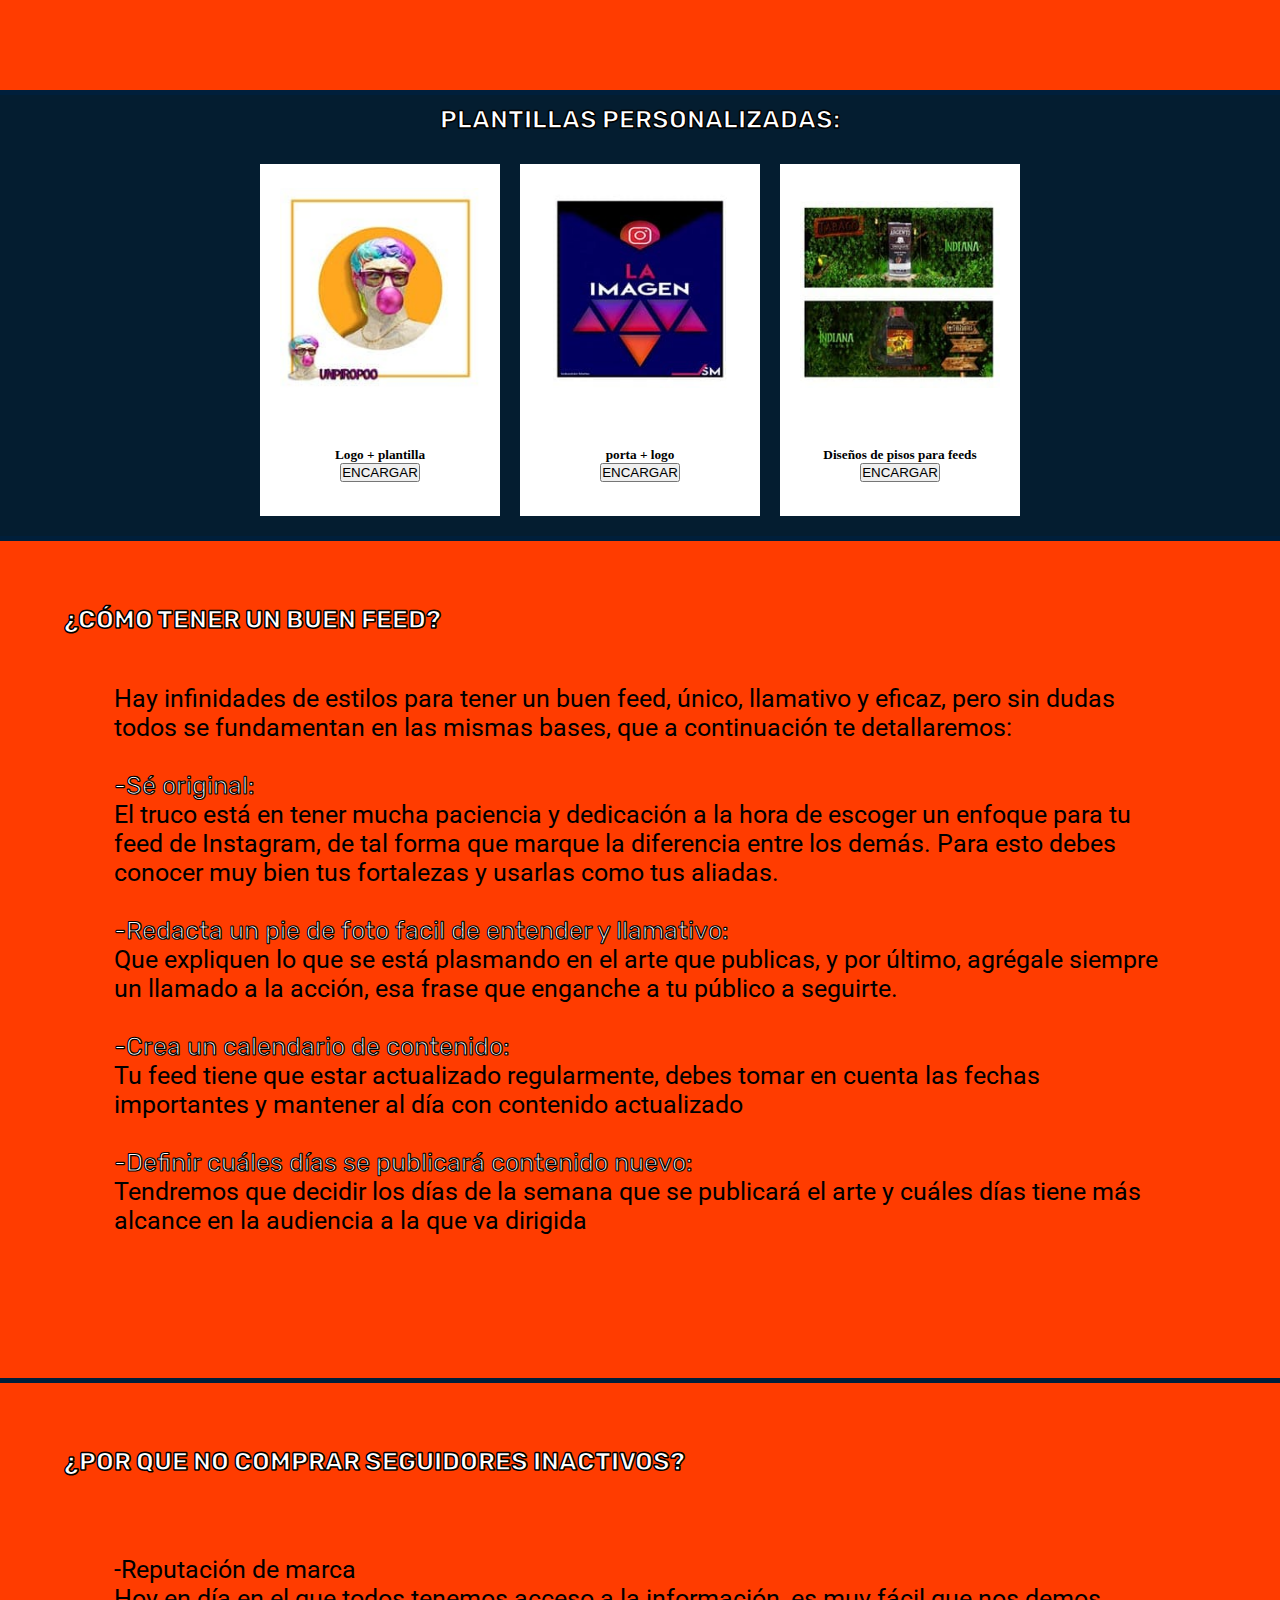
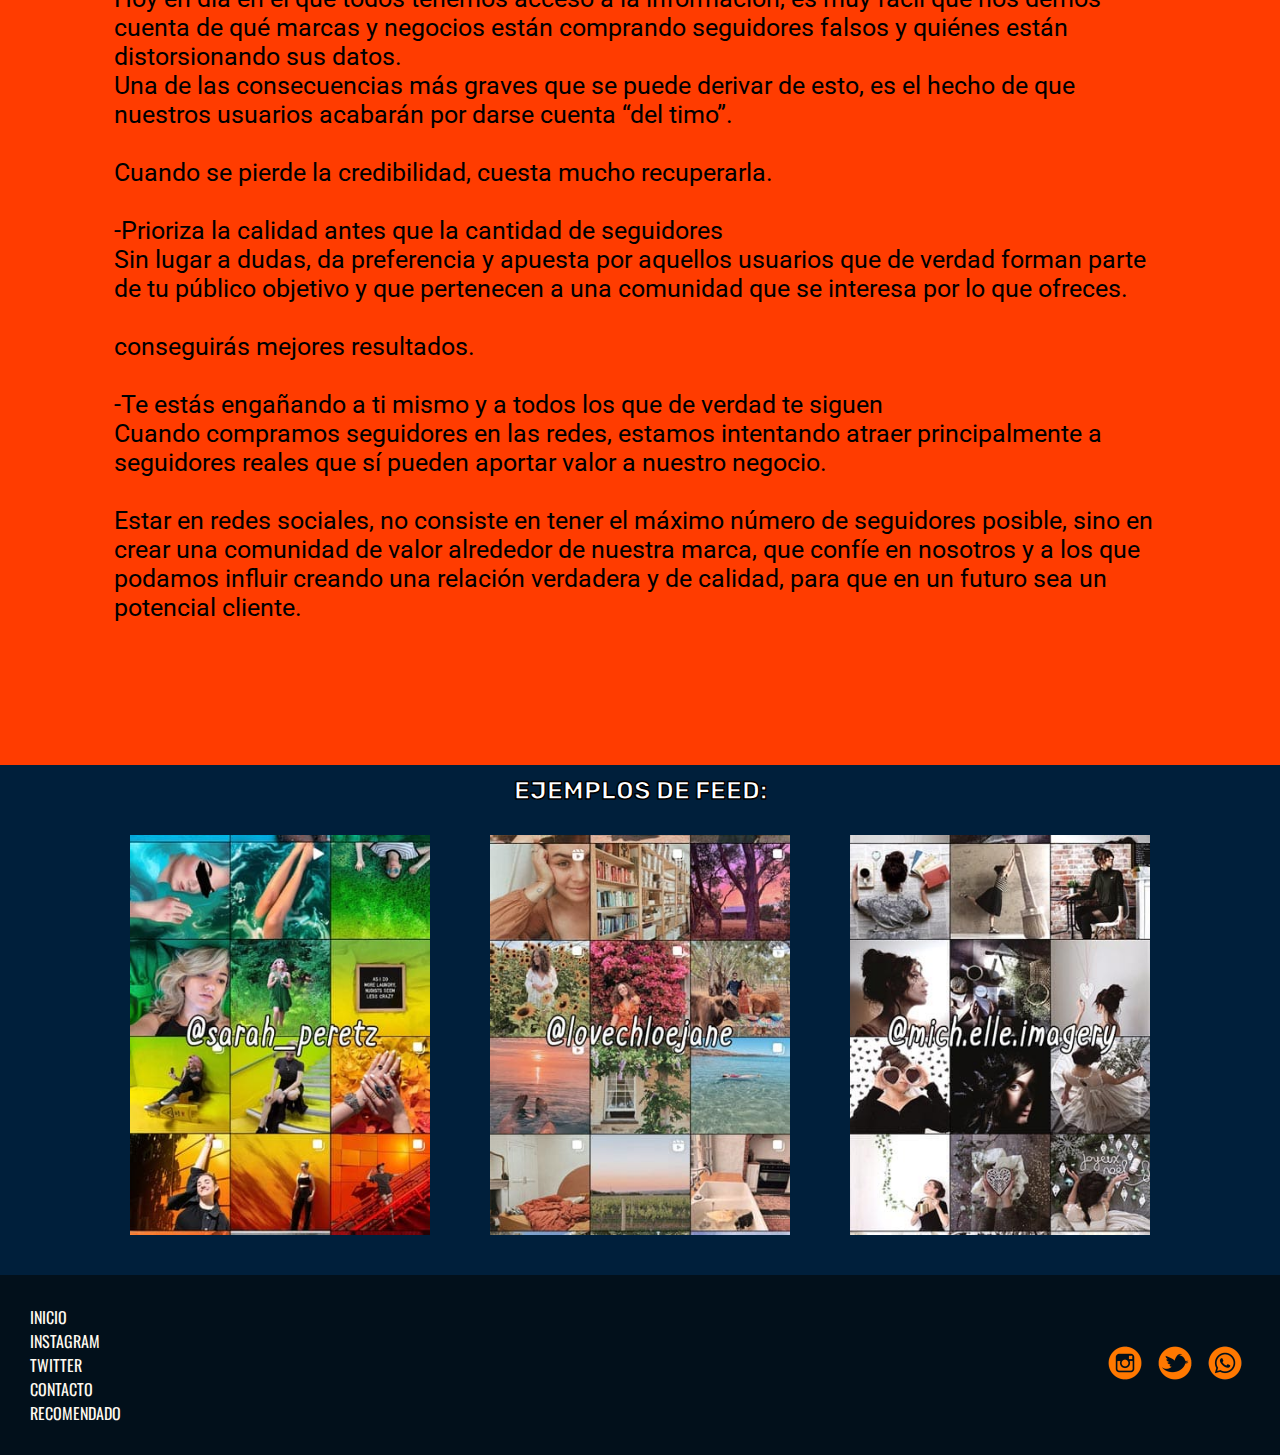
==== commit 56764006: "casiterminado" ====
--- a/index.html
+++ b/index.html
@@ -4,9 +4,12 @@
     <meta charset="UTF-8">
     <meta http-equiv="X-UA-Compatible" content="IE=edge">
     <meta name="viewport" content="width=device-width, initial-scale=1.0">
-    <title>influteniente</title>
+    <!-- TITULO -->
+    <title>Influteniente</title>
+    <!-- ICON -->
+    <link rel="icon" href="multimedia/images/icon.ico">
     <!-- CSS -->
-    <link rel="stylesheet" href="css/styles.css">
+    <link rel="stylesheet" href="scss/styles.css">
     <!-- FUENTE-->
     <link rel="preconnect" href="https://fonts.googleapis.com">
     <link rel="preconnect" href="https://fonts.gstatic.com" crossorigin>
@@ -66,7 +69,7 @@
   <!-------------------- Section0 -------------------->
           
           <section class="section0">   
-              <h1 alt="primer titulo: mas comprado" class="tituloPrincipal">Mas comprado</h1>       
+              <h1 class="titulo" alt="primer titulo: mas comprado">Mas comprado</h1>       
                   <div>  
 
                       <div class="card">
@@ -99,7 +102,7 @@
   <!-------------------- Section1 -------------------->
 
           <section class="section1">
-              <h2  alt="Importancia de publicidad y algoritmo: segundo titutulo" class="tituloSecundario">¿Que es un algoritmo?</h2>
+              <h2 class="tituloleft" alt="Importancia de publicidad y algoritmo: segundo titutulo">¿Que es un algoritmo?</h2>
               <div>
                 <p>Básicamente, el conjunto de normas de programación que hará que una publicación se muestre mucho o casi no la muestre a ningún usuario. Y también las decisiones de a quién y cuándo se mostrarán dichos posts. Si las redes sociales fueran la portada de un periódico, el algoritmo sería lo que decidiría qué se lleva el tema de portada o lo que se quedará fuera.</p>
               </div>
@@ -109,7 +112,7 @@
 
           </section>
           <section class="section2">
-              <h2 alt="Plantillas personalizadas: tercer titulo" class="tituloSecundario">Plantillas personalizadas:</h2>
+              <h2 alt="Plantillas personalizadas: tercer titulo" class="titulocentrado">Plantillas personalizadas:</h2>
               <div>  
 
                 <div class="card2">
--- a/scss/styles.css
+++ b/scss/styles.css
@@ -0,0 +1,735 @@
+* {
+  margin: 0%;
+  padding: 0%;
+  box-sizing: border-box;
+}
+
+/* 
+* FONTS 
+*/
+/* Parrafos */
+/* Titulos y navLinks  */
+/* listas de cuentas  */
+/* Fuente del hero */
+/* 
+* COLORS 
+*/
+/* fondo general */
+/* Fondo de sections azules */
+/* naranja Influteniente */
+/* fondo header y footer */
+/* fondo de Section4parrafo */
+/* 
+* Titulo de productos
+ */
+/* 
+* Titulo lado izquierdo
+ */
+/* 
+* Titulos centrados de /Pages
+ */
+/* 
+* Parrafo normal
+ */
+.header {
+  grid-area: header;
+  display: flex;
+  background-color: #02101b;
+  flex-direction: column;
+  align-items: center;
+}
+.header img {
+  background-image: url(../multimedia/images/logo/influteniente.png);
+  background-size: cover;
+  max-height: 200px;
+  max-width: 200px;
+}
+.header .navbar ul {
+  list-style: none;
+}
+.header .navbar ul li a {
+  text-transform: uppercase;
+  font-family: "Rubik", sans-serif;
+  font-size: 20px;
+  color: #ffffff;
+  -webkit-text-stroke-width: 1px;
+  -webkit-text-stroke-color: #302f2e;
+  margin: 10px;
+}
+.header .navbar ul li a:hover {
+  transition: all 0.5s;
+  color: #ffffff;
+  transform: scale(1.15);
+}
+
+.bodydiv {
+  display: grid;
+  width: 100vw;
+  background-color: #001f3b;
+  grid-template-columns: 1fr;
+  gap: 5px 0px;
+  grid-template-rows: auto 0.6fr 0.4fr auto 0.2fr auto auto 1fr 0.2fr;
+  grid-template-areas: "header" "hero" "section0" "section1" "section2" "section3" "section4" "section5" "footer";
+}
+.bodydiv .hero {
+  grid-area: hero;
+  display: flex;
+  align-items: center;
+  justify-content: center;
+  background-position: center;
+  background-repeat: no-repeat;
+  background-size: cover;
+  background-attachment: fixed;
+  min-height: 500px;
+  background-image: url(../multimedia/images/hero.png);
+}
+.bodydiv .hero div {
+  display: flex;
+  padding: 10px;
+  flex-direction: column;
+  justify-content: center;
+  align-items: center;
+}
+.bodydiv .hero div .textohero {
+  font-size: 40px;
+  font-family: "Alfa Slab One", cursive;
+  text-transform: uppercase;
+  text-align: center;
+  color: rgba(0, 0, 0, 0.2);
+  text-shadow: black 0.1em 0.1em 0.5em;
+  -webkit-text-stroke-width: 1px;
+  margin: 5px;
+  -webkit-text-stroke-color: white;
+}
+.bodydiv .section0 {
+  grid-area: section0;
+  display: flex;
+  background-color: #041d30;
+  width: 100vw;
+  align-items: center;
+  flex-direction: column;
+}
+.bodydiv .section0 h1 {
+  display: flex;
+  justify-content: center;
+  width: 100%;
+  background-color: #ff3c00;
+  font-size: 30px;
+  font-family: "Rubik", sans-serif;
+  color: white;
+  letter-spacing: 5px;
+  text-transform: uppercase;
+  -webkit-text-stroke-width: 1.5px;
+  -webkit-text-stroke-color: black;
+}
+.bodydiv .section0 div {
+  margin: 20px;
+  display: flex;
+  align-items: center;
+}
+.bodydiv .section0 div .card {
+  display: flex;
+  flex-direction: column;
+  height: 23rem;
+  width: 15rem;
+  margin: 10px;
+}
+.bodydiv .section0 div .card div {
+  display: flex;
+  flex-direction: column;
+}
+.bodydiv .section0 div .card div h5 {
+  font-family: Impact, "Arial Narrow Bold", sans-serif;
+  color: #161515;
+}
+.bodydiv .section0 div .card img {
+  max-width: 200px;
+}
+.bodydiv .section1 {
+  grid-area: section1;
+  width: 100vw;
+  background-color: #ff3c00;
+  display: flex;
+  flex-direction: column;
+  padding: 5%;
+}
+.bodydiv .section1 h2 {
+  font-size: 25px;
+  font-family: "Rubik", sans-serif;
+  color: white;
+  text-transform: uppercase;
+  -webkit-text-stroke-width: 1.5px;
+  -webkit-text-stroke-color: black;
+}
+.bodydiv .section1 div p {
+  font-size: 25px;
+  font-family: "Roboto", sans-serif;
+  margin: 50px;
+  color: black;
+}
+.bodydiv .section2 {
+  grid-area: section2;
+  width: 100vw;
+  background-color: #041d30;
+  display: flex;
+  align-items: center;
+  flex-direction: column;
+}
+.bodydiv .section2 .titulocentrado {
+  display: flex;
+  align-items: center;
+  margin: 10px;
+  font-size: 25px;
+  font-family: "Rubik", sans-serif;
+  color: white;
+  text-transform: uppercase;
+  -webkit-text-stroke-width: 1.5px;
+  -webkit-text-stroke-color: black;
+}
+.bodydiv .section2 div {
+  margin: 10px;
+  display: flex;
+  justify-content: space-around;
+  align-items: center;
+}
+.bodydiv .section2 div .card2 {
+  display: flex;
+  flex-direction: column;
+  height: 22rem;
+  width: 15rem;
+  margin: 10px;
+  background-color: white;
+}
+.bodydiv .section2 div .card2 div {
+  display: flex;
+  flex-direction: column;
+}
+.bodydiv .section2 div .card2 img {
+  max-width: 200px;
+}
+.bodydiv .section3 {
+  grid-area: section3;
+  width: 100vw;
+  display: flex;
+  flex-direction: column;
+  background-color: #ff3c00;
+  padding: 5%;
+}
+.bodydiv .section3 h2 {
+  font-size: 25px;
+  font-family: "Rubik", sans-serif;
+  color: white;
+  text-transform: uppercase;
+  -webkit-text-stroke-width: 1.5px;
+  -webkit-text-stroke-color: black;
+}
+.bodydiv .section3 p {
+  font-size: 25px;
+  font-family: "Roboto", sans-serif;
+  margin: 50px;
+  color: black;
+}
+.bodydiv .section3 p span {
+  font-size: 25px;
+  color: white;
+  font-family: "Rubik", sans-serif;
+  -webkit-text-stroke-width: 1.2px;
+  -webkit-text-stroke-color: black;
+}
+.bodydiv .section4 {
+  grid-area: section4;
+  width: 100vw;
+  background-color: #ff3c00;
+  display: flex;
+  flex-direction: column;
+  padding: 5%;
+}
+.bodydiv .section4 h2 {
+  font-size: 25px;
+  font-family: "Rubik", sans-serif;
+  color: white;
+  text-transform: uppercase;
+  -webkit-text-stroke-width: 1.5px;
+  -webkit-text-stroke-color: black;
+}
+.bodydiv .section4 p {
+  font-size: 25px;
+  font-family: "Roboto", sans-serif;
+  margin: 50px;
+  color: black;
+}
+.bodydiv .section5 {
+  grid-area: section5;
+  display: flex;
+  width: 100vw;
+  align-items: center;
+  justify-content: center;
+  flex-direction: column;
+}
+.bodydiv .section5 h2 {
+  font-size: 25px;
+  font-family: "Rubik", sans-serif;
+  color: white;
+  text-transform: uppercase;
+  -webkit-text-stroke-width: 1.5px;
+  -webkit-text-stroke-color: black;
+}
+.bodydiv .section5 div {
+  display: flex;
+}
+.bodydiv .section5 div img {
+  height: 400px;
+  width: 300px;
+  margin: 30px;
+}
+.bodydiv .section5 div img:hover {
+  transition: all 1s;
+  transform: scale(1.11);
+}
+
+.igtwsections {
+  display: grid;
+  grid-template-columns: 1fr 1fr;
+  background-color: #02101b;
+  grid-template-rows: 0.4fr 0.3fr auto auto;
+  gap: 0px 5px;
+  grid-auto-flow: row;
+  grid-template-areas: "section1pages section1pages" "igtwsection2 igtwsection3" "igtwsection4 igtwsection4" "igtwsection5 igtwsection5";
+}
+.igtwsections .igtwsection1 {
+  grid-area: section1pages;
+  display: flex;
+  width: 100vw;
+  background-color: #041d30;
+  justify-content: center;
+  flex-direction: column;
+}
+.igtwsections .igtwsection1 h1 {
+  display: flex;
+  justify-content: center;
+  width: 100%;
+  background-color: #ff3c00;
+  font-size: 30px;
+  font-family: "Rubik", sans-serif;
+  color: white;
+  letter-spacing: 5px;
+  text-transform: uppercase;
+  -webkit-text-stroke-width: 1.5px;
+  -webkit-text-stroke-color: black;
+}
+.igtwsections .igtwsection1 div {
+  margin-top: 20px;
+  display: flex;
+  justify-content: center;
+  align-items: center;
+}
+.igtwsections .igtwsection1 div .cardIgTw {
+  display: flex;
+  flex-direction: column;
+  height: 23rem;
+  width: 15rem;
+  margin: 10px;
+}
+.igtwsections .igtwsection1 div .cardIgTw div {
+  display: flex;
+  flex-direction: column;
+  max-height: 20px;
+}
+.igtwsections .igtwsection1 div .cardIgTw div img {
+  max-width: 200px;
+}
+.igtwsections .igtwsection2 {
+  grid-area: igtwsection2;
+  display: flex;
+  flex-direction: column;
+  align-items: center;
+  padding: 10px;
+  background-color: #041d30;
+}
+.igtwsections .igtwsection2 h2 {
+  font-size: 25px;
+  font-family: "Rubik", sans-serif;
+  text-align: center;
+  color: white;
+  text-transform: uppercase;
+  -webkit-text-stroke-width: 1.5px;
+  -webkit-text-stroke-color: black;
+}
+.igtwsections .igtwsection2 div {
+  width: 90%;
+}
+.igtwsections .igtwsection3 {
+  grid-area: igtwsection3;
+  display: flex;
+  flex-direction: column;
+  align-items: center;
+  padding: 10px;
+  background-color: #041d30;
+}
+.igtwsections .igtwsection3 .igtwsection3titulo {
+  text-align: center;
+  font-size: 25px;
+  font-family: "Rubik", sans-serif;
+  color: white;
+  text-transform: uppercase;
+  -webkit-text-stroke-width: 1.5px;
+  -webkit-text-stroke-color: black;
+}
+.igtwsections .igtwsection3 div {
+  /* esta es la table de instagram(Boostrap)*/
+  width: 90%;
+}
+.igtwsections .igtwsection3 .twsection3parrafo {
+  margin-top: 5em;
+}
+.igtwsections .igtwsection3 .twsection3parrafo p {
+  font-size: 16px;
+  text-align: center;
+  font-family: "Rubik", sans-serif;
+  margin: 20px;
+  color: #ff3c00;
+  text-shadow: rgba(0, 0, 0, 0.712) 0.1em 0.1em 0.2em;
+}
+.igtwsections .igtwsection4 {
+  grid-area: igtwsection4;
+  display: flex;
+  flex-direction: column;
+  width: 100vw;
+  background-image: url(/multimedia/images/fondosection3.png);
+  background-position: center;
+  background-repeat: no-repeat;
+  background-size: cover;
+  background-attachment: fixed;
+}
+.igtwsections .igtwsection4 .igtwsection4titulo {
+  display: flex;
+  align-items: center;
+  justify-content: center;
+  width: 100%;
+  padding: 5%;
+  background-color: #02101b;
+  background-size: cover;
+}
+.igtwsections .igtwsection4 .igtwsection4titulo h2 {
+  font-size: 25px;
+  font-family: "Rubik", sans-serif;
+  text-align: center;
+  color: white;
+  text-transform: uppercase;
+  -webkit-text-stroke-width: 1.5px;
+  -webkit-text-stroke-color: black;
+}
+.igtwsections .igtwsection4 .igtwsection4parrafo {
+  display: flex;
+  align-items: center;
+  justify-content: center;
+  width: 100%;
+}
+.igtwsections .igtwsection4 .igtwsection4parrafo .p1 {
+  display: flex;
+  justify-content: center;
+  align-items: center;
+  height: 200px;
+  padding: 20px;
+}
+.igtwsections .igtwsection4 .igtwsection4parrafo .p1 p {
+  font-size: 16px;
+  text-align: center;
+  font-family: "Rubik", sans-serif;
+  margin: 20px;
+  color: white;
+  text-shadow: black 0.1em 0.1em 0.2em;
+}
+.igtwsections .igtwsection4 .igtwsection4parrafo .p2 {
+  display: flex;
+  justify-content: center;
+  align-items: flex-end;
+  height: 200px;
+  padding: 20px;
+}
+.igtwsections .igtwsection4 .igtwsection4parrafo .p2 p {
+  font-size: 16px;
+  text-align: center;
+  font-family: "Rubik", sans-serif;
+  margin: 20px;
+  color: white;
+  text-shadow: black 0.1em 0.1em 0.2em;
+}
+.igtwsections .igtwsection5 {
+  grid-area: igtwsection5;
+  display: flex;
+  flex-direction: column;
+  width: 100vw;
+  background-color: #02101b;
+}
+.igtwsections .igtwsection5 .igtwsection5titulo {
+  display: flex;
+  align-items: center;
+  justify-content: center;
+  padding: 5%;
+  width: 100vw;
+  background-color: #02101b;
+  background-size: cover;
+}
+.igtwsections .igtwsection5 .igtwsection5titulo h2 {
+  font-size: 25px;
+  font-family: "Rubik", sans-serif;
+  text-align: center;
+  color: white;
+  text-transform: uppercase;
+  -webkit-text-stroke-width: 1.5px;
+  -webkit-text-stroke-color: black;
+}
+.igtwsections .igtwsection5 .igtwsection5parrafo {
+  display: flex;
+  align-items: center;
+  width: 100vw;
+  flex-direction: row-reverse;
+  justify-content: center;
+  background-color: #ff3c00;
+  padding: 2%;
+}
+.igtwsections .igtwsection5 .igtwsection5parrafo p {
+  font-size: 25px;
+  font-family: "Roboto", sans-serif;
+  margin: 50px;
+  color: black;
+}
+.igtwsections .igtwsection5 .igtwsection5parrafo p span {
+  font-size: 25px;
+  color: white;
+  font-family: "Rubik", sans-serif;
+  -webkit-text-stroke-width: 1.2px;
+  -webkit-text-stroke-color: black;
+}
+
+.nmain {
+  background-color: #001f3b;
+}
+.nmain .hero2 {
+  display: flex;
+  align-items: center;
+  justify-content: center;
+  background-position: center;
+  background-repeat: no-repeat;
+  background-size: cover;
+  background-attachment: fixed;
+  min-height: 400px;
+  background-image: url(../multimedia/images/fondoo.jpg);
+}
+.nmain .hero2 div {
+  display: flex;
+  padding: 10px;
+  flex-direction: column;
+  justify-content: center;
+  align-items: center;
+}
+.nmain .hero2 div .textohero {
+  font-size: 30px;
+  font-family: "Alfa Slab One", cursive;
+  text-transform: uppercase;
+  text-align: center;
+  color: white;
+  text-shadow: black 0.1em 0.1em 0.5em;
+  margin: 5px;
+  -webkit-text-stroke-color: white;
+}
+.nmain .nsection1 {
+  display: flex;
+  padding: 10px;
+  justify-content: center;
+  align-items: center;
+}
+.nmain .nsection1 .card {
+  margin: 10px;
+  height: 250px;
+}
+.nmain .nsection2 {
+  display: flex;
+  justify-content: center;
+  align-items: center;
+  flex-direction: column;
+  width: 100vw;
+  padding: 10px;
+  margin-top: 10px;
+  background-color: #041d30;
+}
+.nmain .nsection2 h2 {
+  font-size: 25px;
+  font-family: "Rubik", sans-serif;
+  text-align: center;
+  color: white;
+  text-transform: uppercase;
+  -webkit-text-stroke-width: 1.5px;
+  -webkit-text-stroke-color: black;
+}
+.nmain .nsection2 form {
+  display: flex;
+  width: 60%;
+  flex-direction: column;
+}
+.nmain .nsection2 form div {
+  display: flex;
+  align-items: center;
+  justify-content: space-between;
+}
+.nmain .nsection2 form div label {
+  text-transform: uppercase;
+  color: whitesmoke;
+  margin: 4px;
+  min-width: 200px;
+}
+.nmain .nsection2 form div input {
+  margin: 4px;
+  min-width: 200px;
+}
+.nmain .nsection2 form .consultaform {
+  height: 100px;
+}
+.nmain .nsection2 form button {
+  max-height: 100px;
+}
+
+.recomendadomain {
+  background-color: #041d30;
+  display: flex;
+  flex-direction: column;
+  align-items: center;
+}
+.recomendadomain h2 {
+  font-size: 25px;
+  font-family: "Rubik", sans-serif;
+  text-align: center;
+  color: white;
+  text-transform: uppercase;
+  -webkit-text-stroke-width: 1.5px;
+  -webkit-text-stroke-color: black;
+}
+.recomendadomain section {
+  display: flex;
+  flex-direction: row;
+}
+.recomendadomain section div {
+  margin: 10px;
+}
+
+/* MEDIA QUERIES - Ordenados de de mayor a menor (px)  */
+@media (max-width: 1180px) {
+  .recomendadomain section {
+    flex-direction: column;
+  }
+}
+@media (max-width: 1080px) {
+  .section5 div {
+    flex-direction: column;
+  }
+}
+@media (max-width: 1020px) {
+  .igtwsection1 div {
+    flex-direction: column;
+  }
+
+  .section1 {
+    align-items: center;
+    padding: 10px;
+    justify-content: center;
+  }
+
+  .section3 {
+    align-items: center;
+    padding: 10px;
+    justify-content: center;
+  }
+
+  .section4 {
+    align-items: center;
+    padding: 10px;
+    justify-content: center;
+  }
+}
+@media (max-width: 920px) {
+  .section0 div {
+    flex-direction: column;
+  }
+
+  .section2 {
+    flex-direction: column;
+    align-items: center;
+  }
+
+  .section2 div {
+    flex-direction: column;
+  }
+}
+@media (max-width: 720px) {
+  .igtwsections {
+    display: grid;
+    grid-template-areas: "section1pages" "igtwsection2" "igtwsection3" "igtwsection4" "igtwsection5";
+  }
+
+  .header div nav {
+    flex-direction: column;
+  }
+
+  .igtwsection4parrafo {
+    flex-direction: column;
+  }
+
+  .nsection1 {
+    flex-direction: column;
+  }
+
+  .nsection2 form div {
+    flex-direction: column;
+  }
+  .nsection2 form div label {
+    text-align: center;
+  }
+}
+@media (max-width: 650px) {
+  .recomendadomain section div iframe {
+    max-width: 300px;
+  }
+}
+@media (max-width: 400px) {
+  .footer {
+    justify-content: center;
+  }
+
+  .footer div {
+    flex-direction: column;
+    margin-left: 20px;
+  }
+}
+.footer {
+  grid-area: footer;
+  background-color: #02101b;
+  display: flex;
+  justify-content: space-between;
+  align-items: center;
+  padding: 30px;
+  width: 100vw;
+}
+.footer ul {
+  list-style: none;
+}
+.footer ul li a {
+  color: floralwhite;
+  text-decoration: wavy;
+  font-family: "Oswald", sans-serif;
+  text-transform: uppercase;
+}
+.footer ul li a:hover {
+  transition: all 0, 2;
+  color: #eb5858;
+}
+.footer div {
+  display: flex;
+}
+.footer div a img {
+  margin: 5px;
+  height: 40px;
+  width: 40px;
+}
+
+/*# sourceMappingURL=styles.css.map */
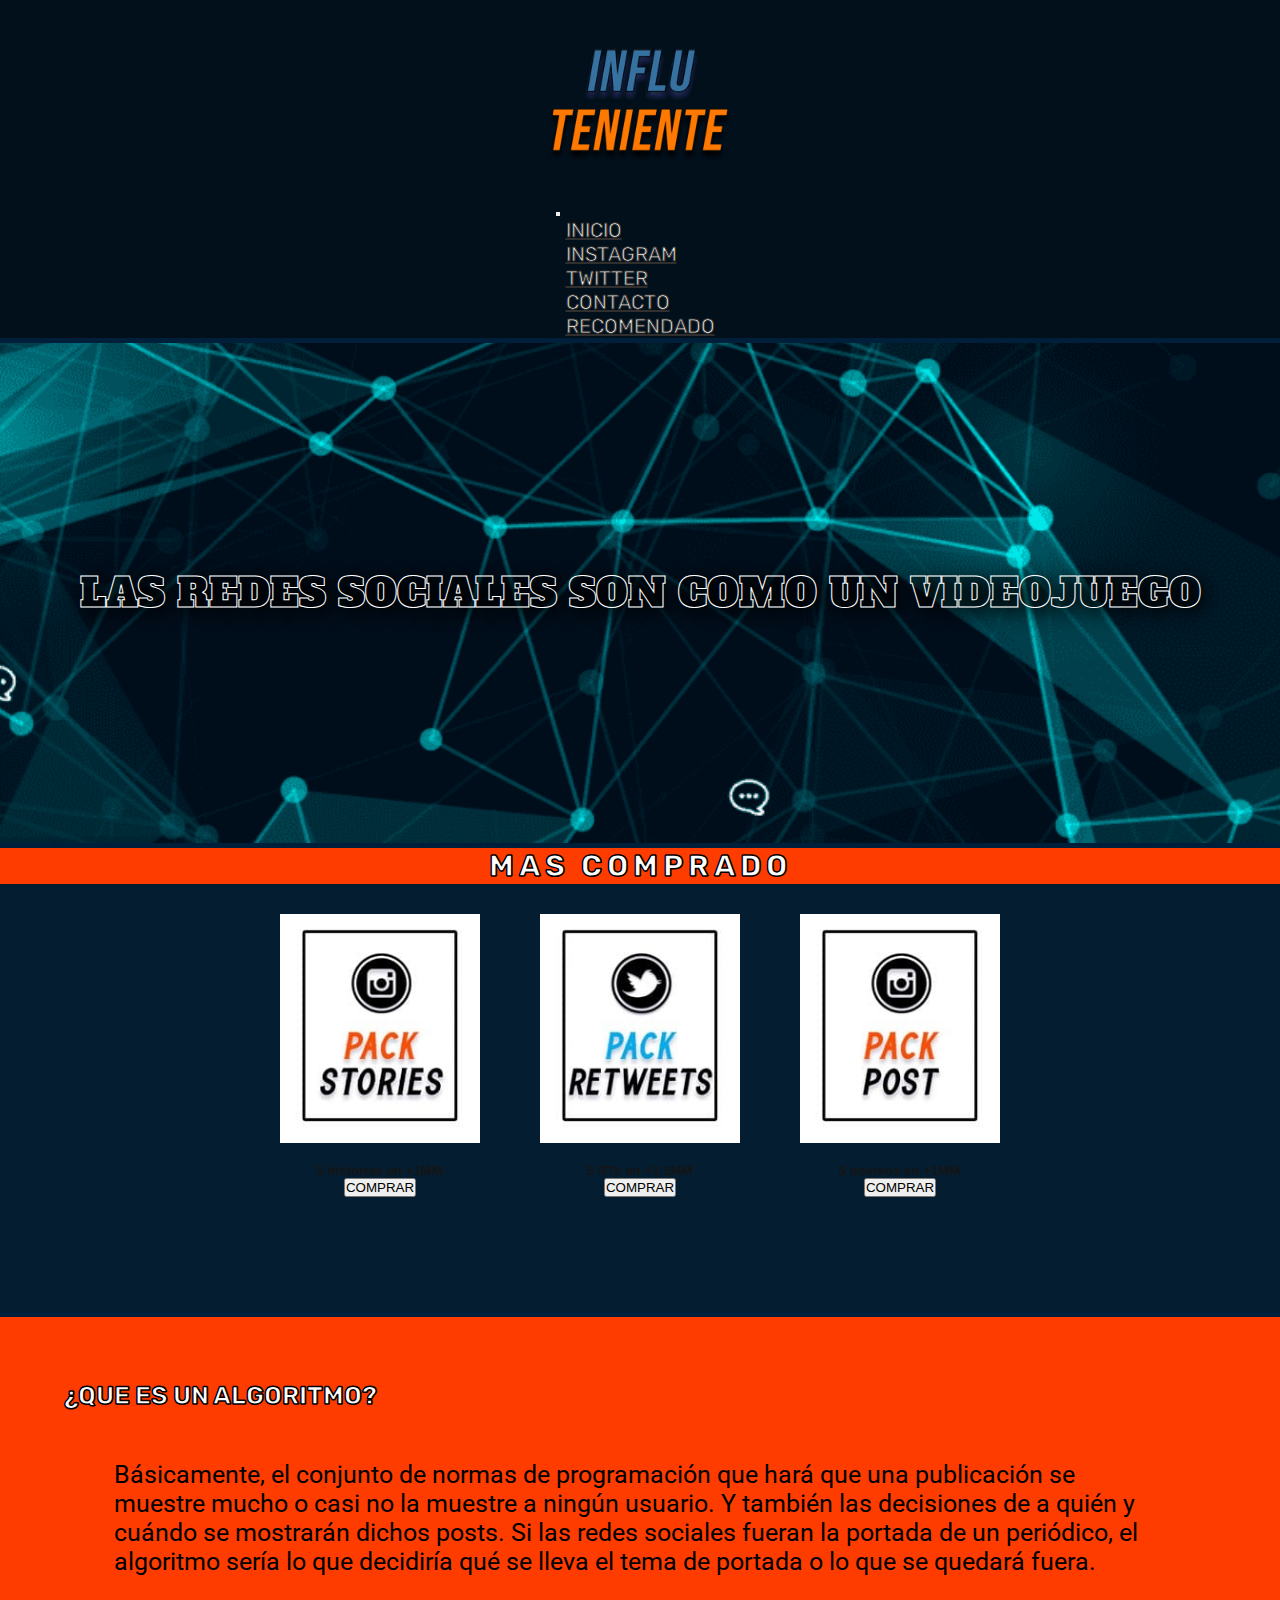
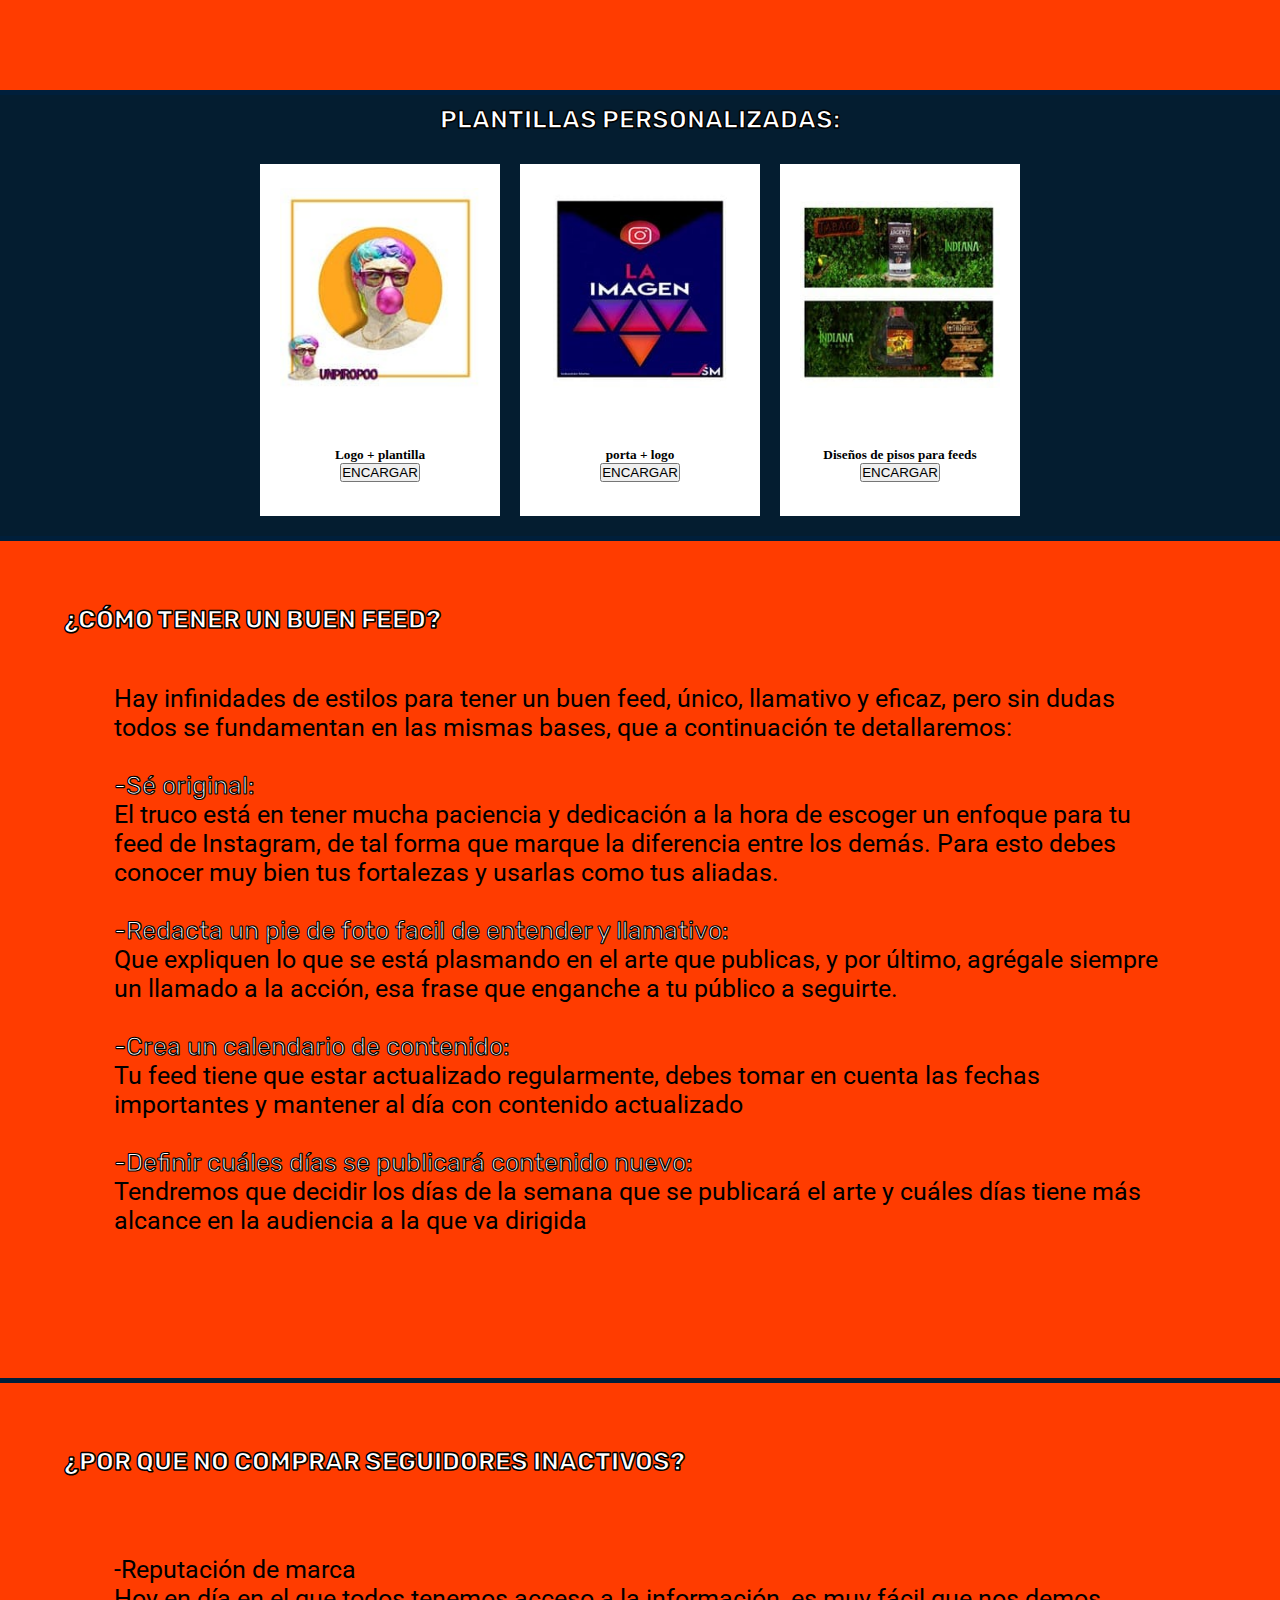
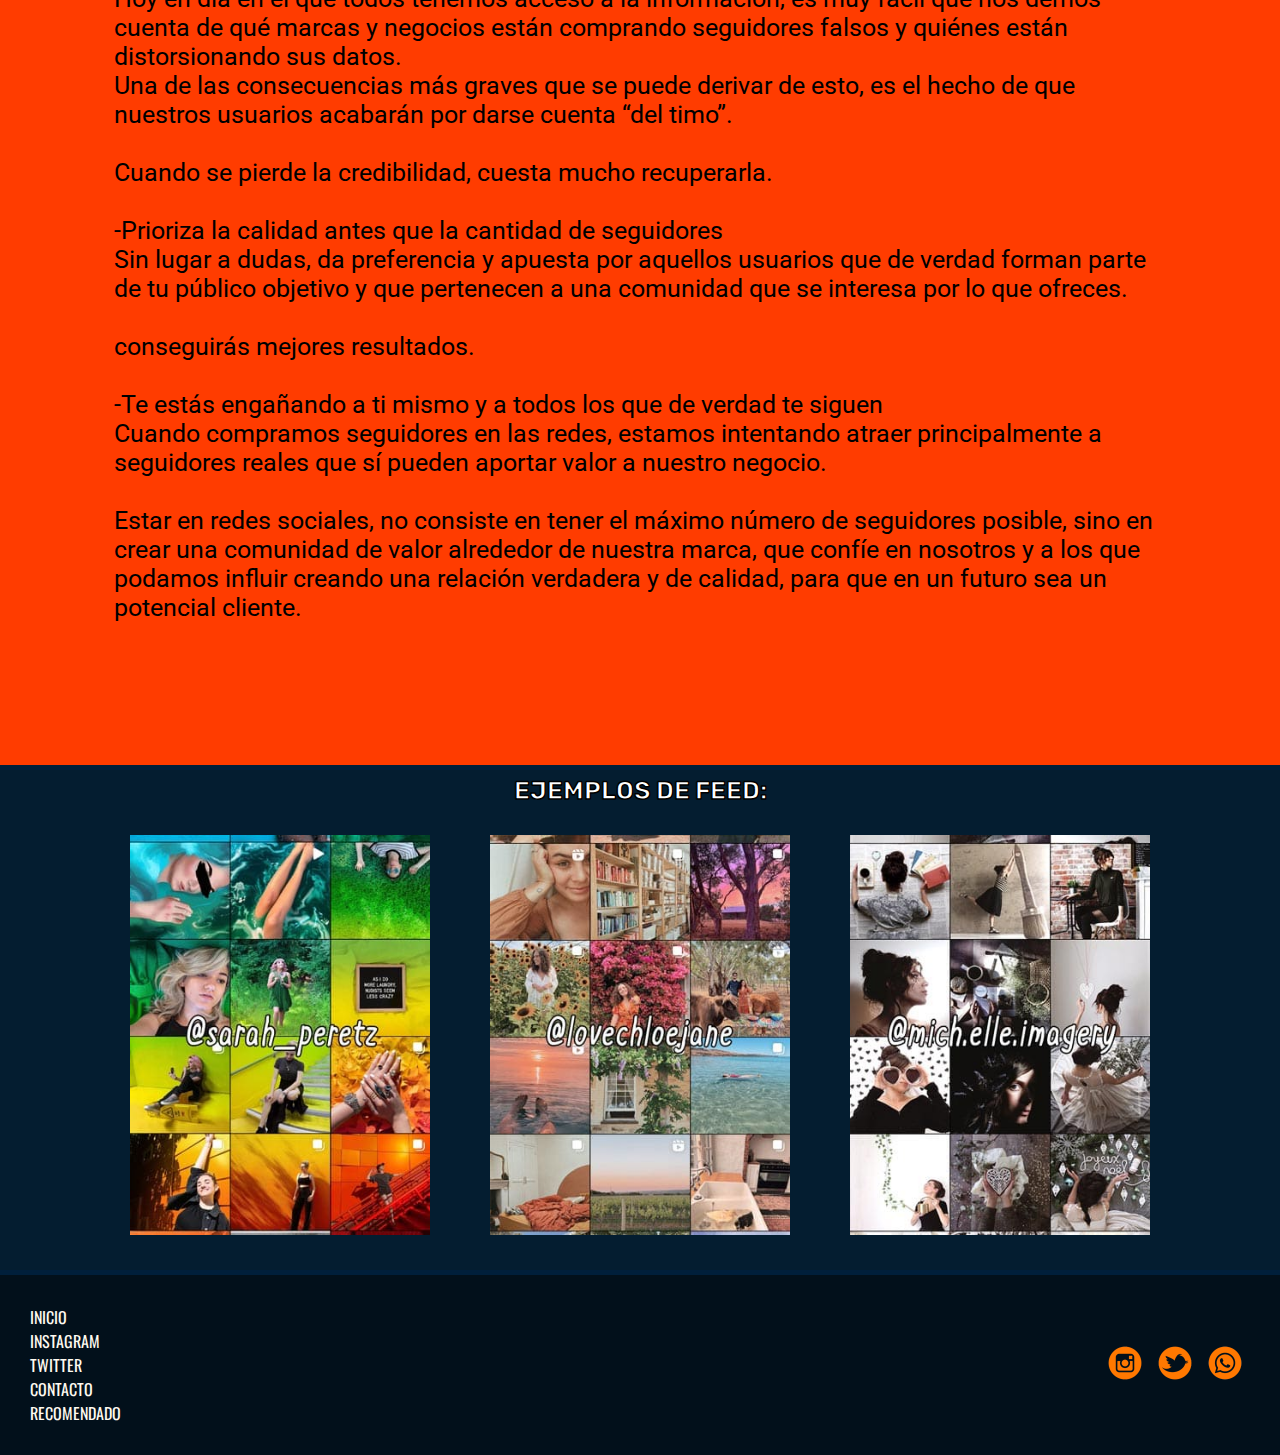
==== commit c78f1514: "alfin" ====
--- a/index.html
+++ b/index.html
@@ -5,7 +5,7 @@
     <meta http-equiv="X-UA-Compatible" content="IE=edge">
     <meta name="viewport" content="width=device-width, initial-scale=1.0">
     <!-- TITULO -->
-    <title>Influteniente</title>
+    <title>INFLUTENIENTE</title>
     <!-- ICON -->
     <link rel="icon" href="multimedia/images/icon.ico">
     <!-- CSS -->
--- a/scss/styles.css
+++ b/scss/styles.css
@@ -4,33 +4,16 @@
   box-sizing: border-box;
 }
 
-/* 
-* FONTS 
-*/
+/* FONTS */
 /* Parrafos */
 /* Titulos y navLinks  */
 /* listas de cuentas  */
 /* Fuente del hero */
-/* 
-* COLORS 
-*/
+/* COLORS */
 /* fondo general */
 /* Fondo de sections azules */
-/* naranja Influteniente */
+/* Fondo de sections/1erTitulo naranjas */
 /* fondo header y footer */
-/* fondo de Section4parrafo */
-/* 
-* Titulo de productos
- */
-/* 
-* Titulo lado izquierdo
- */
-/* 
-* Titulos centrados de /Pages
- */
-/* 
-* Parrafo normal
- */
 .header {
   grid-area: header;
   display: flex;
@@ -39,7 +22,7 @@
   align-items: center;
 }
 .header img {
-  background-image: url(../multimedia/images/logo/influteniente.png);
+  background-image: url(../multimedia/images/logo\ influteniente.png);
   background-size: cover;
   max-height: 200px;
   max-width: 200px;
@@ -94,7 +77,6 @@
   font-size: 40px;
   font-family: "Alfa Slab One", cursive;
   text-transform: uppercase;
-  text-align: center;
   color: rgba(0, 0, 0, 0.2);
   text-shadow: black 0.1em 0.1em 0.5em;
   -webkit-text-stroke-width: 1px;
@@ -175,7 +157,7 @@
   align-items: center;
   flex-direction: column;
 }
-.bodydiv .section2 .titulocentrado {
+.bodydiv .section2 h2 {
   display: flex;
   align-items: center;
   margin: 10px;
@@ -262,11 +244,13 @@
   grid-area: section5;
   display: flex;
   width: 100vw;
+  background-color: #041d30;
   align-items: center;
   justify-content: center;
   flex-direction: column;
 }
 .bodydiv .section5 h2 {
+  align-self: center;
   font-size: 25px;
   font-family: "Rubik", sans-serif;
   color: white;
@@ -276,6 +260,7 @@
 }
 .bodydiv .section5 div {
   display: flex;
+  flex-direction: row;
 }
 .bodydiv .section5 div img {
   height: 400px;
@@ -349,7 +334,6 @@
 .igtwsections .igtwsection2 h2 {
   font-size: 25px;
   font-family: "Rubik", sans-serif;
-  text-align: center;
   color: white;
   text-transform: uppercase;
   -webkit-text-stroke-width: 1.5px;
@@ -366,8 +350,7 @@
   padding: 10px;
   background-color: #041d30;
 }
-.igtwsections .igtwsection3 .igtwsection3titulo {
-  text-align: center;
+.igtwsections .igtwsection3 .igtwsection3titulo h2 {
   font-size: 25px;
   font-family: "Rubik", sans-serif;
   color: white;
@@ -376,215 +359,110 @@
   -webkit-text-stroke-color: black;
 }
 .igtwsections .igtwsection3 div {
-  /* esta es la table de instagram(Boostrap)*/
   width: 90%;
-}
-.igtwsections .igtwsection3 .twsection3parrafo {
-  margin-top: 5em;
-}
-.igtwsections .igtwsection3 .twsection3parrafo p {
-  font-size: 16px;
-  text-align: center;
-  font-family: "Rubik", sans-serif;
-  margin: 20px;
-  color: #ff3c00;
-  text-shadow: rgba(0, 0, 0, 0.712) 0.1em 0.1em 0.2em;
 }
 .igtwsections .igtwsection4 {
   grid-area: igtwsection4;
   display: flex;
-  flex-direction: column;
-  width: 100vw;
-  background-image: url(/multimedia/images/fondosection3.png);
-  background-position: center;
-  background-repeat: no-repeat;
+  width: 100vw;
+}
+.igtwsections .igtwsection4 .igtwsection4titulo {
+  display: flex;
+  align-items: center;
+  justify-content: center;
+  width: 50%;
+  padding: 5%;
+  background-image: url(../multimedia/images/fondosection1.png);
   background-size: cover;
-  background-attachment: fixed;
-}
-.igtwsections .igtwsection4 .igtwsection4titulo {
-  display: flex;
-  align-items: center;
-  justify-content: center;
-  width: 100%;
+}
+.igtwsections .igtwsection4 .igtwsection4titulo h2 {
+  font-size: 25px;
+  font-family: "Rubik", sans-serif;
+  color: white;
+  text-transform: uppercase;
+  -webkit-text-stroke-width: 1.5px;
+  -webkit-text-stroke-color: black;
+}
+.igtwsections .igtwsection4 .igtwsection4parrafo {
+  display: flex;
+  align-items: center;
+  justify-content: center;
+  padding: 2%;
+  width: 50%;
+  background-color: #ff3c00;
+}
+.igtwsections .igtwsection4 .igtwsection4parrafo nav {
+  display: flex;
+  justify-content: center;
+}
+.igtwsections .igtwsection4 .igtwsection5 {
+  grid-area: igtwsection5;
+  display: flex;
+  width: 100vw;
+  background-color: #ff3c00;
+}
+.igtwsections .igtwsection4 .igtwsection5 .igtwsection5titulo {
+  display: flex;
+  align-items: center;
+  justify-content: center;
+  width: 50%;
   padding: 5%;
-  background-color: #02101b;
+  background-image: url(../multimedia/images/fondosection2.png);
   background-size: cover;
 }
-.igtwsections .igtwsection4 .igtwsection4titulo h2 {
-  font-size: 25px;
-  font-family: "Rubik", sans-serif;
-  text-align: center;
-  color: white;
-  text-transform: uppercase;
-  -webkit-text-stroke-width: 1.5px;
-  -webkit-text-stroke-color: black;
-}
-.igtwsections .igtwsection4 .igtwsection4parrafo {
-  display: flex;
-  align-items: center;
-  justify-content: center;
-  width: 100%;
-}
-.igtwsections .igtwsection4 .igtwsection4parrafo .p1 {
-  display: flex;
-  justify-content: center;
-  align-items: center;
-  height: 200px;
-  padding: 20px;
-}
-.igtwsections .igtwsection4 .igtwsection4parrafo .p1 p {
-  font-size: 16px;
-  text-align: center;
-  font-family: "Rubik", sans-serif;
-  margin: 20px;
-  color: white;
-  text-shadow: black 0.1em 0.1em 0.2em;
-}
-.igtwsections .igtwsection4 .igtwsection4parrafo .p2 {
-  display: flex;
-  justify-content: center;
-  align-items: flex-end;
-  height: 200px;
-  padding: 20px;
-}
-.igtwsections .igtwsection4 .igtwsection4parrafo .p2 p {
-  font-size: 16px;
-  text-align: center;
-  font-family: "Rubik", sans-serif;
-  margin: 20px;
-  color: white;
-  text-shadow: black 0.1em 0.1em 0.2em;
-}
-.igtwsections .igtwsection5 {
-  grid-area: igtwsection5;
-  display: flex;
-  flex-direction: column;
-  width: 100vw;
-  background-color: #02101b;
-}
-.igtwsections .igtwsection5 .igtwsection5titulo {
-  display: flex;
-  align-items: center;
-  justify-content: center;
-  padding: 5%;
-  width: 100vw;
-  background-color: #02101b;
-  background-size: cover;
-}
-.igtwsections .igtwsection5 .igtwsection5titulo h2 {
-  font-size: 25px;
-  font-family: "Rubik", sans-serif;
-  text-align: center;
-  color: white;
-  text-transform: uppercase;
-  -webkit-text-stroke-width: 1.5px;
-  -webkit-text-stroke-color: black;
-}
-.igtwsections .igtwsection5 .igtwsection5parrafo {
-  display: flex;
-  align-items: center;
-  width: 100vw;
-  flex-direction: row-reverse;
-  justify-content: center;
+.igtwsections .igtwsection4 .igtwsection5 .igtwsection5titulo h2 {
+  font-size: 25px;
+  font-family: "Rubik", sans-serif;
+  color: white;
+  text-transform: uppercase;
+  -webkit-text-stroke-width: 1.5px;
+  -webkit-text-stroke-color: black;
+}
+.igtwsections .igtwsection4 .igtwsection5 .igtwsection5parrafo {
+  display: flex;
+  align-items: center;
+  justify-content: center;
+  width: 50%;
   background-color: #ff3c00;
   padding: 2%;
-}
-.igtwsections .igtwsection5 .igtwsection5parrafo p {
-  font-size: 25px;
-  font-family: "Roboto", sans-serif;
-  margin: 50px;
-  color: black;
-}
-.igtwsections .igtwsection5 .igtwsection5parrafo p span {
-  font-size: 25px;
-  color: white;
-  font-family: "Rubik", sans-serif;
-  -webkit-text-stroke-width: 1.2px;
-  -webkit-text-stroke-color: black;
 }
 
 .nmain {
   background-color: #001f3b;
 }
-.nmain .hero2 {
-  display: flex;
-  align-items: center;
-  justify-content: center;
-  background-position: center;
-  background-repeat: no-repeat;
-  background-size: cover;
-  background-attachment: fixed;
-  min-height: 400px;
-  background-image: url(../multimedia/images/fondoo.jpg);
-}
-.nmain .hero2 div {
-  display: flex;
-  padding: 10px;
-  flex-direction: column;
-  justify-content: center;
-  align-items: center;
-}
-.nmain .hero2 div .textohero {
-  font-size: 30px;
-  font-family: "Alfa Slab One", cursive;
-  text-transform: uppercase;
-  text-align: center;
-  color: white;
-  text-shadow: black 0.1em 0.1em 0.5em;
-  margin: 5px;
-  -webkit-text-stroke-color: white;
-}
 .nmain .nsection1 {
-  display: flex;
-  padding: 10px;
-  justify-content: center;
-  align-items: center;
-}
-.nmain .nsection1 .card {
-  margin: 10px;
-  height: 250px;
+  background-color: #041d30;
+  display: flex;
+  justify-content: center;
+  width: 100vw;
+  min-height: 500px;
+}
+.nmain .nsection1 .carousel {
+  padding: 50px;
+  width: 100%;
 }
 .nmain .nsection2 {
   display: flex;
-  justify-content: center;
-  align-items: center;
-  flex-direction: column;
   width: 100vw;
   padding: 10px;
   margin-top: 10px;
   background-color: #041d30;
 }
-.nmain .nsection2 h2 {
-  font-size: 25px;
-  font-family: "Rubik", sans-serif;
-  text-align: center;
-  color: white;
-  text-transform: uppercase;
-  -webkit-text-stroke-width: 1.5px;
-  -webkit-text-stroke-color: black;
-}
 .nmain .nsection2 form {
   display: flex;
-  width: 60%;
   flex-direction: column;
 }
 .nmain .nsection2 form div {
   display: flex;
-  align-items: center;
-  justify-content: space-between;
 }
 .nmain .nsection2 form div label {
   text-transform: uppercase;
+  width: 500px;
   color: whitesmoke;
-  margin: 4px;
-  min-width: 200px;
 }
 .nmain .nsection2 form div input {
-  margin: 4px;
-  min-width: 200px;
-}
-.nmain .nsection2 form .consultaform {
-  height: 100px;
+  display: flex;
+  justify-content: left;
 }
 .nmain .nsection2 form button {
   max-height: 100px;
@@ -595,15 +473,6 @@
   display: flex;
   flex-direction: column;
   align-items: center;
-}
-.recomendadomain h2 {
-  font-size: 25px;
-  font-family: "Rubik", sans-serif;
-  text-align: center;
-  color: white;
-  text-transform: uppercase;
-  -webkit-text-stroke-width: 1.5px;
-  -webkit-text-stroke-color: black;
 }
 .recomendadomain section {
   display: flex;
@@ -656,37 +525,46 @@
     flex-direction: column;
     align-items: center;
   }
-
   .section2 div {
     flex-direction: column;
   }
 }
 @media (max-width: 720px) {
+  .header div nav {
+    flex-direction: column;
+  }
+
+  .igtwsection4 {
+    flex-direction: column;
+    align-items: center;
+  }
+
+  .igtwsection4parrafo {
+    width: 100%;
+  }
+
+  .igtwsection4titulo {
+    width: 100%;
+  }
+
+  .igtwsection5 {
+    flex-direction: column;
+  }
+
+  .igtwsection5parrafo {
+    width: 100%;
+  }
+
+  .igtwsection5titulo {
+    width: 100%;
+  }
+}
+@media (max-width: 650px) {
   .igtwsections {
     display: grid;
     grid-template-areas: "section1pages" "igtwsection2" "igtwsection3" "igtwsection4" "igtwsection5";
   }
 
-  .header div nav {
-    flex-direction: column;
-  }
-
-  .igtwsection4parrafo {
-    flex-direction: column;
-  }
-
-  .nsection1 {
-    flex-direction: column;
-  }
-
-  .nsection2 form div {
-    flex-direction: column;
-  }
-  .nsection2 form div label {
-    text-align: center;
-  }
-}
-@media (max-width: 650px) {
   .recomendadomain section div iframe {
     max-width: 300px;
   }
